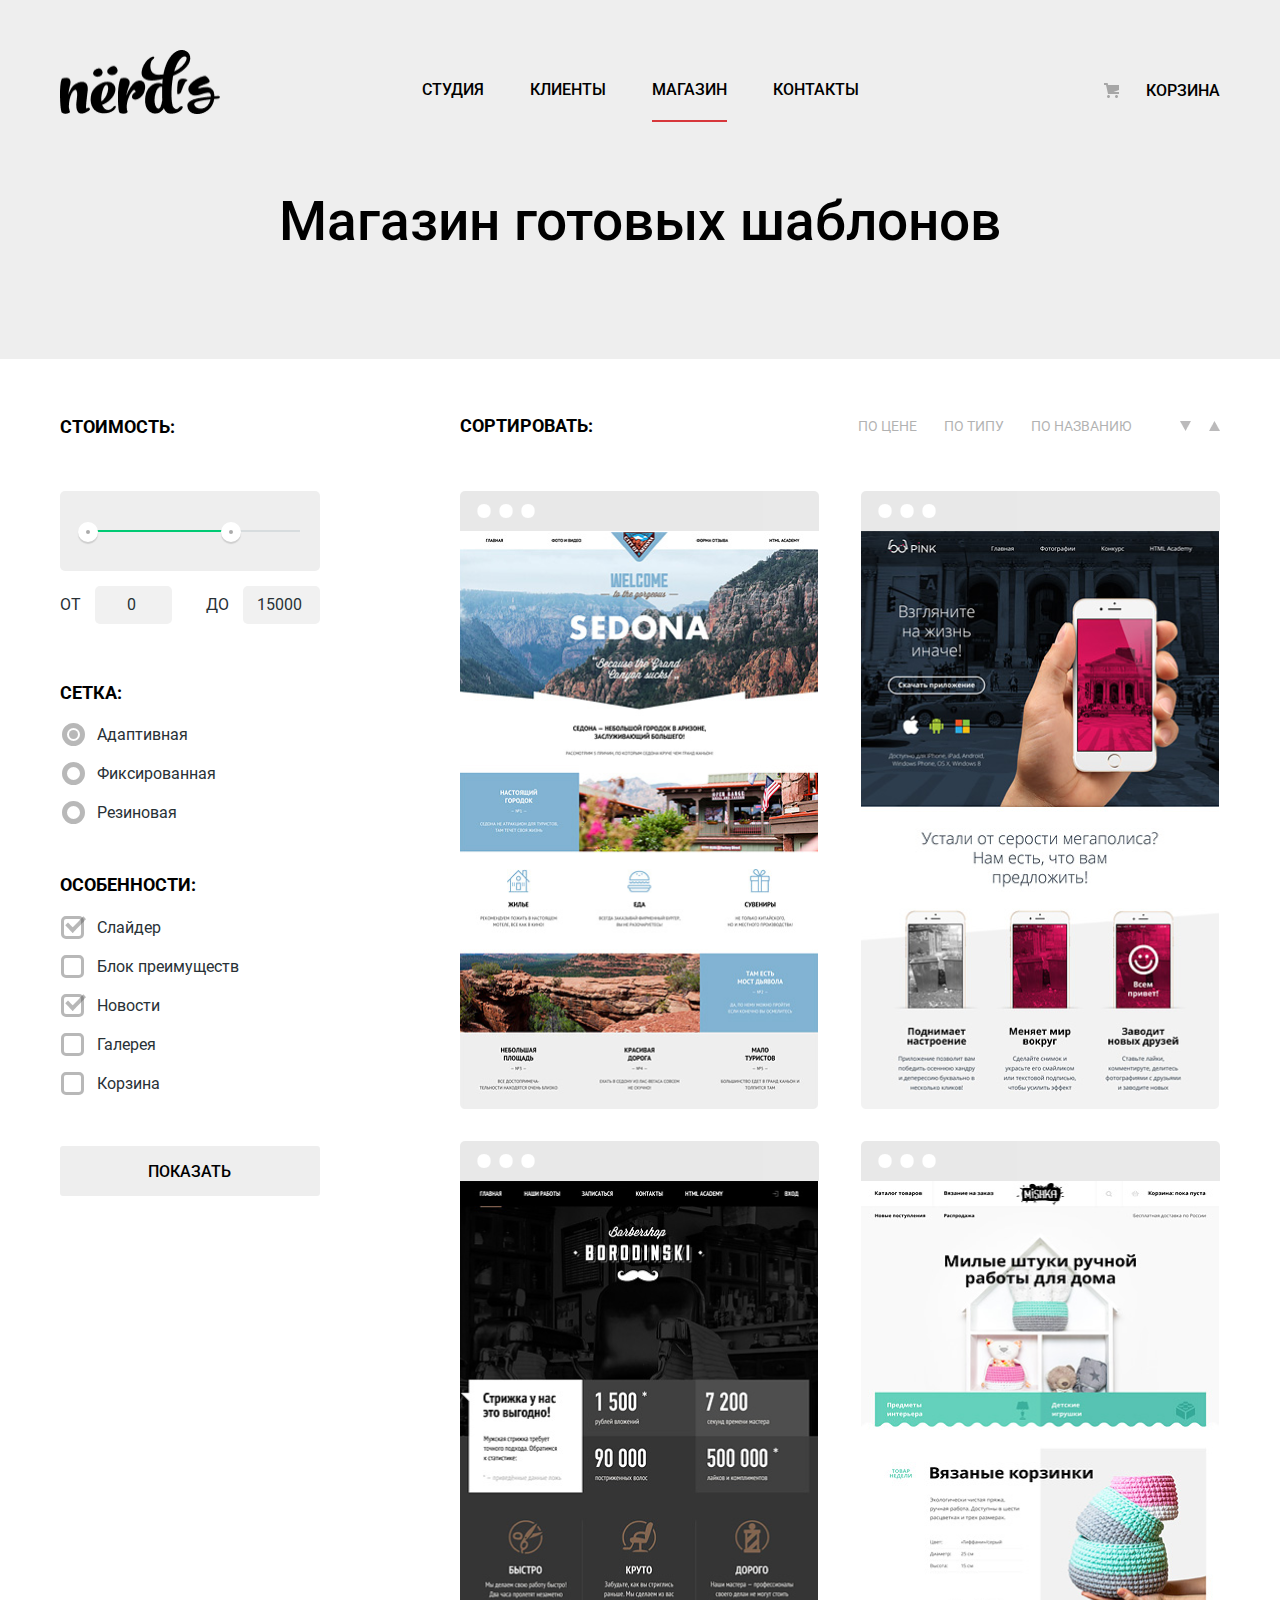
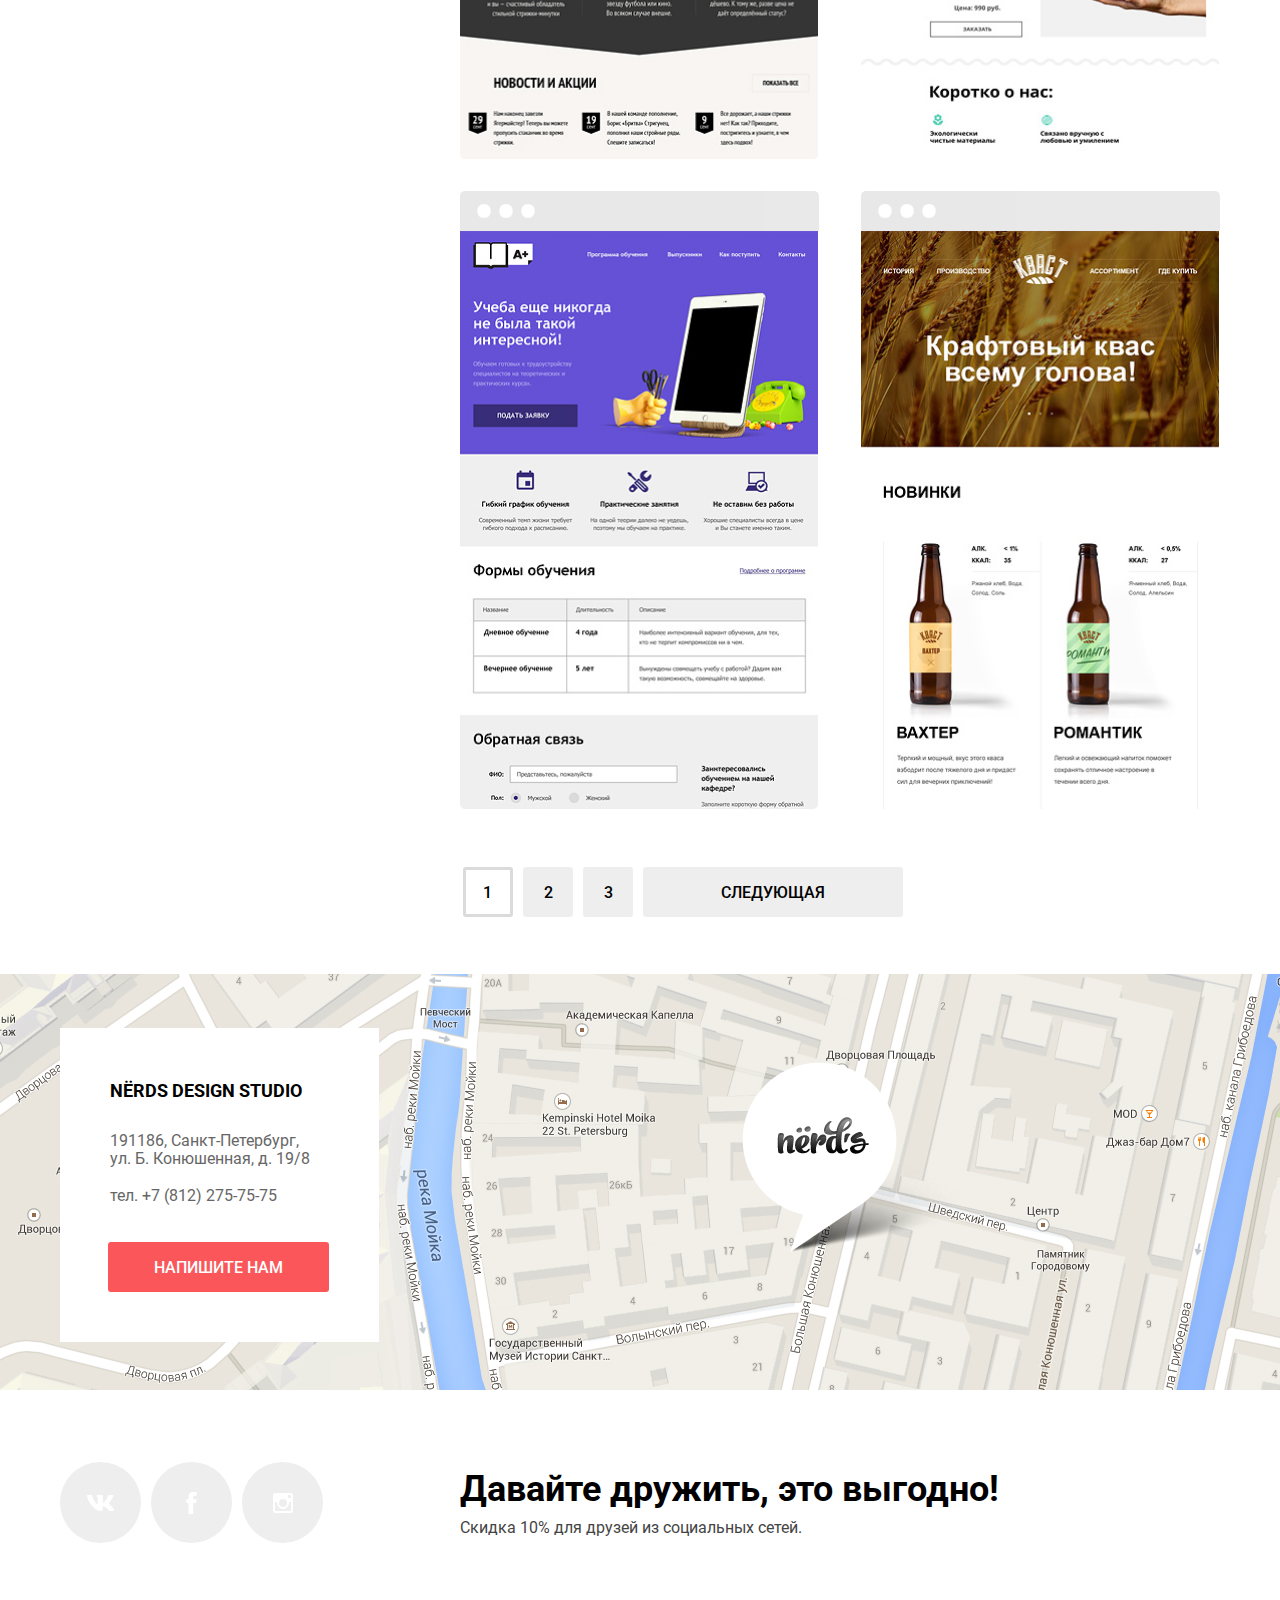
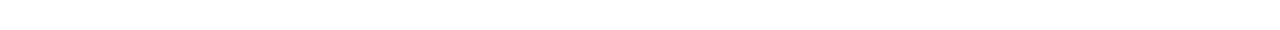
==== catalog.html @ e9440416 "Доступная разметка внутренней страницы" ====
<!DOCTYPE html>
<html class="page" lang="ru">
    <head>
        <meta charset="utf-8">
        <link rel="preconnect" href="https://fonts.gstatic.com">
        <link href="https://fonts.googleapis.com/css2?family=Roboto&display=swap" rel="stylesheet">
        <link rel="stylesheet" href="css/normalize.css">
        <link rel="stylesheet" href="css/catalog.css">
        <link rel="icon" href="favicon/favicon.ico">
        <link rel="icon" href="favicon/favicon.svg" type="image/svg+xml">
        <link rel="apple-touch-icon" href="favicon/152.png">
        <link rel="manifest" href="manifest.webmanifest">
        <title>HTML Academy: Нёрдс</title>
      </head>

  <body class="page-body">

    <header class="main-header">
      <nav class="main-nav">
        <div class="nav-container">
          <a class="nerds-logo" href="index.html">
            <img src="img/nerds-logo.png" width="160" height="65" alt="Логотип Нёрдс">
          </a>
              <ul class="nav-list">
                <li class="nav-list-item"><a class="navigation" href="#">Студия</a></li>
                <li class="nav-list-item"><a class="navigation" href="#">Клиенты</a></li>
                <li class="nav-list-item nav-list-item-current"><a class="navigation" href="catalog.html">Магазин</a></li>
                <li class="nav-list-item"><a class="navigation" href="#">Контакты</a></li>
              </ul>
              <div class="nav-cart">
                <a class="cart" href="#">Корзина</a>
              </div>
        </div> 
      </nav>
    </header>

    <main class="container">

        <h1 class="page-title">Магазин готовых шаблонов</h1>
        <div class="page-catalog">
          <section class="template-filter">
              <h2  class="visually-hidden">Фильтр шаблонов</h2>
              <form method="get" action="https://echo.htmlacademy.ru" target="_blank">
                <fieldset class="catalog-fieldset">
                  <legend class="textmidbold">Стоимость:</legend>
                  <div class="range-filter">
                    <div class="range-controls">
                      <div class="scale">
                        <div class="bar" style="
                        width: 60%;
                        margin-left: 5%
                      "></div>
                      </div>
                      <div class="toggle toggle-min" tabindex="0" style="
                      left: 7%
                    "></div>
                    <div class="toggle toggle-max" tabindex="0" style="
                      left: 62%
                    "></div>
                    </div>
                    <div class="price-controls">
                      <label class="min-price">
                        от <input type="number" name="min-price" value="0">
                      </label>
                      <label class="max-price">
                        до <input type="number" name="max-price" value="15000">
                      </label>
                    </div>
                  </div>
                </fieldset>  
                <fieldset class="catalog-fieldset-radio">
                  <legend class="textmidbold">Сетка:</legend>
                  <ul class="radio-list">
                    <li class="filter-item-radio">
                      <input class="item-radio visually-hidden" type="radio" name="grid" id="filter-adaptive" checked>
                      <label class="textform" for="filter-adaptive">Адаптивная</label>
                    </li>
                    <li class="filter-item-radio">
                      <input class="item-radio visually-hidden" type="radio" name="grid" id="filter-fixed">
                      <label class="textform" for="filter-fixed">Фиксированная</label>
                    </li>
                    <li class="filter-item-radio">
                      <input class="item-radio visually-hidden" type="radio" name="grid" id="filter-rubber">
                      <label class="textform" for="filter-rubber">Резиновая</label>
                    </li>
                  </ul>
                </fieldset>
                <fieldset class="catalog-fieldset-checkbox">
                  <legend class="textmidbold">Особенности:</legend>
                  <ul class="checkbox-list">
                      <li class="filter-item-checkbox">
                        <input class="item-checkbox visually-hidden" type="checkbox" name="slider" id="filter-slider" checked>
                        <label class="textform" for="filter-slider">Слайдер</label>
                      </li>
                      <li class="filter-item-checkbox">
                        <input class="item-checkbox visually-hidden" type="checkbox" name="advantage" id="filter-advantage">
                        <label class="textform" for="filter-advantage">Блок преимуществ</label>
                      </li>
                      <li class="filter-item-checkbox">
                        <input class="item-checkbox visually-hidden" type="checkbox" name="news" id="filter-news" checked>
                        <label class="textform" for="filter-news">Новости</label>
                      </li>
                      <li class="filter-item-checkbox">
                        <input class="item-checkbox visually-hidden" type="checkbox" name="gallery" id="filter-gallery">
                        <label class="textform" for="filter-gallery">Галерея</label>
                      </li>
                      <li class="filter-item-checkbox">
                        <input class="item-checkbox visually-hidden" type="checkbox" name="basket" id="filter-basket">
                        <label class="textform" for="filter-basket">Корзина</label>
                      </li>
                  </ul>
                </fieldset>
                <button class="buttonform" type="submit">Показать</button>
              </form>
          </section>  
          <section class="template-sortby">
                <h2 class="textmidbold">Сортировать:</h2>
                <ul class="sortby-list">
                    <li class="sortby-item"><a class="sortby" href="#">По цене</a></li>
                    <li class="sortby-item"><a class="sortby" href="#">По типу</a></li>
                    <li class="sortby-item"><a class="sortby" href="#">По названию</a></li>
                    <li class="sortby-item"><button class="downbutton" type="button"></button></li>
                    <li class="sortby-item"><button class="upbutton" type="button"></button></li>
                </ul>
          </section>
          <section class="template-section">
                <h2 class="visually-hidden">Список шаблонов</h2>
                  <ul class="template-list">
                    <li>
                    <div class="full-template"> 
                      <div class="panel">
                        <span>•</span><span>•</span><span>•</span>
                      </div>      
                      <img class="template" src="img/sedona.png" width="358" height="578" alt="sedona">
                      
                      <div class="subdiv">
                      <p class="template-name">SEDONA</p>
                      <p class="textmidpopup">Информационный сайт для туристов</p>
                      <button class="button button-template" type="button" aria-label="Заказать дизайн сайта SEDONA">9 900 ₽</button>
                      </div> 
                    </div>    
                    </li>   
                      <li>
                      <div class="full-template"> 
                          <div class="panel">
                              <span>•</span><span>•</span><span>•</span>
                          </div>   
                              <img class="template" src="img/pink.png" width="358" height="578" alt="pink">
                        <div class="subdiv">
                          <p class="template-name">PINK APP</p>
                          <p class="textmidpopup">Продуктовый лендинг приложения для iOS и Android</p>
                          <button class="button button-template" type="button" aria-label="Заказать дизайн сайта PINK APP">9 900 ₽</button>
                        </div>
                      </div>         
                      </li>
                      <li>
                        <div class="full-template">  
                          <div class="panel">
                              <span>•</span><span>•</span><span>•</span>
                            </div> 
                              <img class="template" src="img/borodinsky.png" width="358" height="578" alt="borodinsky">

                          <div class="subdiv">
                              <p class="template-name">BARBERSHOP</p>
                              <p class="textmidpopup">Сайт салона красоты. Для мужчин, да.</p>
                              <button class="button button-template" type="button" aria-label="Заказать дизайн сайта BARBERSHOP">9 900 ₽</button>
                          </div> 
                        </div>        
                      </li>
                      <li>
                        <div class="full-template">   
                          <div class="panel">
                              <span>•</span><span>•</span><span>•</span>
                            </div> 
                              <img class="template" src="img/mishka.png" width="358" height="578" alt="mishka">
                          <div class="subdiv">
                              <p class="template-name">MISHKA</p>
                              <p class="textmidpopup">Интернет-магазин вязаных игрушек</p>
                              <button class="button button-template" type="button" aria-label="Заказать дизайн сайта MISHKA">9 900 ₽</button>
                          </div>
                        </div>         
                      </li>
                      <li>
                        <div class="full-template"> 
                          <div class="panel">
                              <span>•</span><span>•</span><span>•</span>
                            </div> 
                              <img class="template" src="img/learning.png" width="358" height="578" alt="learning">
                          <div class="subdiv">
                              <p class="template-name">A PLUS</p>
                              <p class="textmidpopup">Лендинг курсов повышения квалификации</p>
                              <button class="button button-template" type="button" aria-label="Заказать дизайн сайта A PLUS">9 900 ₽</button>
                          </div>
                        </div>         
                      </li>
                      <li>
                        <div class="full-template">   
                          <div class="panel">
                              <span>•</span><span>•</span><span>•</span>
                          </div> 
                              <img class="template" src="img/kvas.png" width="358" height="578" alt="kvas">
                          <div class="subdiv">
                              <p class="template-name">КВАСТ</p>
                              <p class="textmidpopup">Промо-сайт производителя крафтового кваса</p>
                              <button class="button button-template" type="button" aria-label="Заказать дизайн сайта КВАСТ">9 900 ₽</button>
                          </div>
                        </div>         
                      </li>
                  </ul>              
          </section>
              <div class="pagination">
                  <ul class="pagination-list">
                      <li class="pagination-item">
                        <a class="button page-button current">1</a>
                      </li>
                      <li class="pagination-item">
                        <a class="button page-button" href="#">2</a>
                      </li>
                      <li class="pagination-item">
                        <a class="button page-button" href="#">3</a>
                      </li>
                      <li class="pagination-item">
                        <a class="button page-button forward" href="#">СЛЕДУЮЩАЯ</a>
                      </li>
                    </ul>
                </div>
        </div>                 
    </main>
    
    <footer class="main-footer">

      <figure class="map"> 
        <div class="main-footer-wrapper">
          <section class="footer-contacts">
          <!-- Здесь будет карта  -->
            <div class="footer-contacts-text">
              <h2 class="textfooterbold">NЁRDS DESIGN STUDIO</h2>
              <p class="textfooter">191186, Санкт-Петербург, ул. Б. Конюшенная, д. 19/8</p>
              <p class="textfooter">тел. +7 (812) 275-75-75</p>
            </div>  
            <a class="button button-contacts" href="#openmodal">НАПИШИТЕ НАМ</a>
          </section>
          <img class="map-marker" src="/img/map-marker.png" alt="Студия здесь">
        </div>  
      </figure>    
      <div class="main-footer-wrapper">
          <section class="footer-social">
            <ul class="footer-social-list">
              <li class="footer-social-item">
            <a class="social-button" href="#">
                <span class="visually-hidden">Вконтакте</span>
              <svg aria-hidden="true" focusable="false" width="27" height="16" viewBox="0 0 128 76"><path d="M125,5.15c.89-3,0-5.15-4.23-5.15h-14a6,6,0,0,0-6.09,4S93.59,21.31,83.5,32.59c-3.26,3.26-4.74,4.3-6.52,4.3-.89,0-2.18-1-2.18-4V5.15c0-3.56-1-5.15-4-5.15h-22a3.37,3.37,0,0,0-3.56,3.22c0,3.37,5,4.15,5.56,13.64V37.48c0,4.52-.82,5.34-2.6,5.34-4.74,0-16.29-17.43-23.13-37.38C23.72,1.57,22.38,0,18.8,0H4.8C.8,0,0,1.88,0,4c0,3.71,4.75,22.1,22.1,46.42C33.67,67,50,76,64.8,76c8.9,0,10-2,10-5.45V58c0-4,.84-4.8,3.66-4.8,2.08,0,5.64,1,13.94,9C101.9,71.74,103.46,76,108.8,76h14c4,0,6-2,4.85-6s-5.8-9.64-11.81-16.4c-3.27-3.86-8.16-8-9.64-10.09-2.08-2.67-1.49-3.86,0-6.23,0,0,17-24,18.83-32.18Z" fill="#fff"/></svg>
            </a>
              </li>
              <li class="footer-social-item">
                <a class="social-button" href="#">
                  <span class="visually-hidden">Фейсбук</span>
                  <svg aria-hidden="true" focusable="false" width="19" height="22" viewBox="0 0 10.15 21.74"><path d="M3.34 1.12A4.77 4.77 0 0 1 6.53 0h3.61v3.81H7.81a1.07 1.07 0 0 0-1.09.83v2.55h3.42c-.08 1.23-.24 2.45-.41 3.67h-3v10.87H2.21V10.86H0V7.21h2.19V3.66a3.83 3.83 0 0 1 1.15-2.54z" fill="#fff"/></svg>
                </a>
              </li>
              <li class="footer-social-item">
                <a class="social-button" href="#">
                  <span class="visually-hidden">Инстаграм</span>
                  <svg aria-hidden="true" focusable="false" width="20" height="20" viewBox="0 0 20 20"><path d="M18 0H2a2 2 0 0 0-2 2v16a2 2 0 0 0 2 2h16a2 2 0 0 0 2-2V2a2 2 0 0 0-2-2zm-8 6a4 4 0 1 1-4 4 4 4 0 0 1 4-4zM2.5 18a.47.47 0 0 1-.5-.5V9h2.1a3.4 3.4 0 0 0-.1 1 6 6 0 1 0 12 0 3.4 3.4 0 0 0-.1-1H18v8.5a.47.47 0 0 1-.5.5zM18 4.5a.47.47 0 0 1-.5.5h-2a.47.47 0 0 1-.5-.5v-2a.47.47 0 0 1 .5-.5h2a.47.47 0 0 1 .5.5z" fill="#fff"/></svg>
                </a>
              </li>
            </ul>
          </section>
            <div class="footer-text">
              <h2 class="textfooterbig">Давайте дружить, это выгодно!</h2>
              <p class="textfootersmall">Скидка 10% для друзей из социальных сетей.</p>
            </div>  
      </div>
  
     </footer>
  
     <section id="openmodal" class="modal">
      <h2 class="feedback-title">Напишите нам</h2>
      <a href="#close" title="Закрыть окно" class="modal-close">
          <svg aria-hidden="true" focusable="false" width="21" height="21" viewBox="0 0 21 21" fill="none" xmlns="http://www.w3.org/2000/svg">
            <path d="M13.3299 10.5005L20.7072 3.12321C21.0963 2.7317 21.0963 2.09952 20.7072 1.70801L19.292 0.291799C18.9005 -0.0972665 18.2683 -0.0972665 17.8768 0.291799L10.4995 7.67009L3.12221 0.2928C2.7307 -0.0962657 2.09852 -0.0962657 1.70701 0.2928L0.291799 1.70801C-0.0972665 2.09952 -0.0972665 2.7317 0.291799 3.12321L7.66909 10.5005L0.291799 17.8778C-0.0972665 18.2693 -0.0972665 18.9015 0.291799 19.293L1.70801 20.7082C2.09952 21.0973 2.7317 21.0973 3.12321 20.7082L10.5005 13.3309L17.8778 20.7082C18.2693 21.0973 18.9015 21.0973 19.293 20.7082L20.7082 19.293C21.0973 18.9015 21.0973 18.2693 20.7082 17.8778L13.3299 10.5005Z" fill="#FB565A"/>
          </svg>
      </a>
      <form class="feedback-form" action="https://echo.htmlacademy.ru" method="post" id="mailform">
        <div class="form-name">
          <label class="feedback-name" for="urname">Ваше имя:</label>
          <input class="form-input" id="urname" type="text" name="login" placeholder="Имя Фамилия">
        </div>
        <div class="form-mail">  
          <label class="feedback-name" for="uremail">Ваш email:</label>
          <input class="form-input" id="uremail" type="email" name="email" placeholder="email@example.com">
        </div>  
        <div class="form-text">
          <label class="feedback-name" for="lettertext">Текст письма:</label>
          <textarea class="form-textarea" id="lettertext" name="text" form="mailform" rows="4" placeholder="В свободной форме"></textarea>
        </div>
        <div class="form-button">
          <button class="button button-modal" type="submit" aria-label="Отправить письмо">Отправить</button>
        </div>  
      </form>
  </section>
  
    </body>
  </html>
---- css/catalog.css ----
:root {
    --basic-color-bg:#EEEEEE;
    --basic-color-btn:#FB565A;
    --basic-btn-hover:#E74246;
    --basic-btn-active:#D7373B;
    --green-btn:#00CA74;
    --green-btn-hover:#00BC6C;
    --green-btn-active:#00AA62;
    --gray-btn-hover:#DFDFDF;
    --gray-btn-active:#D5D5D5;
    --gold-btn:#EFC84A;
    --gold-btn-hover:#EAB534;
    --gold-btn-active:#E5A722;
    --color-btn:#FFFFFF;
    --basic-color-txt:#283136;
    --second-color-txt:#000000;
    --gray-txt:#666666;
    --darkgray-txt:#444444;
    --panel-gray:#4D4D4D;
    --toggle-color:#ABABAB;
}

@font-face {
    font-family: "Roboto";
    font-weight: 400;
    font-style: normal;
    src: url("../fonts/roboto.woff2") format("woff2"),
    url("../fonts/roboto.woff") format("woff");
}
@font-face {
    font-family: "Roboto Bold";
    font-weight: 700;
    font-style: normal;
    src: url("../fonts/robotobold.woff2") format("woff2"),
    url("../fonts/robotobold.woff") format("woff");
}


.visually-hidden {
    position: absolute;
    width: 1px;
    height: 1px;
    margin: -1px;
    border: 0;
    padding: 0;
    white-space: nowrap;
    clip-path: inset(100%);
    clip: rect(0 0 0 0);
    overflow: hidden;
}

.page {
    height: 100%;
}

.page-body {
    font-family: "Roboto", "Arial", sans-serif;
    font-size: 16px;
    line-height: 24px;
    color: var(--basic-color-txt);

    min-height: 100%;
    display: grid;
    grid-template-rows: min-content 1fr min-content;
    align-content: start;
}

.main-header {
    background-color: var(--basic-color-bg);
}

.main-nav {
    background-color: var(--basic-color-bg);
}

.nav-container {
    width: 1160px;
    margin: 0 auto;
    margin-top: 49px;

    display: flex;
    justify-content: space-between;
    align-items: center;
}

.nerds-logo:active {
    opacity: 0.3;  
}

.navigation {
    font-style: normal;
    font-weight: 500;
    font-size: 16px;
    line-height: 30px; 
    text-transform: uppercase; 
    color: var(--second-color-txt);
    text-decoration: none;  
    display: block;
    position: relative;
}

.nav-list {
    display: flex;
    flex-wrap: wrap;
    min-width: 440px;

    list-style-type: none;  
    margin: 0px 138px;
    padding: 0;
    margin-right: 223px;
    margin-top: 10px;
}

.nav-list-item {
    margin: 0 23px;
}

.nav-list-item-current {
    position: relative;
}

.nav-list-item-current::after {
    content: "";
    position: absolute;
    bottom: -17px;
    width: 100%;
    height: 2px;
    background-color: var(--basic-btn-active);
}

.navigation:hover {
    color: var(--basic-color-btn);
}

.navigation:active {
    color: var(--basic-color-txt);
    opacity: 0.3;  
}

.nav-cart {
    margin-top: 11px;
    position: relative;
}

.cart::before {
    content: "";
    position: absolute;
    top: 2px;
    right: 100px;
    width: 16px;
    height: 18px;
    background-image: url("../img/cart-icon.svg");
    background-repeat: no-repeat;
    background-position: 0 0;
  }

.cart {
    font-style: normal;
    font-weight: 500;
    font-size: 16px;
    line-height: 30px; 
    text-transform: uppercase; 
    color: var(--second-color-txt);
    text-decoration: none;
    position: relative;
}

.cart:hover {
    color: var(--basic-color-btn);
}

.cart:active {
    color: var(--basic-color-txt);
    opacity: 0.3;
}

.page-catalog {
    width: 1160px;
    margin: 0 auto;

    display: grid;
    column-gap: 140px;
    grid-template-columns: 260px 1fr;
    align-content: start;
}

.page-title {
    margin-top: 0;
    padding: 73px 210px 110px 210px;
    background-color: var(--basic-color-bg);
    text-align: center;
    font-weight: 500;
    font-size: 55px;
    line-height: 55px;
    color: var(--second-color-txt);
}

.catalog-fieldset {
    padding: 0;
    margin: 0;
    margin-bottom: 54px;
    border: none;
}

.catalog-fieldset-radio {
    padding: 0;
    margin: 0;
    margin-bottom: 30px;
    border: none;
}

.catalog-fieldset-checkbox {
    padding: 0;
    margin: 0;
    margin-bottom: 35px;
    border: none;
}

.template-section {
    margin: 0;
    padding: 0;
    margin-top: 10px;

    grid-column: 2 / -1;
}

.template-list {
    margin: 0;
    padding: 0;

    display: grid;
    grid-template-columns: 1fr 1fr;
    column-gap: 42px;
}

.template-filter {
    margin-top: 16px;
    width: 260px;

    grid-row: 1 / 3;
}

.template-sortby {
    padding: 0;
    margin: 0;

    grid-column: 2 / -1;

    display: flex;
    justify-content: space-between;
}

.sortby-list {
    display: flex;
    flex-wrap: wrap;
    align-items: center;
    margin: 0px;
}

.sortby-item {
    margin-left: 27px;
}

.sortby-item:nth-child(4) {
    margin-left: 47px;
}

.sortby-item:nth-child(5) {
    margin-left: 17px;
}

.upbutton {
    background-image: url(../img/up.png);
    background-position: center;
    background-repeat: no-repeat;
    background-color: var(--color-btn);
    border: none;
    width: 11px;
    height: 11px;
    opacity: 0.3;
}

.upbutton:hover {
    opacity: 0.6;
}

.upbutton:active {
    opacity: 1;
    border: none;
}

.downbutton {
    background-image: url(../img/down.png);
    background-position: center;
    background-repeat: no-repeat;
    background-color: var(--color-btn);
    border: none;
    width: 11px;
    height: 11px;
    opacity: 0.3;
}

.downbutton:hover {
    opacity: 0.6;
}

.downbutton:active {
    opacity: 1;
}

.pagination {
    grid-column-start: 2;
}

.pagination-list {
    padding: 0;
    margin: 0;
    margin-top: 54px;
    margin-top: 51px;
    margin-left: 3px;

    display:flex;
    justify-content: flex-start;
}

.pagination-item {
    margin-right: 10px;
}

.main-footer {
    margin-top: 57px;
    margin-bottom: 75px;
}

.main-footer-wrapper {
    width: 1160px;
    margin: 0 auto;

    display: grid;
    grid-template-columns: auto 2fr;
    align-items: center;
    column-gap: 40px;
}

.map {
    background-image: url(../img/map1.png);
    background-repeat: no-repeat;
    background-position-x: center;
    margin: 0;
    margin-bottom: 45px;
}

.map-marker {
    position:relative;
    right: -323px;
    top: -28px;
}

.footer-contacts {
    width: 319px;
    background-color: var(--color-btn);
    margin: 54px 0;
}

.footer-social {
    grid-column-start: 1;
    grid-row-start: 2;

    margin-top: 20px;
}

.footer-social-list {
    display: flex;
    flex-wrap: wrap;
    margin: 0;
}

.social-button {
    background-color: var(--basic-color-bg);
    border-radius: 50%;
    width: 81px;
    height: 81px;
    margin-right: 10px;
    margin-bottom: 10px;

    display: flex;
    justify-content: center;
    align-items: center;
}

.social-button:hover {
    background: linear-gradient(0deg, #E74246, #E74246);
}

.social-button:active {
    background: linear-gradient(0deg, #D7373B, #D7373B);
    box-shadow: inset 0px 3px 0px rgba(0, 1, 1, 0.1);
}

.social-button:active svg {
    opacity: 0.3;
}

.footer-text {
    grid-row-start: 2;
    grid-column-start: 2;

    margin-left: 87px;
}

.footer-contacts-text {
    margin: 48px 50px 0 50px;
}

.modal {
    position: fixed;
    bottom: 183px;
    z-index: 1000;
    pointer-events: none;
    width: 960px;
    min-height: 590px;
    padding: 0;
    margin: auto;
    left: 0;
    right: 0;
    opacity: 0;
    background-color: var(--color-btn);
    box-shadow: 0 0 30px rgba(0,0,0,0.5);
}

.modal:target {
    opacity: 1;
    pointer-events: visible;
}

.modal-close {
    justify-self: flex-end;
    background-color: var(--color-btn);
    padding: 0;
    border: 0;
    width: 21px;
    height: 21px;
    opacity: 0.3;
    position: absolute;
    top: 78px;
    right: 90px;
}

.modal-close:hover {
    opacity: 1;
}

.modal-close:active {
    opacity: 0.1;
}

.feedback-form {
    grid-column: 1 / -1;
    margin: 0 100px 84px 100px;
    padding: 0;

    display: grid;
    column-gap: 40px;
    grid-template-columns: 1fr 1fr;
    grid-template-rows: auto auto auto;
}

.form-name {
    display:flex;
    flex-wrap: wrap;

    width: 360px;
}

.form-mail {
    display:flex;
    flex-wrap: wrap;

    width: 360px;
}

.form-text {
    display:flex;
    flex-wrap: wrap;

    grid-column: 1 / -1;

    margin-top: 35px;
    width: 760px;
}

.form-button {
    margin-top: 47px;
}

.form-textarea {
    width: 760px;
    padding-left: 16px;
    padding-top: 16px;
    min-height: 118px;
    border: 2px solid #D7DCDE;
    box-sizing: border-box;
    border-radius: 3px;
}

.form-textarea:hover {
    border: 2px solid #B4B9BB;
}

.form-textarea:focus {
    border: 2px solid #000000;
}

.form-textarea:invalid {
    border: 2px solid #E74246;
    color: var(--basic-color-btn);
}

.form-input {
    width: 360px;
    min-height: 50px;
    padding: 16px 0;
    padding-left: 16px;
    border: 2px solid #D7DCDE;
    box-sizing: border-box;
    border-radius: 3px;
}

.form-input:hover {
    border: 2px solid #B4B9BB;
}

.form-input:focus {
    border: 2px solid #000000;
}

.form-input:invalid {
    border: 2px solid #E74246;
    color: var(--basic-color-btn);
}

ul {
    list-style-type: none;  
    margin: 0px 84px;
    padding: 0;
}

.button {
    /*width: 240px;*/
    padding: 17px 40px 15px 39px;
    background: var(--basic-color-btn);
    border-radius: 3px;
    border: none;
    font-weight: 500;
    font-size: 16px;
    line-height: 18px;
    text-transform: uppercase;
    color: var(--color-btn);
    box-sizing: border-box;
} 

.button-modal {
    min-width: 260px;
}

.button-more {
    padding: 17px 54px 15px;
    display: inline-block;
    background: var(--basic-color-btn);
    color: var(--color-btn);  
    text-decoration: none;
    text-align: center;
    margin-top: 37px;
}

.button:hover {
    background: var(--basic-btn-hover);
} 

.button:active {
    background: var(--basic-btn-active);
    box-shadow: inset 0px 3px 0px rgba(0, 1, 1, 0.1);
    color: rgba(255, 255, 255, 0.3);
} 

.buttonform {
    padding: 17px 89px 15px 88px;
    background: var(--basic-color-bg);
    border-radius: 3px;
    font-weight: 500;
    font-size: 16px;
    line-height: 18px;
    text-transform: uppercase;
    color: var(--second-color-txt);
    border: none;
}

.buttonform:hover {
    background: var(--gray-btn-hover);
}

.buttonform:active {
    background: var(--gray-btn-active);
    box-shadow: inset 0px 3px 0px rgba(0, 1, 1, 0.1);
    color: rgba(0, 0, 0, 0.3);
}

.button-template {
    padding: 17px 72px 15px 72px;
}

.page-button {
    display: inline-block;
    padding: 17px 20px 15px;
    background: var(--basic-color-bg);
    color: var(--second-color-txt);  
    width: 50px;
    text-decoration: none;
    text-align: center;
}

.page-button:hover {
    background: var(--gray-btn-hover);
}

.page-button:active {
    background: var(--gray-btn-active);
    box-shadow: inset 0px 3px 0px rgba(0, 1, 1, 0.1);
    color: rgba(0, 0, 0, 0.3);
}

.current,
.current:hover,
.current:active {
    box-sizing: border-box;
    background: rgba(0, 0, 0, 0.0001);
    border: 3px solid #DBDBDB;
    height: 50px;
    padding: 14px 2px 0 0;
}

.button-contacts {
    text-decoration: none;
    display: block;
    margin: 37px 50px 50px 48px;
    padding-left: 46px;
}

.forward {
    width: 260px;
}

.template-name {
    font-style: normal;
    font-weight: bold;
    font-size: 18px;
    line-height: 24px;
    text-transform: uppercase;
    color: var(--second-color-txt);
}

.template-name:hover {
    color: var(--basic-color-btn);
}

.template-name:active {
    color: var(--second-color-txt);
    opacity: 0.3;
}

.full-template {
    margin-top: 25px;
    position: relative;
}

.panel {
    background-color: var(--panel-gray);
    opacity: 0.12;
    width: 100%;
    height: 40px;
    color: var(--color-btn);
    font-size: 66px;
    padding-left: 13px;
    padding-top: 10px;
    box-sizing: border-box;
    border-top-left-radius: 5px;
    border-top-right-radius: 5px;
}

.subdiv {
    display: none;
    background-color: var(--basic-color-bg);
    width: 100%;
    text-align: center;
    padding: 9px 53px 48px 52px;
    position: absolute;
    bottom: 3px;
    box-sizing: border-box;
    border-bottom-left-radius: 5px;
    border-bottom-right-radius: 5px;
}

.full-template:hover .subdiv {
    display: block;
}

li:hover .panel {
    opacity: 1;
}

.textmidbold {
    font-style: normal;
    font-weight: bold;
    font-size: 18px;
    line-height: 30px;
    text-transform: uppercase;
    color: var(--second-color-txt);
}  

.filter-item-checkbox {
    position: relative;
    margin-bottom: 15px;
}

.filter-item-checkbox:hover {
    opacity: 1;
}

.filter-item-checkbox:disabled {
    opacity: 0.3;
}

.checkbox-list {
    margin-left: 37px;
    margin-top: 16px;
    margin-right: 0;
}

.item-checkbox + label::before {
    content: "";
    display: block;
    position: absolute;
    left: -36px;
    width: 23px;
    height: 23px;
    border: 3px solid var(--panel-gray);
    border-radius: 5px;
    box-sizing: border-box;
    opacity: 0.4;
}

.item-checkbox:hover + label::before {
    opacity: 1;
}

.item-checkbox:checked + label::after {
    content: "";
    position: absolute;
    left: -32px;
    top: 0;
    width: 21px;
    height: 17px;
    background-image: url(/img/Shape.png);
    background-repeat: no-repeat;
    display: block;
    margin: 0;
    padding: 0;
    opacity: 0.4;
}

.item-checkbox:hover + label::after {
    opacity: 1;
}

.radio-list {
    margin-left: 37px;
    margin-top: 15px;
}

.filter-item-radio {
    position: relative;
    margin-bottom: 15px;
}

.filter-item-radio:hover {
    opacity: 0.8;
}

.filter-item-radio:disabled {
    opacity: 0.3;
}

.item-radio + label::before {
    content: "";
    display: block;
    position: absolute;
    left: -35px;
    width: 23px;
    height: 23px;
    border: 5px solid var(--panel-gray);
    border-radius: 50%;
    box-sizing: border-box;
    opacity: 0.4;
}

.item-radio:hover + label::before {
    opacity: 1;
}

.item-radio:checked + label::after {
    content: "";
    position: absolute;
    left: -28px;
    top: 7px;
    width: 9px;
    height: 9px;
    background-color: var(--panel-gray);
    border-radius: 50%;
    display: block;
    margin: 0;
    padding: 0;
    opacity: 0.4;
}

.item-radio:hover + label::after {
    opacity: 1;
}

.sortby {
    text-decoration: none; 
    font-style: normal;
    font-weight: normal;
    font-size: 14px;
    line-height: 18px;
    text-transform: uppercase;
    color: var(--second-color-txt);
    opacity: 0.3;
}

.sortby:hover {
    opacity: 0.6;
}

.sortby:active {
    opacity: 1;
}

.textmidpopup {
    font-style: normal;
    font-weight: normal;
    font-size: 16px;
    line-height: 18px;
    margin-bottom: 34px;
    color: var(--gray-txt);
}

.textform {
    font-style: normal;
    font-weight: normal;
    font-size: 16px;
    line-height: 19px;
}

.textform:disabled {
    opacity: 0.3;
}

.textformuppercase {
    font-style: normal;
    font-weight: normal;
    font-size: 16px;
    line-height: 22px;
    text-transform: uppercase;
}

.textfooterbold {
    font-style: normal;
    font-weight: bold;
    font-size: 18px;
    line-height: 30px;
    text-transform: uppercase;
    color: var(--second-color-txt);
    margin-bottom: 26px;
}

.textfooter {
    font-style: normal;
    font-weight: normal;
    font-size: 16px;
    line-height: 18px;
    color: var(--gray-txt);
    margin-right: 10px;
    margin-top: 19px;
}

.textfooterbig {
    font-style: normal;
    font-weight: bold;
    font-size: 36px;
    line-height: 36px;
    color: var(--second-color-txt);
    margin-bottom: 0;
}

.textfootersmall {
    font-style: normal;
    font-weight: normal;
    font-size: 16px;
    line-height: 22px;
    color: var(--darkgray-txt);
    margin-top: 10px;
}

.feedback-title {
    font-style: normal;
    font-weight: bold;
    font-size: 45px;
    line-height: 53px;
    color: var(--second-color-txt);
    margin-left: 100px;
    margin-top: 63px;
    margin-right: 100px;
}

.feedback-name {
    margin-bottom: 10px;
    font-style: normal;
    padding: 0;
    font-weight: bold;
    font-size: 16px;
    line-height: 18px;
    color: var(--second-color-txt);
}

.range-filter {
    width: 260px;
    margin-top: 49px;
  }

.range-controls {
    position: relative;
    height: 41px;
    margin-bottom: 15px;
    padding-top: 39px;
    padding-right: 20px;
    padding-left: 20px;
    background-color: var(--basic-color-bg);
    border-radius: 5px;
}

.range-controls .scale {
    height: 2px;
    background: #d7dcde;
  }

.range-controls .bar {
    width: 70%;
    height: 2px;
    background: #00ca74;
}

.range-controls .toggle {
    position: absolute;
    top: 31px;
    left: 0;
    width: 4px;
    height: 4px;
    padding: 0;
    border: 8px solid var(--color-btn);
    background-color: var(--toggle-color);
    border-radius: 50%;
    box-shadow: 0 2px 1px 0 #cfcfcf;
    cursor: pointer;
}

.range-controls .toggle-min {
    left: 18px;
}

.price-controls {
    display: flex;
    justify-content: space-between;
}

.range-controls .toggle-max {
    left: 160px;
}

.price-controls label {
    text-transform: uppercase;
    font-size: 16px;
}

.price-controls input {
    width: 67px;
    padding: 10px;
    padding-right: 0;
    margin-left: 10px;
    text-align: center;
    color: #283136;
    border: none;
    border-radius: 5px;
    background: #f1f1f1;
    font-family: inherit;
    font-size: inherit;
}
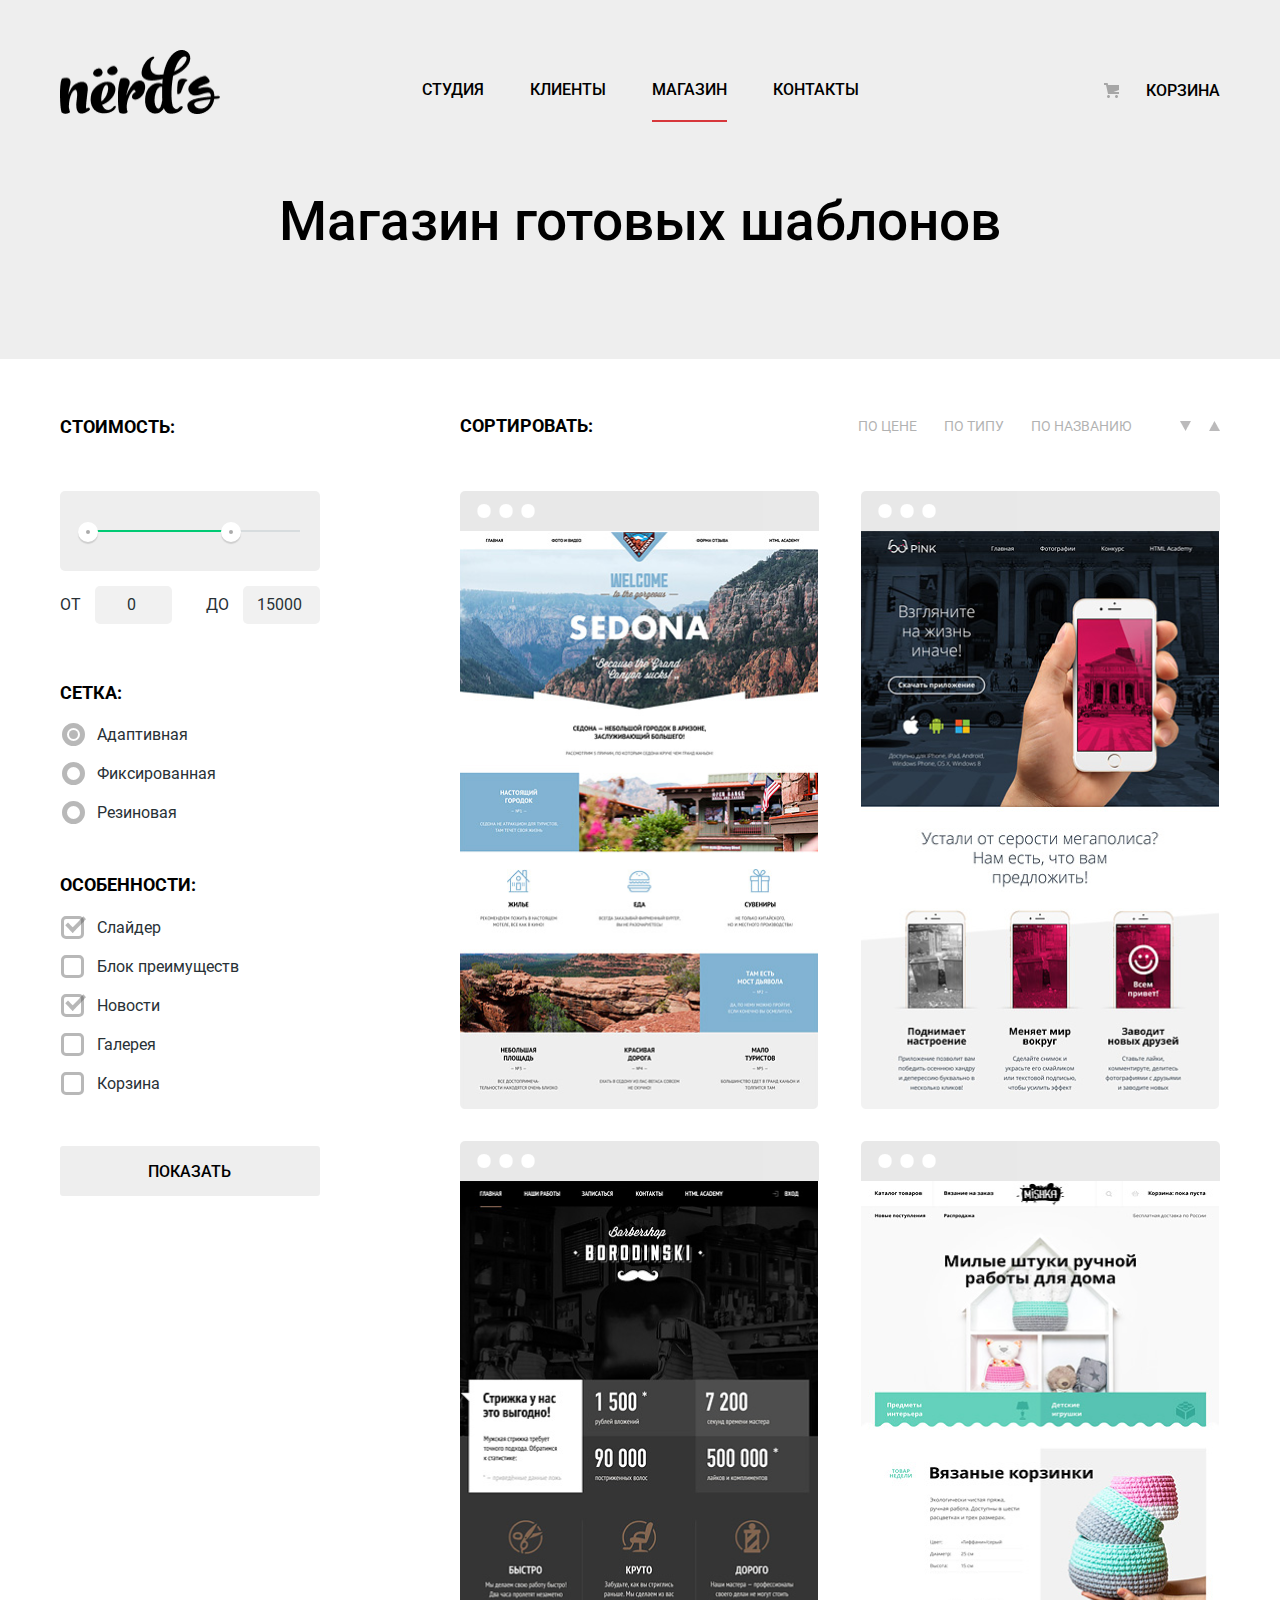
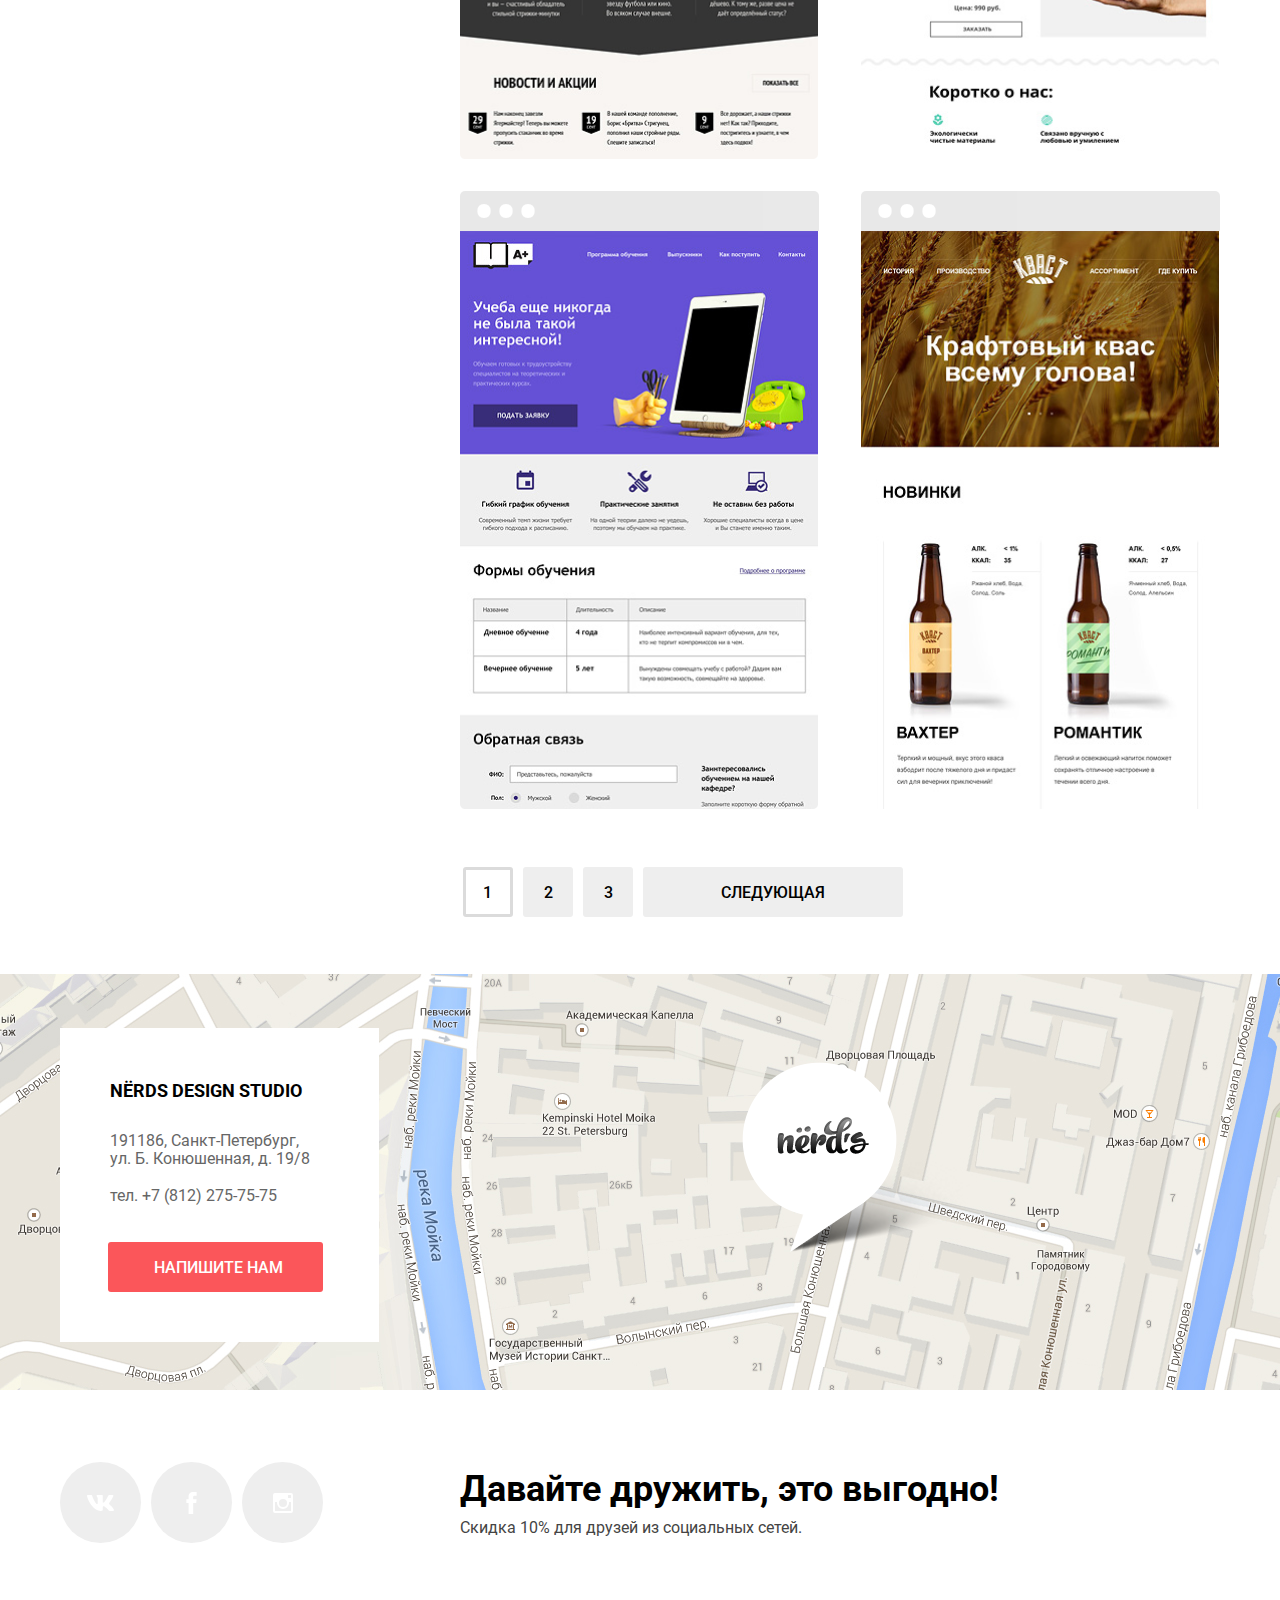
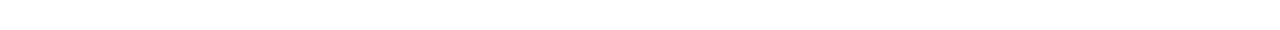
==== commit ac26cc51: "Оживляем интерактивные элементы" ====
--- a/catalog.html
+++ b/catalog.html
@@ -238,7 +238,7 @@
               <p class="textfooter">191186, Санкт-Петербург, ул. Б. Конюшенная, д. 19/8</p>
               <p class="textfooter">тел. +7 (812) 275-75-75</p>
             </div>  
-            <a class="button button-contacts" href="#openmodal">НАПИШИТЕ НАМ</a>
+            <button class="button button-contacts" aria-label="Открыть окно для заполнения">НАПИШИТЕ НАМ</button>
           </section>
           <img class="map-marker" src="/img/map-marker.png" alt="Студия здесь">
         </div>  
@@ -274,21 +274,21 @@
   
      </footer>
   
-     <section id="openmodal" class="modal">
+     <section class="modal">
       <h2 class="feedback-title">Напишите нам</h2>
-      <a href="#close" title="Закрыть окно" class="modal-close">
-          <svg aria-hidden="true" focusable="false" width="21" height="21" viewBox="0 0 21 21" fill="none" xmlns="http://www.w3.org/2000/svg">
-            <path d="M13.3299 10.5005L20.7072 3.12321C21.0963 2.7317 21.0963 2.09952 20.7072 1.70801L19.292 0.291799C18.9005 -0.0972665 18.2683 -0.0972665 17.8768 0.291799L10.4995 7.67009L3.12221 0.2928C2.7307 -0.0962657 2.09852 -0.0962657 1.70701 0.2928L0.291799 1.70801C-0.0972665 2.09952 -0.0972665 2.7317 0.291799 3.12321L7.66909 10.5005L0.291799 17.8778C-0.0972665 18.2693 -0.0972665 18.9015 0.291799 19.293L1.70801 20.7082C2.09952 21.0973 2.7317 21.0973 3.12321 20.7082L10.5005 13.3309L17.8778 20.7082C18.2693 21.0973 18.9015 21.0973 19.293 20.7082L20.7082 19.293C21.0973 18.9015 21.0973 18.2693 20.7082 17.8778L13.3299 10.5005Z" fill="#FB565A"/>
-          </svg>
-      </a>
+      <button class="modal-close" type="button" aria-label="Закрыть окно">
+        <svg aria-hidden="true" focusable="false" width="21" height="21" viewBox="0 0 21 21" fill="none" xmlns="http://www.w3.org/2000/svg">
+          <path d="M13.3299 10.5005L20.7072 3.12321C21.0963 2.7317 21.0963 2.09952 20.7072 1.70801L19.292 0.291799C18.9005 -0.0972665 18.2683 -0.0972665 17.8768 0.291799L10.4995 7.67009L3.12221 0.2928C2.7307 -0.0962657 2.09852 -0.0962657 1.70701 0.2928L0.291799 1.70801C-0.0972665 2.09952 -0.0972665 2.7317 0.291799 3.12321L7.66909 10.5005L0.291799 17.8778C-0.0972665 18.2693 -0.0972665 18.9015 0.291799 19.293L1.70801 20.7082C2.09952 21.0973 2.7317 21.0973 3.12321 20.7082L10.5005 13.3309L17.8778 20.7082C18.2693 21.0973 18.9015 21.0973 19.293 20.7082L20.7082 19.293C21.0973 18.9015 21.0973 18.2693 20.7082 17.8778L13.3299 10.5005Z" fill="#FB565A"/>
+        </svg>
+      </button>
       <form class="feedback-form" action="https://echo.htmlacademy.ru" method="post" id="mailform">
         <div class="form-name">
           <label class="feedback-name" for="urname">Ваше имя:</label>
-          <input class="form-input" id="urname" type="text" name="login" placeholder="Имя Фамилия">
+          <input class="form-input-name" id="urname" type="text" name="login" placeholder="Имя Фамилия">
         </div>
         <div class="form-mail">  
           <label class="feedback-name" for="uremail">Ваш email:</label>
-          <input class="form-input" id="uremail" type="email" name="email" placeholder="email@example.com">
+          <input class="form-input-mail" id="uremail" type="email" name="email" placeholder="email@example.com">
         </div>  
         <div class="form-text">
           <label class="feedback-name" for="lettertext">Текст письма:</label>
@@ -299,7 +299,7 @@
         </div>  
       </form>
   </section>
-  
+  <script src="js/script.js"></script>
     </body>
   </html>
   --- a/css/catalog.css
+++ b/css/catalog.css
@@ -415,22 +415,15 @@
 .modal {
     position: fixed;
     bottom: 183px;
-    z-index: 1000;
-    pointer-events: none;
     width: 960px;
     min-height: 590px;
     padding: 0;
     margin: auto;
     left: 0;
     right: 0;
-    opacity: 0;
+    display: none;
     background-color: var(--color-btn);
     box-shadow: 0 0 30px rgba(0,0,0,0.5);
-}
-
-.modal:target {
-    opacity: 1;
-    pointer-events: visible;
 }
 
 .modal-close {
@@ -452,6 +445,15 @@
 
 .modal-close:active {
     opacity: 0.1;
+}
+
+.modal-show {
+    display: block;
+    animation: bounce 0.6s;
+  }
+
+.modal-error {
+    animation: shake 0.6s;
 }
 
 .feedback-form {
@@ -1003,4 +1005,45 @@
     background: #f1f1f1;
     font-family: inherit;
     font-size: inherit;
-}+}
+
+
+@keyframes bounce {
+    0% {
+      transform: translateY(-2000px);
+    }
+  
+    70% {
+      transform: translateY(30px);
+    }
+  
+    90% {
+      transform: translateY(-10px);
+    }
+  
+    100% {
+      transform: translateY(0);
+    }
+  }
+
+  @keyframes shake {
+    0%,
+    100% {
+      transform: translateX(0);
+    }
+  
+    10%,
+    30%,
+    50%,
+    70%,
+    90% {
+      transform: translateX(-10px);
+    }
+  
+    20%,
+    40%,
+    60%,
+    80% {
+      transform: translateX(10px);
+    }
+  }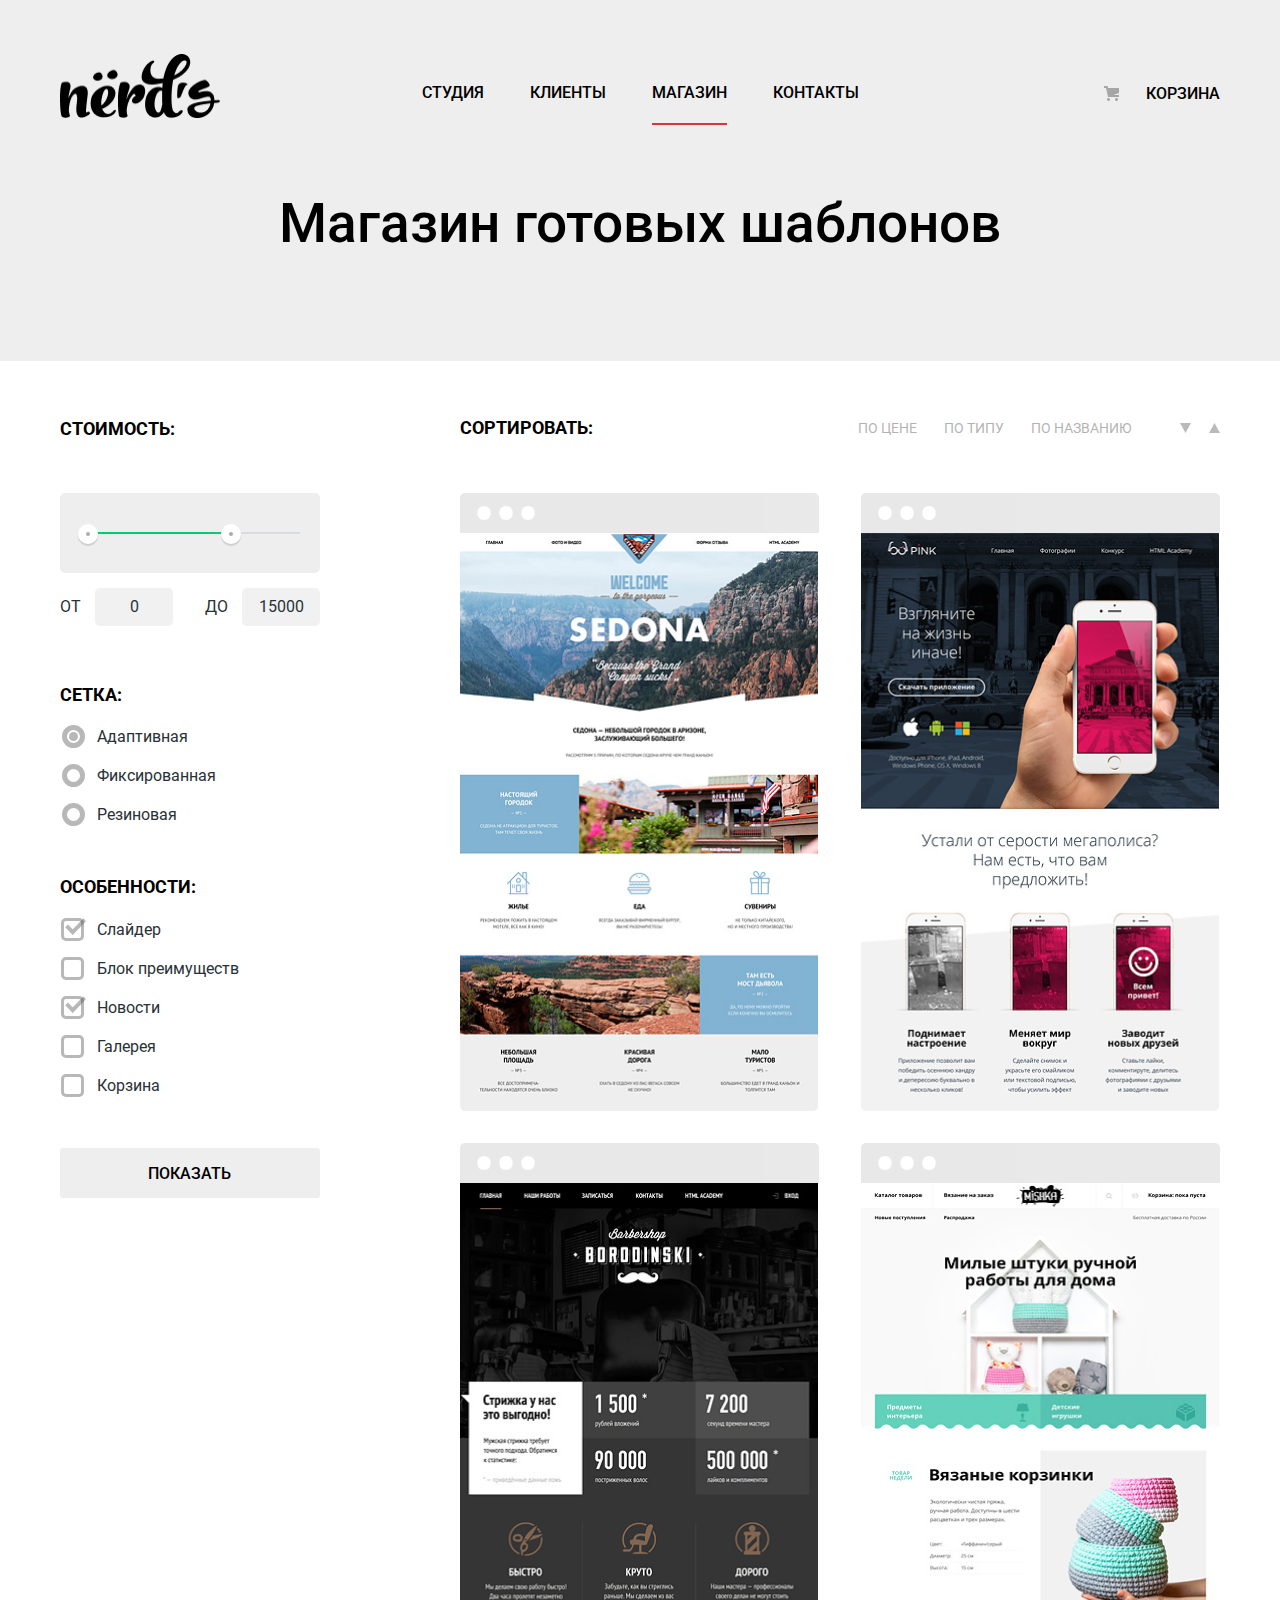
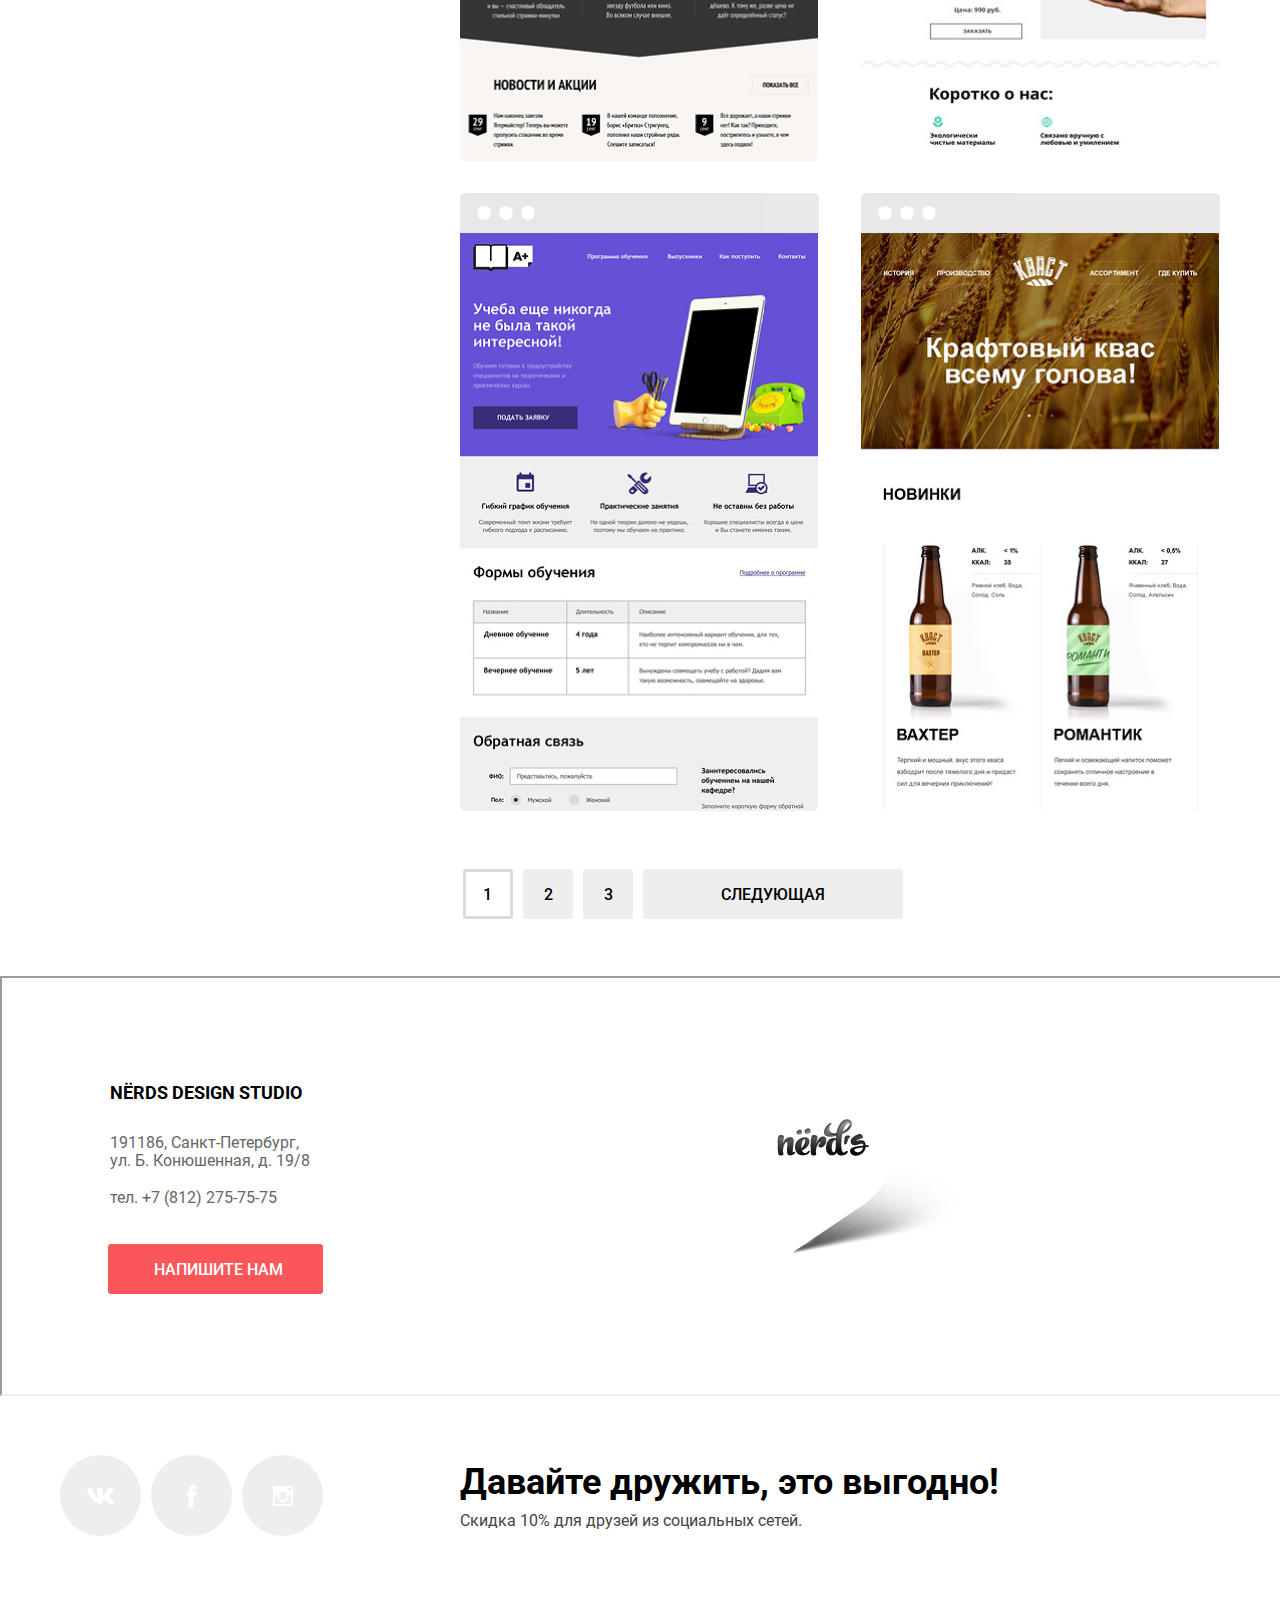
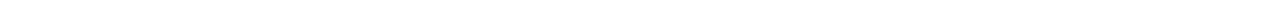
==== commit deaea07b: "Добавляем интерактивную карту" ====
--- a/catalog.html
+++ b/catalog.html
@@ -46,24 +46,20 @@
                   <div class="range-filter">
                     <div class="range-controls">
                       <div class="scale">
-                        <div class="bar" style="
-                        width: 60%;
-                        margin-left: 5%
-                      "></div>
+                        <div class="bar" style="width: 60%;margin-left: 5%">
+                        </div>
                       </div>
-                      <div class="toggle toggle-min" tabindex="0" style="
-                      left: 7%
-                    "></div>
-                    <div class="toggle toggle-max" tabindex="0" style="
-                      left: 62%
-                    "></div>
+                     <div class="toggle toggle-min" tabindex="0" style="left: 7%" aria-label="Минимальная стоимость">
+                     </div>
+                     <div class="toggle toggle-max" tabindex="0" style="left: 62%" aria-label="Максимальная стоимость">
+                     </div>
                     </div>
                     <div class="price-controls">
                       <label class="min-price">
-                        от <input type="number" name="min-price" value="0">
+                        от <input class="input-number" type="number" name="min-price" value="0">
                       </label>
                       <label class="max-price">
-                        до <input type="number" name="max-price" value="15000">
+                        до <input class="input-number" type="number" name="max-price" value="15000">
                       </label>
                     </div>
                   </div>
@@ -119,8 +115,8 @@
                     <li class="sortby-item"><a class="sortby" href="#">По цене</a></li>
                     <li class="sortby-item"><a class="sortby" href="#">По типу</a></li>
                     <li class="sortby-item"><a class="sortby" href="#">По названию</a></li>
-                    <li class="sortby-item"><button class="downbutton" type="button"></button></li>
-                    <li class="sortby-item"><button class="upbutton" type="button"></button></li>
+                    <li class="sortby-item"><button class="downbutton" type="button" aria-label="Сортировать по убыванию"></button></li>
+                    <li class="sortby-item"><button class="upbutton" type="button" aria-label="Сортировать по возрастанию"></button></li>
                 </ul>
           </section>
           <section class="template-section">
@@ -211,16 +207,16 @@
               <div class="pagination">
                   <ul class="pagination-list">
                       <li class="pagination-item">
-                        <a class="button page-button current">1</a>
+                        <a class="button page-button current" aria-label="Первая страница">1</a>
                       </li>
                       <li class="pagination-item">
-                        <a class="button page-button" href="#">2</a>
+                        <a class="button page-button" href="#"  aria-label="Вторая страница">2</a>
                       </li>
                       <li class="pagination-item">
-                        <a class="button page-button" href="#">3</a>
+                        <a class="button page-button" href="#"  aria-label="Третья страница">3</a>
                       </li>
                       <li class="pagination-item">
-                        <a class="button page-button forward" href="#">СЛЕДУЮЩАЯ</a>
+                        <a class="button page-button forward" href="#" aria-label="Следующая страница">СЛЕДУЮЩАЯ</a>
                       </li>
                     </ul>
                 </div>
@@ -230,6 +226,7 @@
     <footer class="main-footer">
 
       <figure class="map"> 
+        <iframe id="map" class="map-bg" src="https://www.google.com/maps/embed?pb=!1m18!1m12!1m3!1d1998.6036253003165!2d30.320858716173472!3d59.938719169054075!2m3!1f0!2f0!3f0!3m2!1i1024!2i768!4f13.1!3m3!1m2!1s0x4696310fca145cc1%3A0x42b32648d8238007!2z0JHQvtC70YzRiNCw0Y8g0JrQvtC90Y7RiNC10L3QvdCw0Y8g0YPQuy4sIDE5LzgsINCh0LDQvdC60YIt0J_QtdGC0LXRgNCx0YPRgNCzLCAxOTExODY!5e0!3m2!1sru!2sru!4v1615768935618!5m2!1sru!2sru" allowfullscreen="" loading="lazy"></iframe>
         <div class="main-footer-wrapper">
           <section class="footer-contacts">
           <!-- Здесь будет карта  -->
@@ -240,7 +237,7 @@
             </div>  
             <button class="button button-contacts" aria-label="Открыть окно для заполнения">НАПИШИТЕ НАМ</button>
           </section>
-          <img class="map-marker" src="/img/map-marker.png" alt="Студия здесь">
+          <img class="map-marker" src="/img/marker.png" alt="Студия здесь">
         </div>  
       </figure>    
       <div class="main-footer-wrapper">
--- a/css/catalog.css
+++ b/css/catalog.css
@@ -112,7 +112,7 @@
 }
 
 .nav-list-item {
-    margin: 0 23px;
+    margin: 19px 23px 20px;
 }
 
 .nav-list-item-current {
@@ -186,7 +186,7 @@
 
 .page-title {
     margin-top: 0;
-    padding: 73px 210px 110px 210px;
+    padding: 68px 210px 110px 210px;
     background-color: var(--basic-color-bg);
     text-align: center;
     font-weight: 500;
@@ -278,6 +278,7 @@
     width: 11px;
     height: 11px;
     opacity: 0.3;
+    cursor: pointer;
 }
 
 .upbutton:hover {
@@ -298,6 +299,7 @@
     width: 11px;
     height: 11px;
     opacity: 0.3;
+    cursor: pointer;
 }
 
 .downbutton:hover {
@@ -330,6 +332,7 @@
 .main-footer {
     margin-top: 57px;
     margin-bottom: 75px;
+    position: relative;
 }
 
 .main-footer-wrapper {
@@ -343,12 +346,19 @@
 }
 
 .map {
-    background-image: url(../img/map1.png);
-    background-repeat: no-repeat;
-    background-position-x: center;
-    margin: 0;
-    margin-bottom: 45px;
-}
+    height: 416px;
+    width: 100%;
+    margin: 0;
+    margin-bottom: 42px;
+}
+
+.map-bg {
+    height: inherit;
+    width: inherit;
+    position: absolute;
+    top: 0;
+}
+
 
 .map-marker {
     position:relative;
@@ -360,6 +370,7 @@
     width: 319px;
     background-color: var(--color-btn);
     margin: 54px 0;
+    z-index: 100;
 }
 
 .footer-social {
@@ -437,6 +448,7 @@
     position: absolute;
     top: 78px;
     right: 90px;
+    cursor: pointer;
 }
 
 .modal-close:hover {
@@ -518,7 +530,7 @@
     color: var(--basic-color-btn);
 }
 
-.form-input {
+.form-input-name {
     width: 360px;
     min-height: 50px;
     padding: 16px 0;
@@ -528,6 +540,16 @@
     border-radius: 3px;
 }
 
+.form-input-mail {
+    width: 360px;
+    min-height: 50px;
+    padding: 16px 0;
+    padding-left: 16px;
+    border: 2px solid #D7DCDE;
+    box-sizing: border-box;
+    border-radius: 3px;
+}
+
 .form-input:hover {
     border: 2px solid #B4B9BB;
 }
@@ -565,16 +587,6 @@
     min-width: 260px;
 }
 
-.button-more {
-    padding: 17px 54px 15px;
-    display: inline-block;
-    background: var(--basic-color-btn);
-    color: var(--color-btn);  
-    text-decoration: none;
-    text-align: center;
-    margin-top: 37px;
-}
-
 .button:hover {
     background: var(--basic-btn-hover);
 } 
@@ -595,6 +607,7 @@
     text-transform: uppercase;
     color: var(--second-color-txt);
     border: none;
+    cursor: pointer;
 }
 
 .buttonform:hover {
@@ -609,6 +622,7 @@
 
 .button-template {
     padding: 17px 72px 15px 72px;
+    cursor: pointer;
 }
 
 .page-button {
@@ -619,6 +633,7 @@
     width: 50px;
     text-decoration: none;
     text-align: center;
+    vertical-align: middle;
 }
 
 .page-button:hover {
@@ -646,6 +661,7 @@
     display: block;
     margin: 37px 50px 50px 48px;
     padding-left: 46px;
+    cursor: pointer;
 }
 
 .forward {
@@ -751,6 +767,10 @@
     opacity: 0.4;
 }
 
+.item-checkbox:focus + label::before {
+    outline: 3px solid var(--second-color-txt);
+}
+
 .item-checkbox:hover + label::before {
     opacity: 1;
 }
@@ -805,6 +825,10 @@
     opacity: 0.4;
 }
 
+.item-radio:focus + label::before {
+    outline: 3px solid var(--second-color-txt);
+}
+
 .item-radio:hover + label::before {
     opacity: 1;
 }
@@ -994,9 +1018,8 @@
 }
 
 .price-controls input {
-    width: 67px;
+    width: 58px;
     padding: 10px;
-    padding-right: 0;
     margin-left: 10px;
     text-align: center;
     color: #283136;
@@ -1007,6 +1030,10 @@
     font-size: inherit;
 }
 
+.input-number::-webkit-inner-spin-button {
+    -webkit-appearance: none;
+    margin: 0;
+}
 
 @keyframes bounce {
     0% {
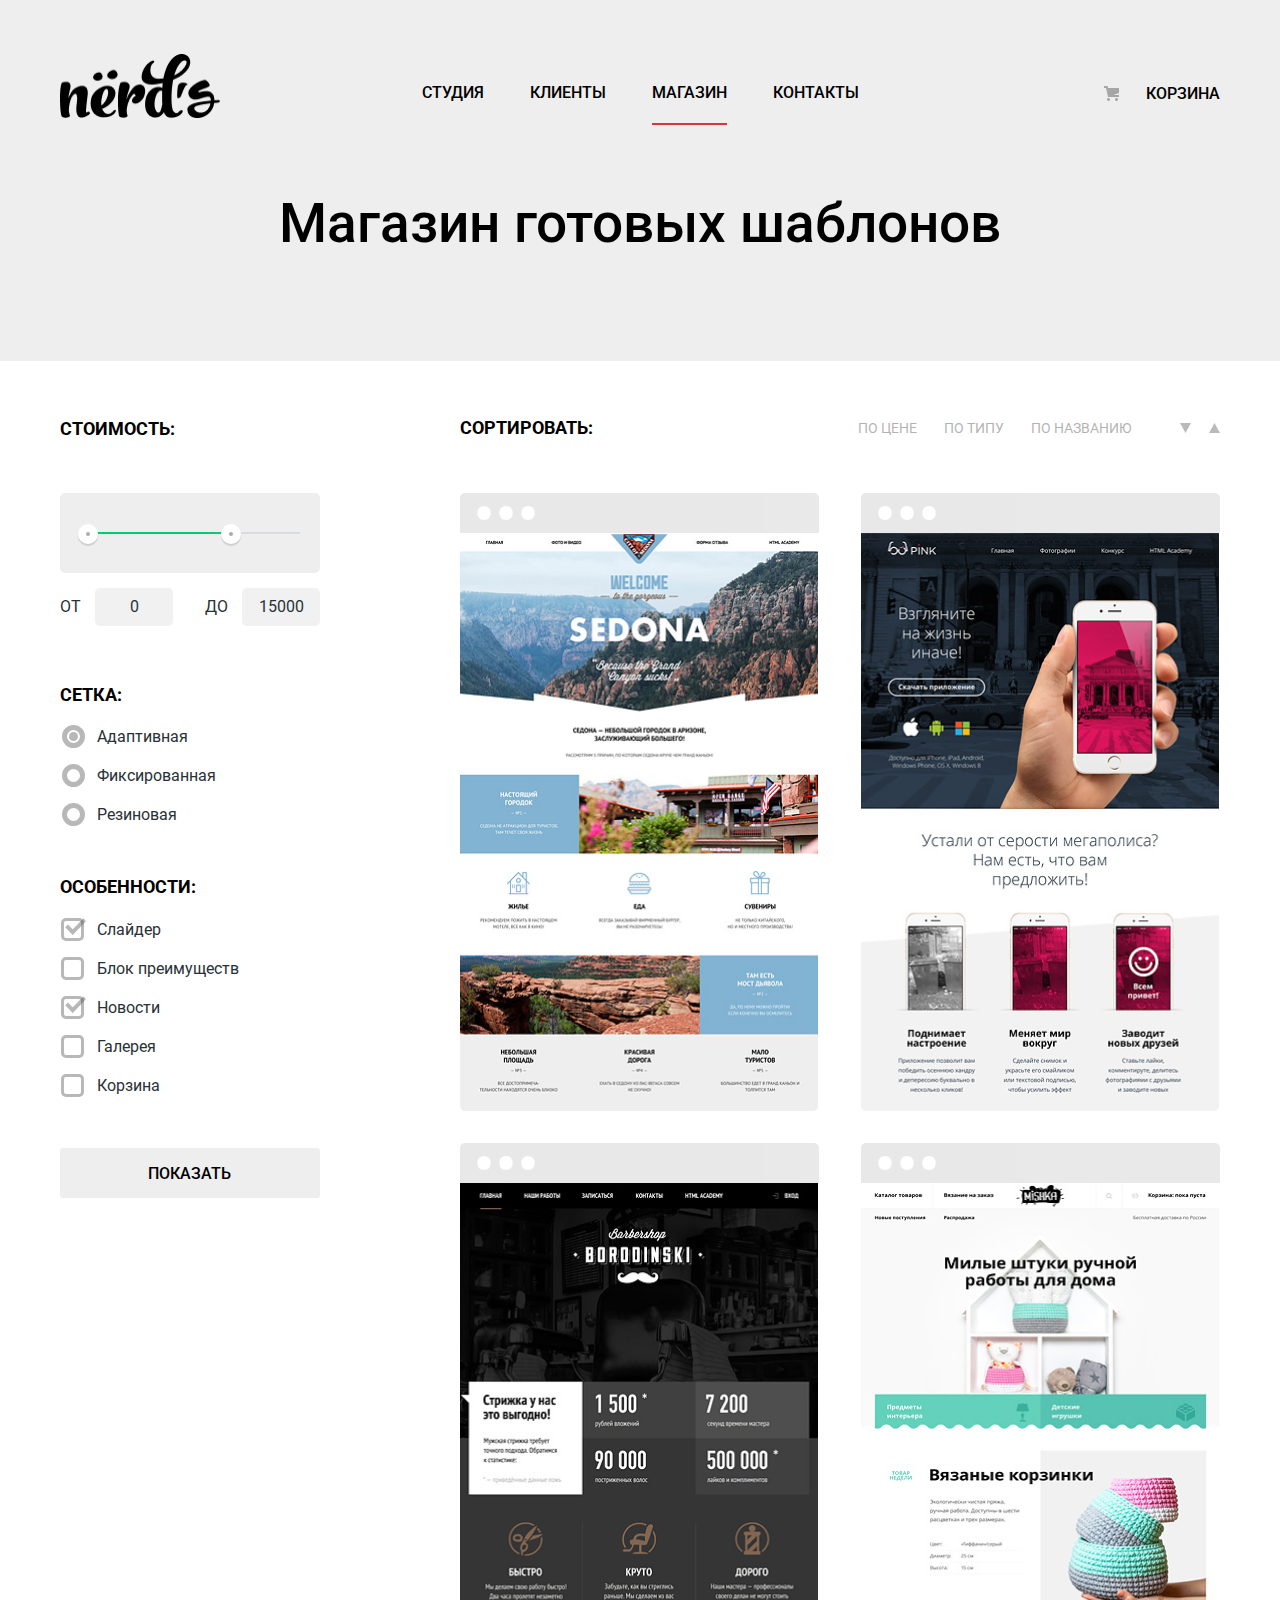
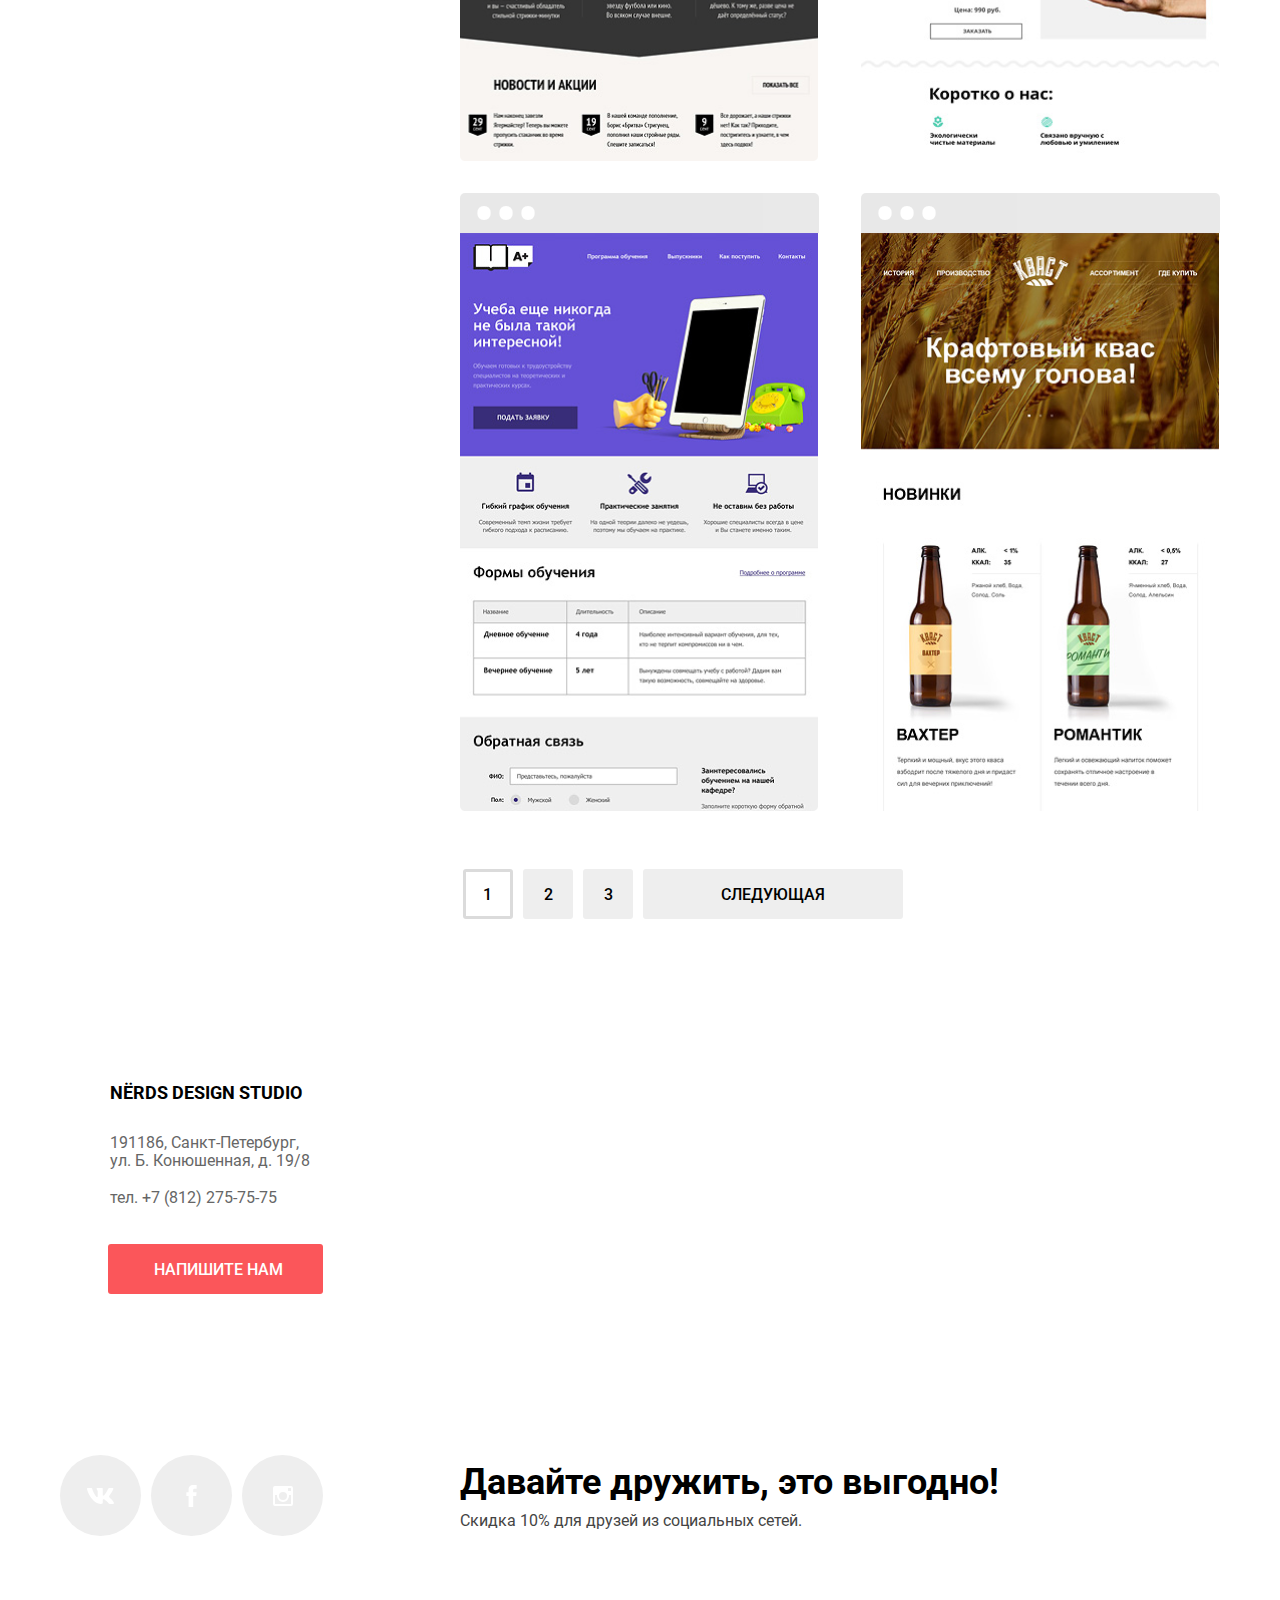
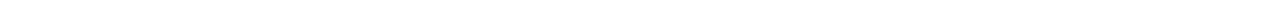
==== commit 23a41808: "Добавляем интерактивную карту" ====
--- a/catalog.html
+++ b/catalog.html
@@ -10,6 +10,7 @@
         <link rel="icon" href="favicon/favicon.svg" type="image/svg+xml">
         <link rel="apple-touch-icon" href="favicon/152.png">
         <link rel="manifest" href="manifest.webmanifest">
+        <script src="https://api-maps.yandex.ru/2.1/?lang=ru_RU" type="text/javascript"></script>
         <title>HTML Academy: Нёрдс</title>
       </head>
 
@@ -225,9 +226,9 @@
     
     <footer class="main-footer">
 
-      <figure class="map"> 
-        <iframe id="map" class="map-bg" src="https://www.google.com/maps/embed?pb=!1m18!1m12!1m3!1d1998.6036253003165!2d30.320858716173472!3d59.938719169054075!2m3!1f0!2f0!3f0!3m2!1i1024!2i768!4f13.1!3m3!1m2!1s0x4696310fca145cc1%3A0x42b32648d8238007!2z0JHQvtC70YzRiNCw0Y8g0JrQvtC90Y7RiNC10L3QvdCw0Y8g0YPQuy4sIDE5LzgsINCh0LDQvdC60YIt0J_QtdGC0LXRgNCx0YPRgNCzLCAxOTExODY!5e0!3m2!1sru!2sru!4v1615768935618!5m2!1sru!2sru" allowfullscreen="" loading="lazy"></iframe>
-        <div class="main-footer-wrapper">
+      <div id="map" class="map"></div>
+      <!--<iframe id="map" class="map-bg" src="https://www.google.com/maps/embed?pb=!1m18!1m12!1m3!1d1998.6036253003165!2d30.320858716173472!3d59.938719169054075!2m3!1f0!2f0!3f0!3m2!1i1024!2i768!4f13.1!3m3!1m2!1s0x4696310fca145cc1%3A0x42b32648d8238007!2z0JHQvtC70YzRiNCw0Y8g0JrQvtC90Y7RiNC10L3QvdCw0Y8g0YPQuy4sIDE5LzgsINCh0LDQvdC60YIt0J_QtdGC0LXRgNCx0YPRgNCzLCAxOTExODY!5e0!3m2!1sru!2sru!4v1615768935618!5m2!1sru!2sru" allowfullscreen="" loading="lazy"></iframe>--> 
+      <div class="main-footer-wrapper">
           <section class="footer-contacts">
           <!-- Здесь будет карта  -->
             <div class="footer-contacts-text">
@@ -237,7 +238,6 @@
             </div>  
             <button class="button button-contacts" aria-label="Открыть окно для заполнения">НАПИШИТЕ НАМ</button>
           </section>
-          <img class="map-marker" src="/img/marker.png" alt="Студия здесь">
         </div>  
       </figure>    
       <div class="main-footer-wrapper">
@@ -297,6 +297,7 @@
       </form>
   </section>
   <script src="js/script.js"></script>
+  <script src="js/map.js"></script>
     </body>
   </html>
   --- a/css/catalog.css
+++ b/css/catalog.css
@@ -371,6 +371,8 @@
     background-color: var(--color-btn);
     margin: 54px 0;
     z-index: 100;
+    position: absolute;
+    top: 0;
 }
 
 .footer-social {
@@ -435,6 +437,7 @@
     display: none;
     background-color: var(--color-btn);
     box-shadow: 0 0 30px rgba(0,0,0,0.5);
+    z-index: 200;
 }
 
 .modal-close {
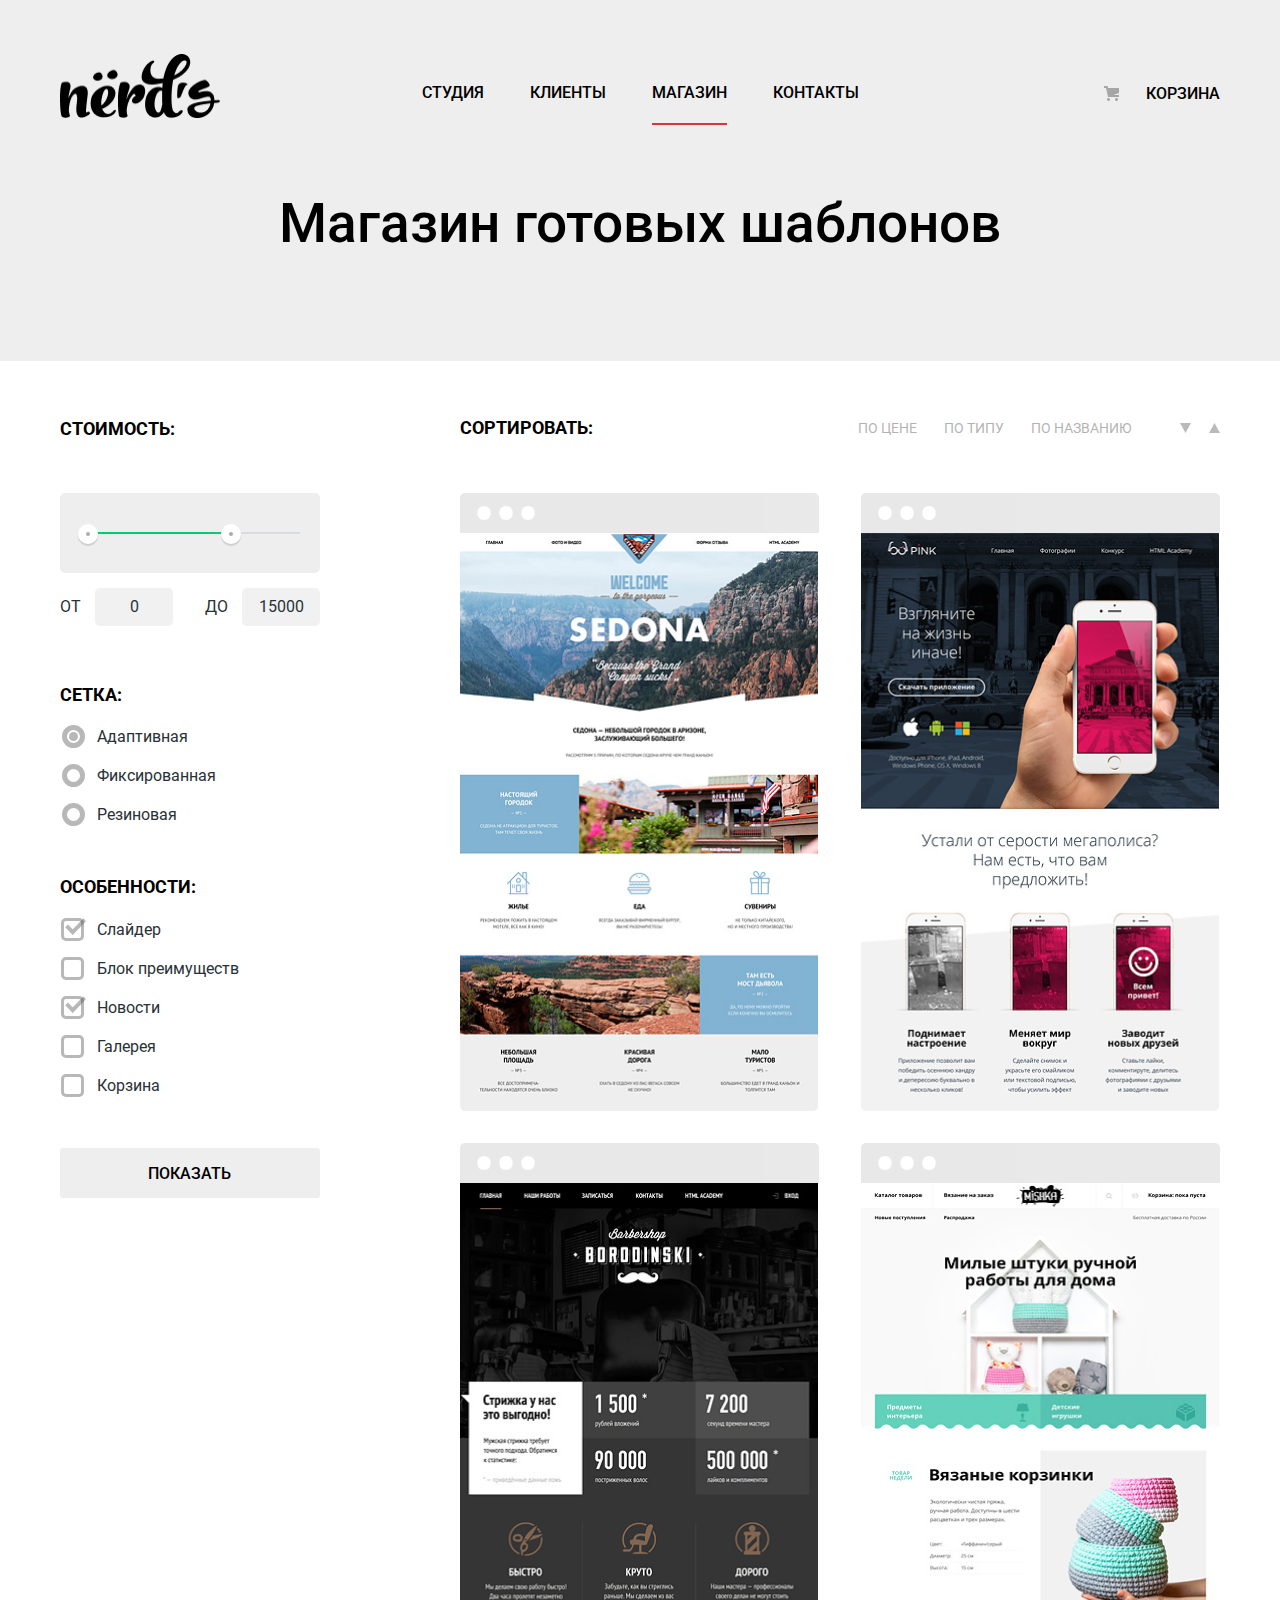
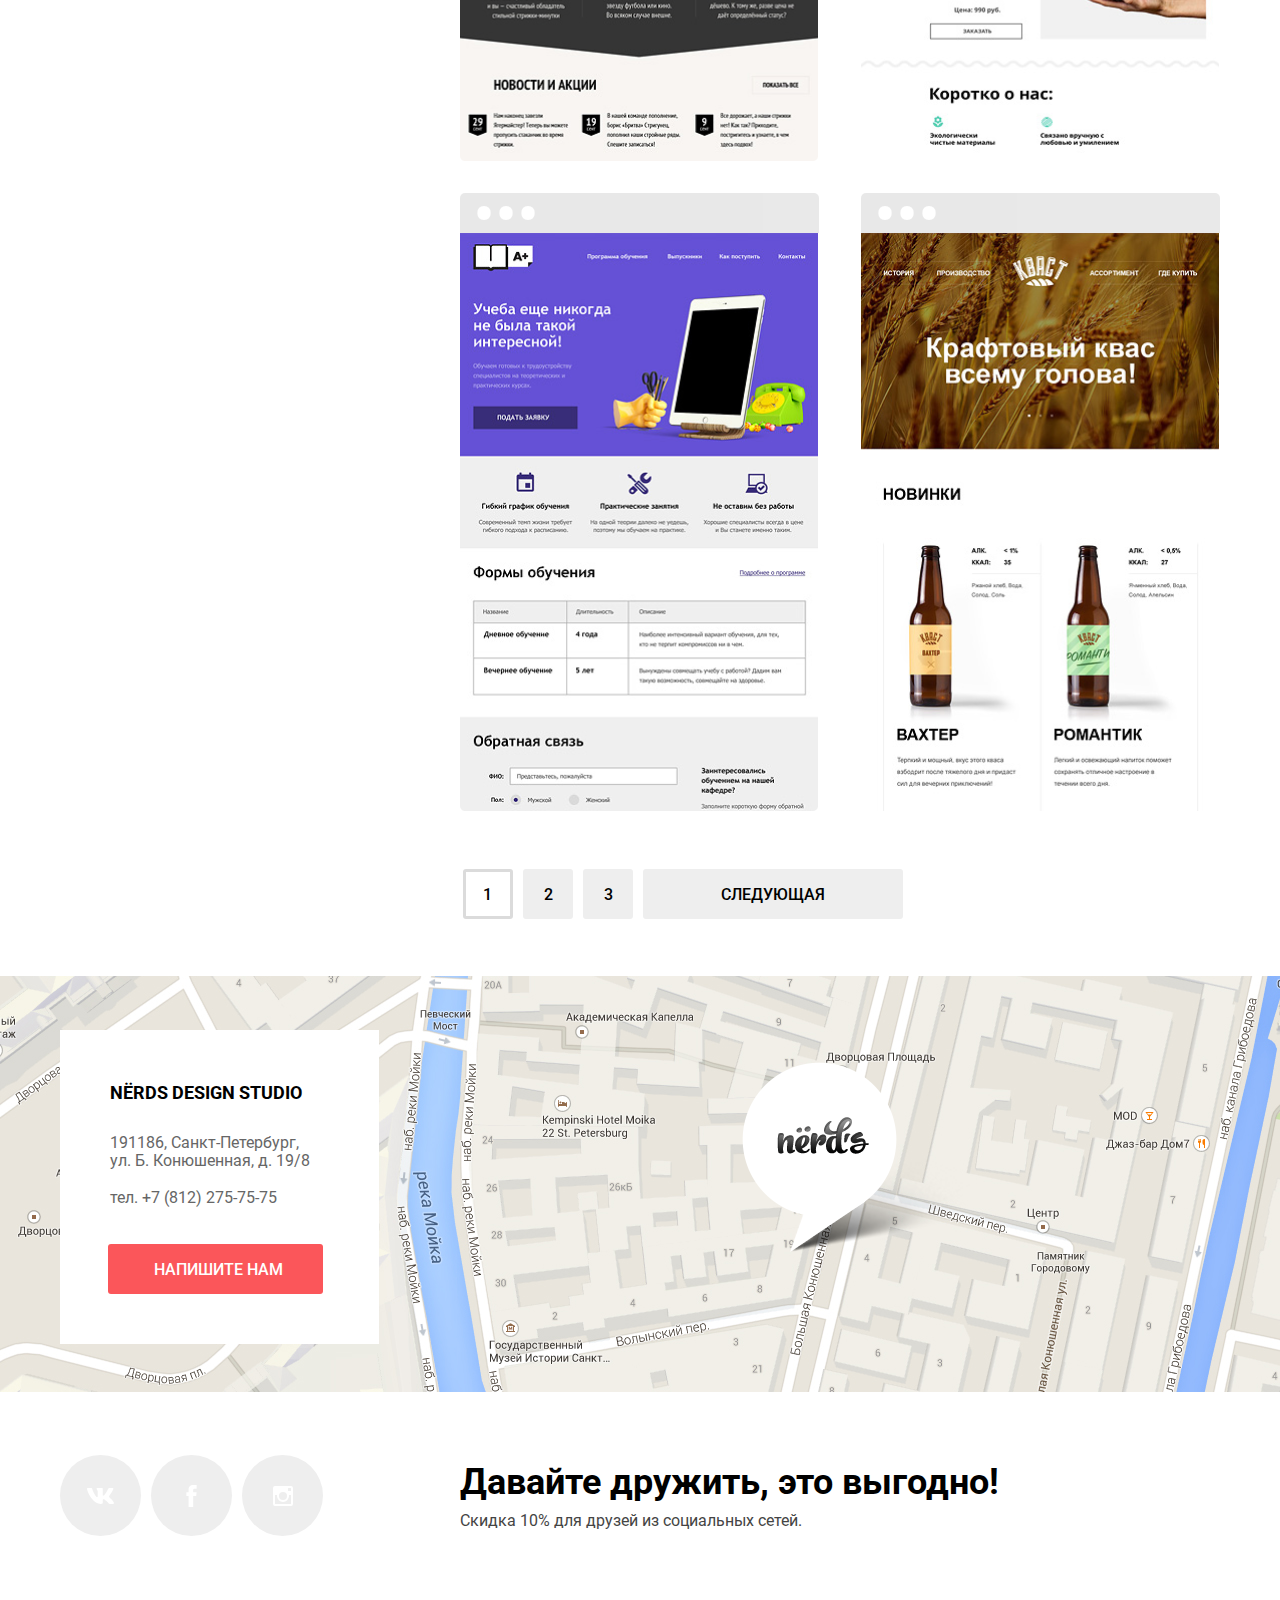
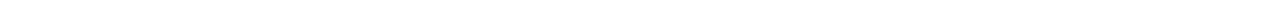
==== commit 21cf7578: "Добавляем интерактивную карту" ====
--- a/catalog.html
+++ b/catalog.html
@@ -227,7 +227,6 @@
     <footer class="main-footer">
 
       <div id="map" class="map"></div>
-      <!--<iframe id="map" class="map-bg" src="https://www.google.com/maps/embed?pb=!1m18!1m12!1m3!1d1998.6036253003165!2d30.320858716173472!3d59.938719169054075!2m3!1f0!2f0!3f0!3m2!1i1024!2i768!4f13.1!3m3!1m2!1s0x4696310fca145cc1%3A0x42b32648d8238007!2z0JHQvtC70YzRiNCw0Y8g0JrQvtC90Y7RiNC10L3QvdCw0Y8g0YPQuy4sIDE5LzgsINCh0LDQvdC60YIt0J_QtdGC0LXRgNCx0YPRgNCzLCAxOTExODY!5e0!3m2!1sru!2sru!4v1615768935618!5m2!1sru!2sru" allowfullscreen="" loading="lazy"></iframe>--> 
       <div class="main-footer-wrapper">
           <section class="footer-contacts">
           <!-- Здесь будет карта  -->
@@ -238,7 +237,7 @@
             </div>  
             <button class="button button-contacts" aria-label="Открыть окно для заполнения">НАПИШИТЕ НАМ</button>
           </section>
-        </div>  
+          </div>  
       </figure>    
       <div class="main-footer-wrapper">
           <section class="footer-social">
--- a/css/catalog.css
+++ b/css/catalog.css
@@ -350,20 +350,9 @@
     width: 100%;
     margin: 0;
     margin-bottom: 42px;
-}
-
-.map-bg {
-    height: inherit;
-    width: inherit;
-    position: absolute;
-    top: 0;
-}
-
-
-.map-marker {
-    position:relative;
-    right: -323px;
-    top: -28px;
+    background-image: url(../img/map1.png);
+    background-repeat: no-repeat;
+    background-position-x: center;
 }
 
 .footer-contacts {
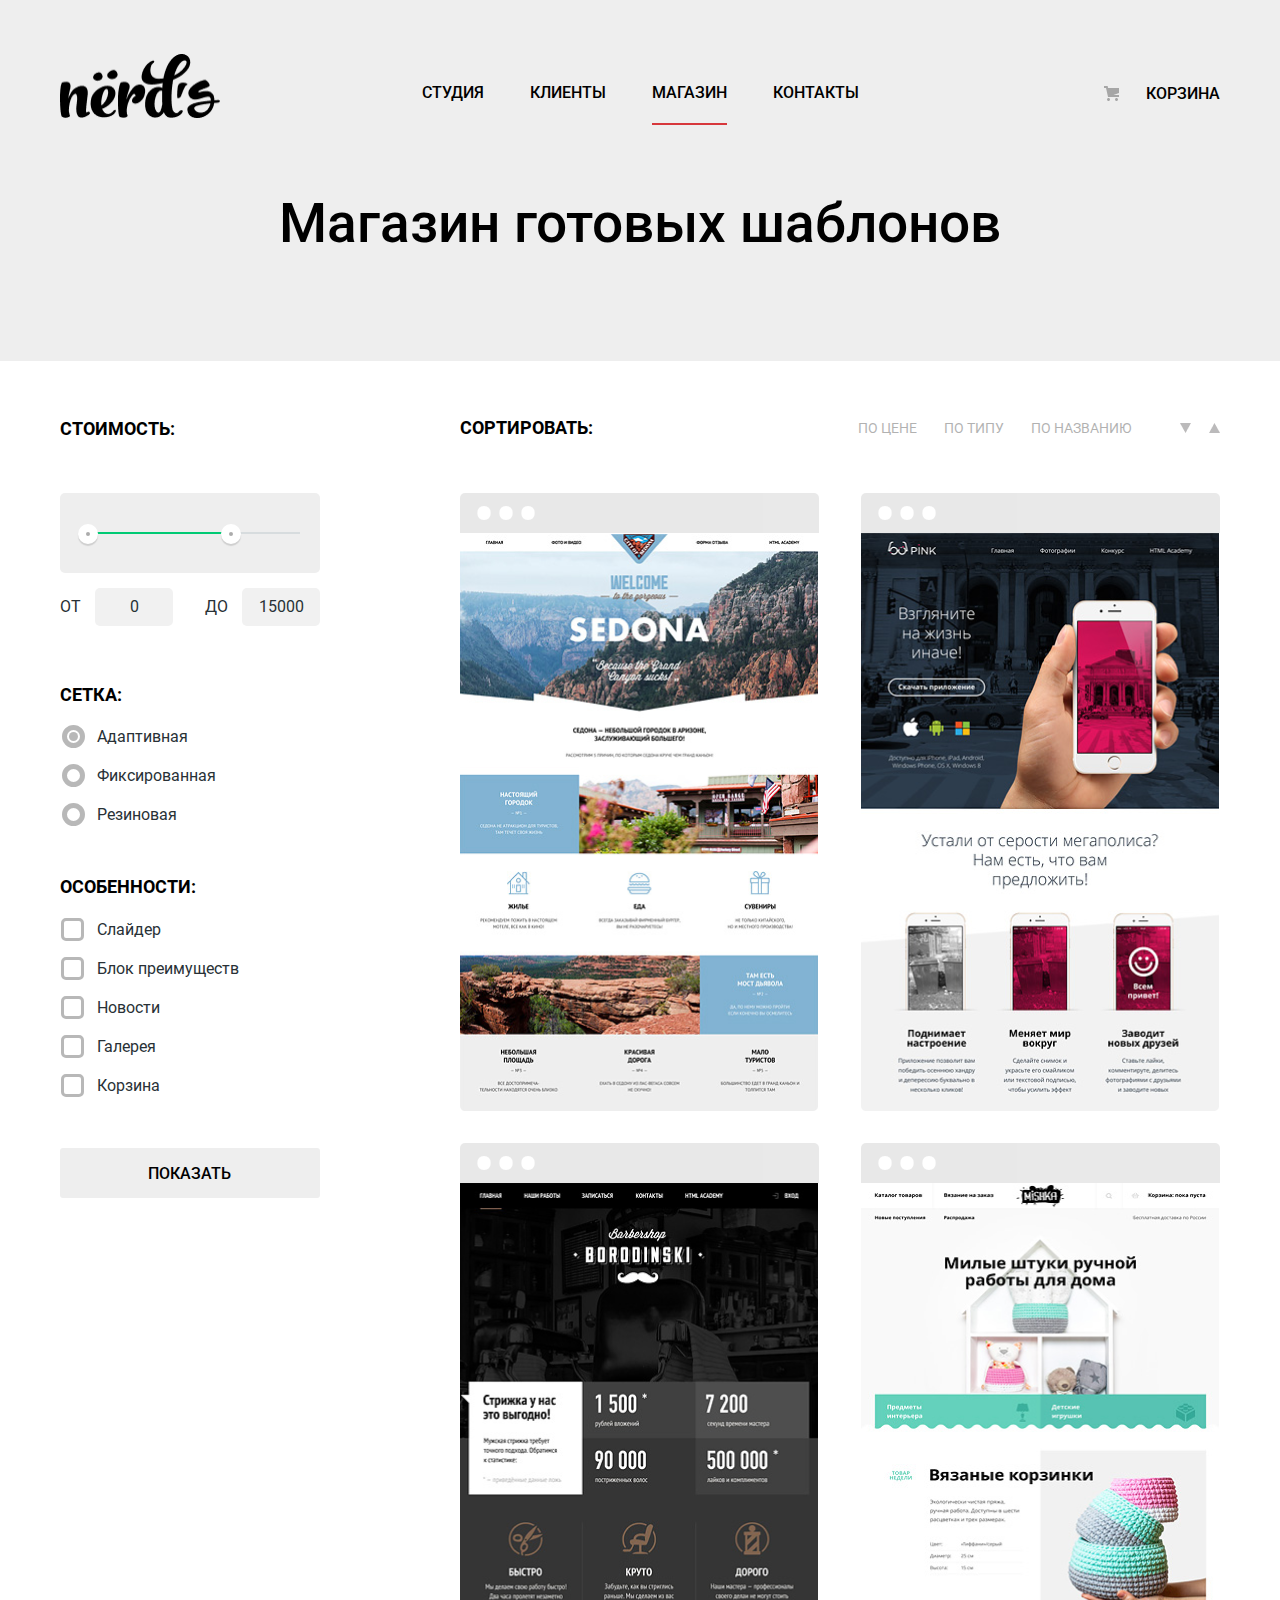
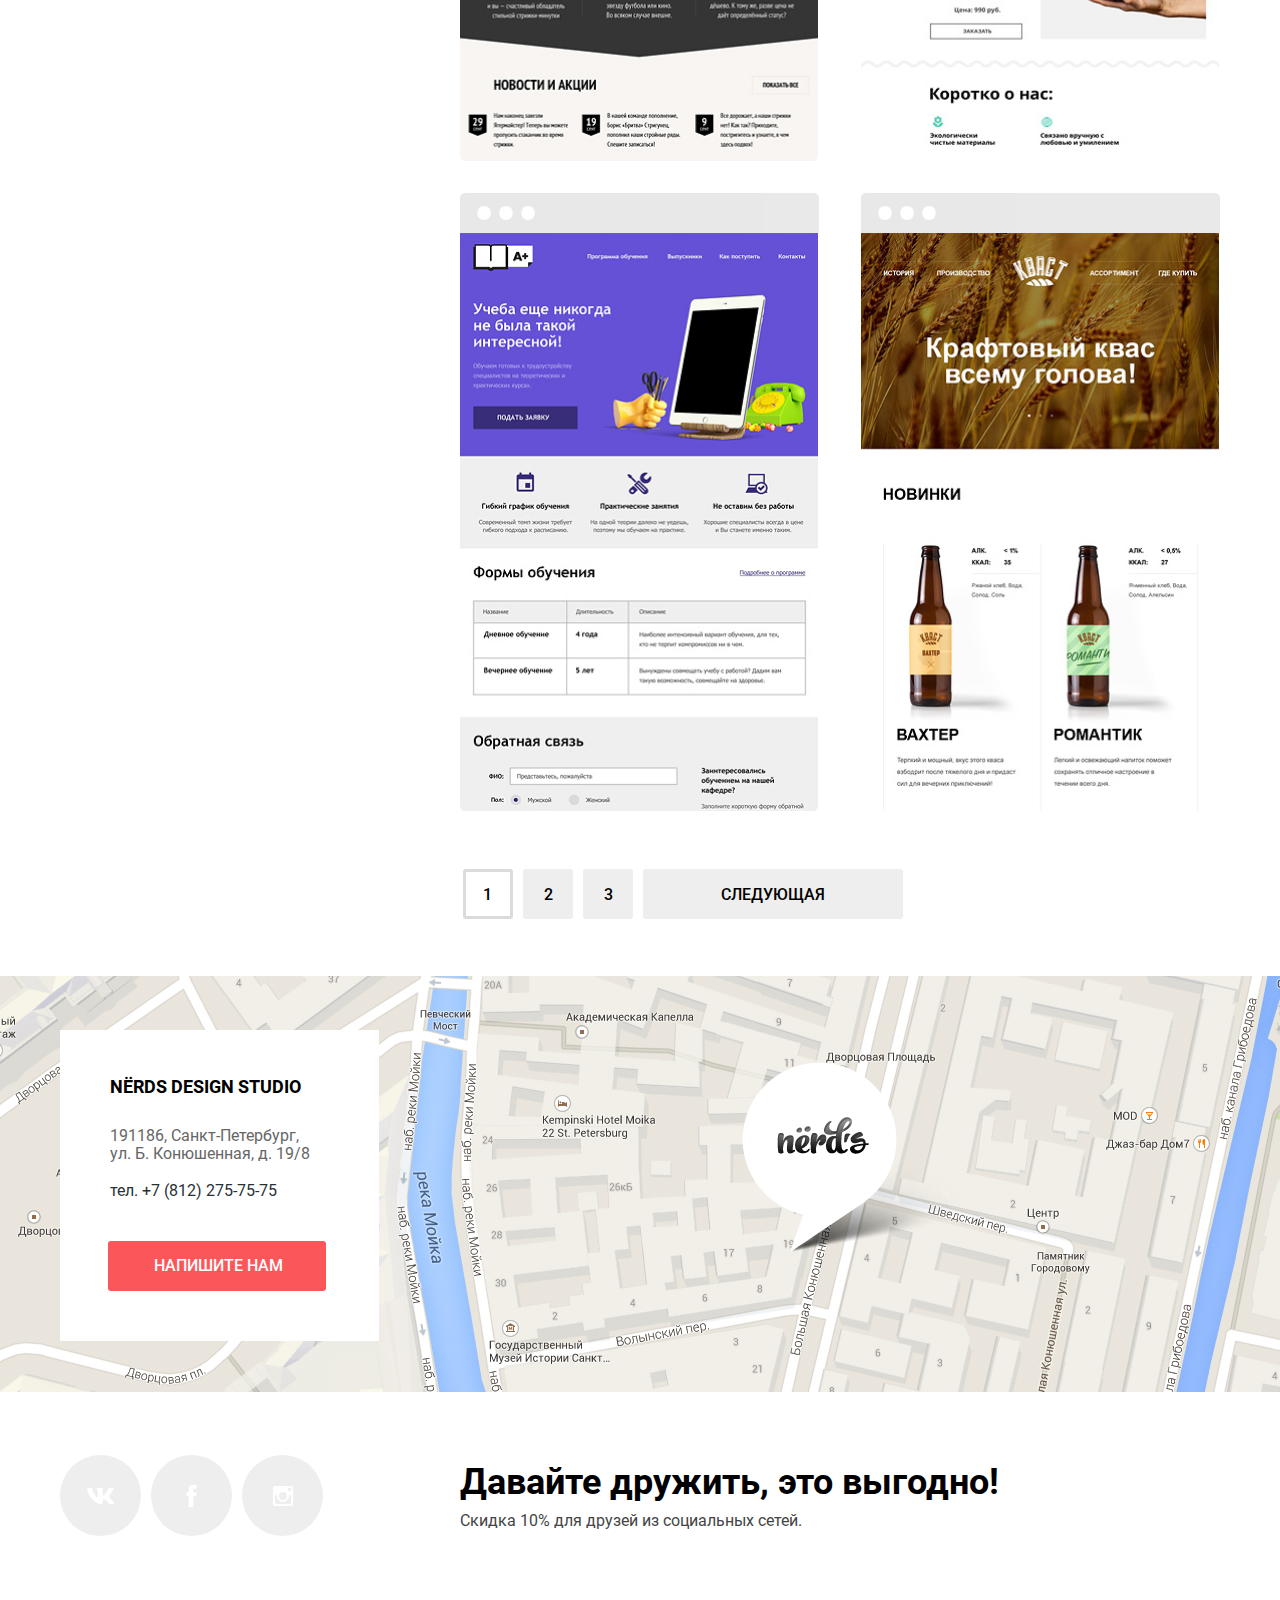
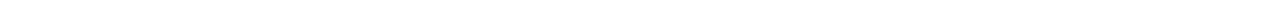
==== commit 98a1303f: "Доработки к защите" ====
--- a/catalog.html
+++ b/catalog.html
@@ -5,12 +5,11 @@
         <link rel="preconnect" href="https://fonts.gstatic.com">
         <link href="https://fonts.googleapis.com/css2?family=Roboto&display=swap" rel="stylesheet">
         <link rel="stylesheet" href="css/normalize.css">
-        <link rel="stylesheet" href="css/catalog.css">
+        <link rel="stylesheet" href="css/index-mini.css">
         <link rel="icon" href="favicon/favicon.ico">
         <link rel="icon" href="favicon/favicon.svg" type="image/svg+xml">
         <link rel="apple-touch-icon" href="favicon/152.png">
         <link rel="manifest" href="manifest.webmanifest">
-        <script src="https://api-maps.yandex.ru/2.1/?lang=ru_RU" type="text/javascript"></script>
         <title>HTML Academy: Нёрдс</title>
       </head>
 
@@ -224,7 +223,7 @@
         </div>                 
     </main>
     
-    <footer class="main-footer">
+    <footer class="main-footer-catalog">
 
       <div id="map" class="map"></div>
       <div class="main-footer-wrapper">
@@ -233,12 +232,11 @@
             <div class="footer-contacts-text">
               <h2 class="textfooterbold">NЁRDS DESIGN STUDIO</h2>
               <p class="textfooter">191186, Санкт-Петербург, ул. Б. Конюшенная, д. 19/8</p>
-              <p class="textfooter">тел. +7 (812) 275-75-75</p>
+              <p class="textfooter"><a class="tel" href="tel:+78122757575">тел. +7 (812) 275-75-75</a></p>
             </div>  
             <button class="button button-contacts" aria-label="Открыть окно для заполнения">НАПИШИТЕ НАМ</button>
           </section>
           </div>  
-      </figure>    
       <div class="main-footer-wrapper">
           <section class="footer-social">
             <ul class="footer-social-list">
@@ -296,6 +294,7 @@
       </form>
   </section>
   <script src="js/script.js"></script>
+  <script src="https://api-maps.yandex.ru/2.1/?lang=ru_RU"></script>
   <script src="js/map.js"></script>
     </body>
   </html>
--- a/css/index-mini.css
+++ b/css/index-mini.css
@@ -0,0 +1 @@
+:root{--basic-color-bg:#EEEEEE;--basic-color-btn:#FB565A;--basic-btn-hover:#E74246;--basic-btn-active:#D7373B;--green-btn:#00CA74;--green-btn-hover:#00BC6C;--green-btn-active:#00AA62;--gray-btn-hover:#DFDFDF;--gray-btn-active:#D5D5D5;--gold-btn:#EFC84A;--gold-btn-hover:#EAB534;--gold-btn-active:#E5A722;--color-btn:#FFFFFF;--basic-color-txt:#283136;--second-color-txt:#000000;--gray-txt:#666666;--darkgray-txt:#444444;--panel-gray:#4D4D4D;--toggle-color:#ABABAB;--slider-control:#C1C1C1;--border-color:#D7DCDE;--border-hover:#B4B9BB;--border-current:#DBDBDB;--shadow-color:#cfcfcf;--price-bg-color:#f1f1f1}@font-face{font-family:Roboto;font-weight:400;font-style:normal;src:url(../fonts/roboto.woff2) format("woff2"),url(../fonts/roboto.woff) format("woff")}@font-face{font-family:Roboto;font-weight:700;font-style:normal;src:url(../fonts/robotobold.woff2) format("woff2"),url(../fonts/robotobold.woff) format("woff")}.visually-hidden{position:absolute;width:1px;height:1px;margin:-1px;border:0;padding:0;white-space:nowrap;clip-path:inset(100%);clip:rect(0 0 0 0);overflow:hidden}.page{height:100%}.page-body{font-family:Roboto,Arial,sans-serif;font-size:16px;line-height:24px;color:var(--basic-color-txt);min-height:100%;display:grid;grid-template-rows:min-content 1fr min-content;align-content:start}.main-header{background-color:var(--basic-color-bg)}.main-nav{background-color:var(--basic-color-bg)}.nav-container{width:1160px;margin:0 auto;margin-top:49px;display:flex;justify-content:space-between;align-items:center}.nerds-logo:active{opacity:.3}.navigation{font-style:normal;font-weight:500;font-size:16px;line-height:30px;text-transform:uppercase;color:var(--second-color-txt);text-decoration:none;display:block;position:relative}.nav-list{display:flex;flex-wrap:wrap;min-width:440px;list-style-type:none;margin:0 138px;padding:0;margin-right:223px;margin-top:10px}.nav-list-item{margin:19px 23px 20px}.nav-list-item-current{position:relative}.nav-list-item-current::after{content:"";position:absolute;bottom:-17px;width:100%;height:2px;background-color:var(--basic-btn-active)}.navigation:hover{color:var(--basic-color-btn)}.navigation:active{color:var(--basic-color-txt);opacity:.3}.nav-cart{margin-top:11px;position:relative}.cart::before{content:"";position:absolute;top:2px;right:100px;width:16px;height:18px;background-image:url(../img/cart-icon.svg);background-repeat:no-repeat;background-position:0 0}.cart{font-style:normal;font-weight:500;font-size:16px;line-height:30px;text-transform:uppercase;color:var(--second-color-txt);text-decoration:none;position:relative}.cart:hover{color:var(--basic-color-btn)}.cart:active{color:var(--basic-color-txt);opacity:.3}.sliders{margin:0;padding:0;background-color:var(--basic-color-bg)}.sliders-wrapper{width:1160px;margin:0 auto;padding:0 10px;margin-bottom:80px}.slider-text{width:45%;padding:70px 0}.slider-p{width:368px;margin:0;padding:0}.slider1{background-image:url(../img/nerds-index-slide1.png);background-position:right;background-repeat:no-repeat;padding-bottom:10px;margin-bottom:-17px}.slider2{background-image:url(../img/nerds-index-slide2.png);background-position:right;background-repeat:no-repeat;padding-bottom:10px;margin-bottom:-17px}.slider3{background-image:url(../img/nerds-index-slide3.png);background-position:right;background-repeat:no-repeat;padding-bottom:10px;margin-bottom:-17px}.slide{display:none}.slide-current{display:block}.slider-controls{margin:auto;left:0;right:0;position:relative;top:-102px;z-index:20;display:flex;width:88px;justify-content:space-between}.slider-controls button{padding:0;width:17px;height:17px;background-color:var(--color-btn);border:2px solid var(--color-btn);border-radius:50%;cursor:pointer}.slider-controls .current{border:2px solid var(--slider-control)}.services{width:1160px;margin:0 auto;padding:0;margin-bottom:76px}.services-list{margin:0;padding:0;padding-right:60px;display:flex;justify-content:space-between}.services-item{width:300px}.services-text{margin-right:40px;margin-bottom:33px}.about-columns{border-top:var(--basic-color-bg) solid 2px;width:1160px;margin:0 auto;margin-bottom:40px;padding:0;padding-top:45px;display:flex}.about-article{width:650px}.about-item{margin-bottom:23px;margin-left:20px;position:relative}.about-item::before{content:"";position:absolute;width:25px;height:2px;background-color:var(--basic-color-btn);top:14px;left:-36px}.about-info{margin-left:150px;width:360px}.about-list{margin-top:24px;margin-left:16px;margin-right:0}.about-info-list{display:grid;grid-template-columns:1fr 1fr 1fr;grid-template-rows:auto 1fr;row-gap:13px}.partnership{border-top:var(--basic-color-bg) solid 2px;border-bottom:var(--basic-color-bg) solid 2px;width:1160px;margin:0 auto;margin-top:54px;margin-bottom:16px;padding-top:51px;padding-bottom:33px;display:flex;flex-wrap:wrap;justify-content:space-around;align-items:center}.border{width:1px;height:52px;box-sizing:border-box;border-left:1px solid var(--basic-color-bg);border-right:1px solid var(--basic-color-bg)}.page-catalog{width:1160px;margin:0 auto;display:grid;column-gap:140px;grid-template-columns:260px 1fr;align-content:start}.page-title{margin-top:0;padding:68px 210px 110px 210px;background-color:var(--basic-color-bg);text-align:center;font-weight:500;font-size:55px;line-height:55px;color:var(--second-color-txt)}.catalog-fieldset{padding:0;margin:0;margin-bottom:54px;border:none}.catalog-fieldset-radio{padding:0;margin:0;margin-bottom:30px;border:none}.catalog-fieldset-checkbox{padding:0;margin:0;margin-bottom:35px;border:none}.template-section{margin:0;padding:0;margin-top:10px;grid-column:2/-1}.template-list{margin:0;padding:0;display:grid;grid-template-columns:1fr 1fr;column-gap:42px}.template-filter{margin-top:16px;width:260px;grid-row:1/3}.template-sortby{padding:0;margin:0;grid-column:2/-1;display:flex;justify-content:space-between}.sortby-list{display:flex;flex-wrap:wrap;align-items:center;margin:0}.sortby-item{margin-left:27px}.sortby-item:nth-child(4){margin-left:47px}.sortby-item:nth-child(5){margin-left:17px}.upbutton{background-image:url(../img/up.png);background-position:center;background-repeat:no-repeat;background-color:var(--color-btn);border:none;width:11px;height:11px;opacity:.3;cursor:pointer}.upbutton:hover{opacity:.6}.upbutton:active{opacity:1;border:none}.downbutton{background-image:url(../img/down.png);background-position:center;background-repeat:no-repeat;background-color:var(--color-btn);border:none;width:11px;height:11px;opacity:.3;cursor:pointer}.downbutton:hover{opacity:.6}.downbutton:active{opacity:1}.pagination{grid-column-start:2}.pagination-list{padding:0;margin:0;margin-top:54px;margin-top:51px;margin-left:3px;display:flex;justify-content:flex-start}.pagination-item{margin-right:10px}.main-footer{margin-top:65px;margin-bottom:75px;position:relative}.main-footer-catalog{margin-top:57px;margin-bottom:75px;position:relative}.main-footer-wrapper{width:1160px;margin:0 auto;display:grid;grid-template-columns:auto 2fr;align-items:center;column-gap:40px}.map{height:416px;width:100%;margin:0;margin-bottom:42px;background-image:url(../img/map1.png);background-repeat:no-repeat;background-position-x:center}.footer-contacts{width:319px;background-color:var(--color-btn);margin:54px 0;z-index:100;position:absolute;top:0}.footer-social{grid-column-start:1;grid-row-start:2;margin-top:20px}.footer-social-list{display:flex;flex-wrap:wrap;margin:0}.social-button{background-color:var(--basic-color-bg);border-radius:50%;width:81px;height:81px;margin-right:10px;margin-bottom:10px;display:flex;justify-content:center;align-items:center}.social-button:hover{background:linear-gradient(0deg,var(--basic-btn-hover),var(--basic-btn-hover))}.social-button:active{background:linear-gradient(0deg,var(--basic-btn-active),var(--basic-btn-active));box-shadow:inset 0 3px 0 rgba(0,1,1,.1)}.social-button:active svg{opacity:.3}.footer-text{grid-row-start:2;grid-column-start:2;margin-left:87px}.footer-contacts-text{margin:42px 50px 0 50px}.modal{position:fixed;bottom:183px;width:960px;min-height:590px;padding:0;margin:auto;left:0;right:0;display:none;background-color:var(--color-btn);box-shadow:0 0 30px rgba(0,0,0,.5);z-index:200}.modal-close{justify-self:flex-end;background-color:var(--color-btn);padding:0;border:0;width:21px;height:21px;opacity:.3;position:absolute;top:78px;right:90px;cursor:pointer}.modal-close:hover{opacity:1}.modal-close:active{opacity:.1}.modal-show{display:block;animation:bounce .6s}.modal-error{animation:shake .6s}.feedback-form{grid-column:1/-1;margin:0 100px 84px 100px;padding:0;display:grid;column-gap:40px;grid-template-columns:1fr 1fr;grid-template-rows:auto auto auto}.form-name{display:flex;flex-wrap:wrap;width:360px}.form-mail{display:flex;flex-wrap:wrap;width:360px}.form-text{display:flex;flex-wrap:wrap;grid-column:1/-1;margin-top:35px;width:760px}.form-button{margin-top:47px}.form-textarea{width:760px;padding-left:16px;padding-top:16px;min-height:118px;border:2px solid var(--border-color);box-sizing:border-box;border-radius:3px}.form-textarea:hover{border:2px solid var(--border-hover)}.form-textarea:focus{border:2px solid var(--second-color-txt)}.form-textarea:invalid{border:2px solid var(--basic-btn-hover);color:var(--basic-color-btn)}.form-input-name{width:360px;min-height:50px;padding:16px 0;padding-left:16px;border:2px solid var(--border-color);box-sizing:border-box;border-radius:3px}.form-input-mail{width:360px;min-height:50px;padding:16px 0;padding-left:16px;border:2px solid var(--border-color);box-sizing:border-box;border-radius:3px}.form-input:hover{border:2px solid var(--border-hover)}.form-input:focus{border:2px solid var(--second-color-txt)}.form-input:invalid{border:2px solid var(--basic-btn-hover);color:var(--basic-color-btn)}ul{list-style-type:none;margin:0 84px;padding:0}.button{padding:17px 40px 15px 39px;background:var(--basic-color-btn);border-radius:3px;border:none;font-weight:500;font-size:16px;line-height:18px;text-transform:uppercase;color:var(--color-btn);box-sizing:border-box}.button-modal{min-width:260px;cursor:pointer}.button-more{padding:17px 54px 15px;display:inline-block;background:var(--basic-color-btn);color:var(--color-btn);text-decoration:none;text-align:center;margin-top:39px;vertical-align:middle}.button:hover{background:var(--basic-btn-hover)}.button:active{background:var(--basic-btn-active);box-shadow:inset 0 3px 0 rgba(0,1,1,.1);color:rgba(255,255,255,.3)}.button-red{padding:17px 40px 15px 39px;background:var(--basic-color-btn);border-radius:3px;border:none;font-weight:500;font-size:16px;line-height:18px;text-transform:uppercase;color:var(--color-btn);cursor:pointer}.button-red:hover{background:var(--basic-btn-hover)}.button-red:active{background:var(--basic-btn-active);box-shadow:inset 0 3px 0 rgba(0,1,1,.1);color:rgba(255,255,255,.3)}.button-green{padding:17px 40px 15px 39px;background:var(--green-btn);border-radius:3px;border:none;font-weight:500;font-size:16px;line-height:18px;text-transform:uppercase;color:var(--color-btn);cursor:pointer}.button-green:hover{background:var(--green-btn-hover)}.button-green:active{background:var(--green-btn-active);box-shadow:inset 0 3px 0 rgba(0,1,1,.1);color:rgba(255,255,255,.3)}.button-gold{padding:17px 40px 15px 39px;background:var(--gold-btn);border-radius:3px;border:none;font-weight:500;font-size:16px;line-height:18px;text-transform:uppercase;color:var(--color-btn);cursor:pointer}.button-gold:hover{background:var(--gold-btn-hover)}.button-gold:active{background:var(--gold-btn-active);box-shadow:inset 0 3px 0 rgba(0,1,1,.1);color:rgba(255,255,255,.3)}.buttonform{padding:17px 89px 15px 88px;background:var(--basic-color-bg);border-radius:3px;font-weight:500;font-size:16px;line-height:18px;text-transform:uppercase;color:var(--second-color-txt);border:none;cursor:pointer}.buttonform:hover{background:var(--gray-btn-hover)}.buttonform:active{background:var(--gray-btn-active);box-shadow:inset 0 3px 0 rgba(0,1,1,.1);color:rgba(0,0,0,.3)}.button-template{padding:17px 72px 15px 72px;cursor:pointer}.page-button{display:inline-block;padding:17px 20px 15px;background:var(--basic-color-bg);color:var(--second-color-txt);width:50px;text-decoration:none;text-align:center;vertical-align:middle}.page-button:hover{background:var(--gray-btn-hover)}.page-button:active{background:var(--gray-btn-active);box-shadow:inset 0 3px 0 rgba(0,1,1,.1);color:rgba(0,0,0,.3)}.current,.current:active,.current:hover{box-sizing:border-box;background:rgba(0,0,0,.0001);border:3px solid var(--border-current);height:50px;padding:14px 2px 0 0}.forward{width:260px}.template-name{font-style:normal;font-weight:700;font-size:18px;line-height:24px;text-transform:uppercase;color:var(--second-color-txt)}.template-name:hover{color:var(--basic-color-btn)}.template-name:active{color:var(--second-color-txt);opacity:.3}.full-template{margin-top:25px;position:relative}.panel{background-color:var(--panel-gray);opacity:.12;width:100%;height:40px;color:var(--color-btn);font-size:66px;padding-left:13px;padding-top:10px;box-sizing:border-box;border-top-left-radius:5px;border-top-right-radius:5px}.subdiv{display:none;background-color:var(--basic-color-bg);width:100%;text-align:center;padding:9px 53px 48px 52px;position:absolute;bottom:3px;box-sizing:border-box;border-bottom-left-radius:5px;border-bottom-right-radius:5px}.full-template:hover .subdiv{display:block}li:hover .panel{opacity:1}.filter-item-checkbox{position:relative;margin-bottom:15px}.filter-item-checkbox:hover{opacity:1}.filter-item-checkbox:disabled{opacity:.3}.checkbox-list{margin-left:37px;margin-top:16px;margin-right:0}.item-checkbox+label::before{content:"";display:block;position:absolute;left:-36px;width:23px;height:23px;border:3px solid var(--panel-gray);border-radius:5px;box-sizing:border-box;opacity:.4}.item-checkbox:focus+label::before{outline:3px solid var(--second-color-txt)}.item-checkbox:hover+label::before{opacity:1}.item-checkbox:checked+label::after{content:"";position:absolute;left:-32px;top:0;width:21px;height:17px;background-image:url(/img/shape.png);background-repeat:no-repeat;display:block;margin:0;padding:0;opacity:.4}.item-checkbox:hover+label::after{opacity:1}.radio-list{margin-left:37px;margin-top:15px}.filter-item-radio{position:relative;margin-bottom:15px}.filter-item-radio:hover{opacity:.8}.filter-item-radio:disabled{opacity:.3}.item-radio+label::before{content:"";display:block;position:absolute;left:-35px;width:23px;height:23px;border:5px solid var(--panel-gray);border-radius:50%;box-sizing:border-box;opacity:.4}.item-radio:focus+label::before{outline:3px solid var(--second-color-txt)}.item-radio:hover+label::before{opacity:1}.item-radio:checked+label::after{content:"";position:absolute;left:-28px;top:7px;width:9px;height:9px;background-color:var(--panel-gray);border-radius:50%;display:block;margin:0;padding:0;opacity:.4}.item-radio:hover+label::after{opacity:1}.sortby{text-decoration:none;font-style:normal;font-weight:400;font-size:14px;line-height:18px;text-transform:uppercase;color:var(--second-color-txt);opacity:.3}.sortby:hover{opacity:.6}.sortby:active{opacity:1}.button-contacts{margin:47px 50px 50px 48px;padding:16px 43px 16px 46px;cursor:pointer}.partner-logo{position:relative}.partner-logo-img{opacity:.2}.partner-logo-img:hover{opacity:1}.partner-logo-img:active{opacity:.1}.partner-logo::after{content:"";position:absolute;width:2px;height:52px;background-color:var(--basic-color-bg);right:-50px;top:50%;transform:translateY(-50%)}.partner-logo:nth-child(4n+4)::after{opacity:0}.slider-title{font-style:normal;font-weight:500;font-size:55px;line-height:55px;color:var(--second-color-txt);margin-top:0;margin-bottom:24px}.about-title{font-style:normal;font-weight:500;font-size:45px;line-height:45px;color:var(--second-color-txt);margin:35px 0}.service-title{font-style:normal;font-weight:700;font-size:24px;line-height:30px;color:var(--second-color-txt);text-transform:uppercase;margin:17px 2px}.textmidpopup{font-style:normal;font-weight:400;font-size:16px;line-height:18px;margin-bottom:34px;color:var(--gray-txt)}.textform{font-style:normal;font-weight:400;font-size:16px;line-height:19px}.textform:disabled{opacity:.3}.textformuppercase{font-style:normal;font-weight:400;font-size:16px;line-height:22px;text-transform:uppercase}.textmidbold{font-style:normal;font-weight:700;font-size:18px;line-height:30px;text-transform:uppercase;color:var(--second-color-txt)}.textbold{font-style:normal;font-weight:700;font-size:16px;line-height:24px;text-transform:uppercase;margin-top:39px}.about-info-text{font-style:normal;font-weight:700;font-size:16px;line-height:24px;text-transform:uppercase;margin:29px 0 31px 18px}.textpercent{font-style:normal;font-weight:700;font-size:45px;line-height:64px;color:var(--second-color-txt);grid-row-start:1}.textsubpercent{font-style:normal;font-weight:400;font-size:16px;line-height:18px;margin:0;padding:0;grid-row-start:2}.textfooterbold{font-style:normal;font-weight:700;font-size:18px;line-height:30px;text-transform:uppercase;color:var(--second-color-txt)}.textfooter{font-style:normal;font-weight:400;font-size:16px;line-height:18px;color:var(--gray-txt);margin-right:10px;margin-top:25px;margin-bottom:-6px}.tel{text-decoration:none;color:var(--basic-color-txt)}.textfooterbig{font-style:normal;font-weight:700;font-size:36px;line-height:36px;color:var(--second-color-txt);margin-bottom:0}.textfootersmall{font-style:normal;font-weight:400;font-size:16px;line-height:22px;color:var(--darkgray-txt);margin-top:10px}.feedback-title{font-style:normal;font-weight:700;font-size:45px;line-height:53px;color:var(--second-color-txt);margin-left:100px;margin-top:63px;margin-right:100px}.feedback-name{margin-bottom:10px;font-style:normal;padding:0;font-weight:700;font-size:16px;line-height:18px;color:var(--second-color-txt)}.range-filter{width:260px;margin-top:49px}.range-controls{position:relative;height:41px;margin-bottom:15px;padding-top:39px;padding-right:20px;padding-left:20px;background-color:var(--basic-color-bg);border-radius:5px}.range-controls .scale{height:2px;background:var(--border-color)}.range-controls .bar{width:70%;height:2px;background:var(--green-btn)}.range-controls .toggle{position:absolute;top:31px;left:0;width:4px;height:4px;padding:0;border:8px solid var(--color-btn);background-color:var(--toggle-color);border-radius:50%;box-shadow:0 2px 1px 0 var(--shadow-color);cursor:pointer}.range-controls .toggle-min{left:18px}.price-controls{display:flex;justify-content:space-between}.range-controls .toggle-max{left:160px}.price-controls label{text-transform:uppercase;font-size:16px}.price-controls input{width:58px;padding:10px;margin-left:10px;text-align:center;color:var(--basic-color-txt);border:none;border-radius:5px;background:var(--price-bg-color);font-family:inherit;font-size:inherit}.input-number::-webkit-inner-spin-button{-webkit-appearance:none;margin:0}@keyframes bounce{0%{transform:translateY(-2000px)}70%{transform:translateY(30px)}90%{transform:translateY(-10px)}100%{transform:translateY(0)}}@keyframes shake{0%,100%{transform:translateX(0)}10%,30%,50%,70%,90%{transform:translateX(-10px)}20%,40%,60%,80%{transform:translateX(10px)}}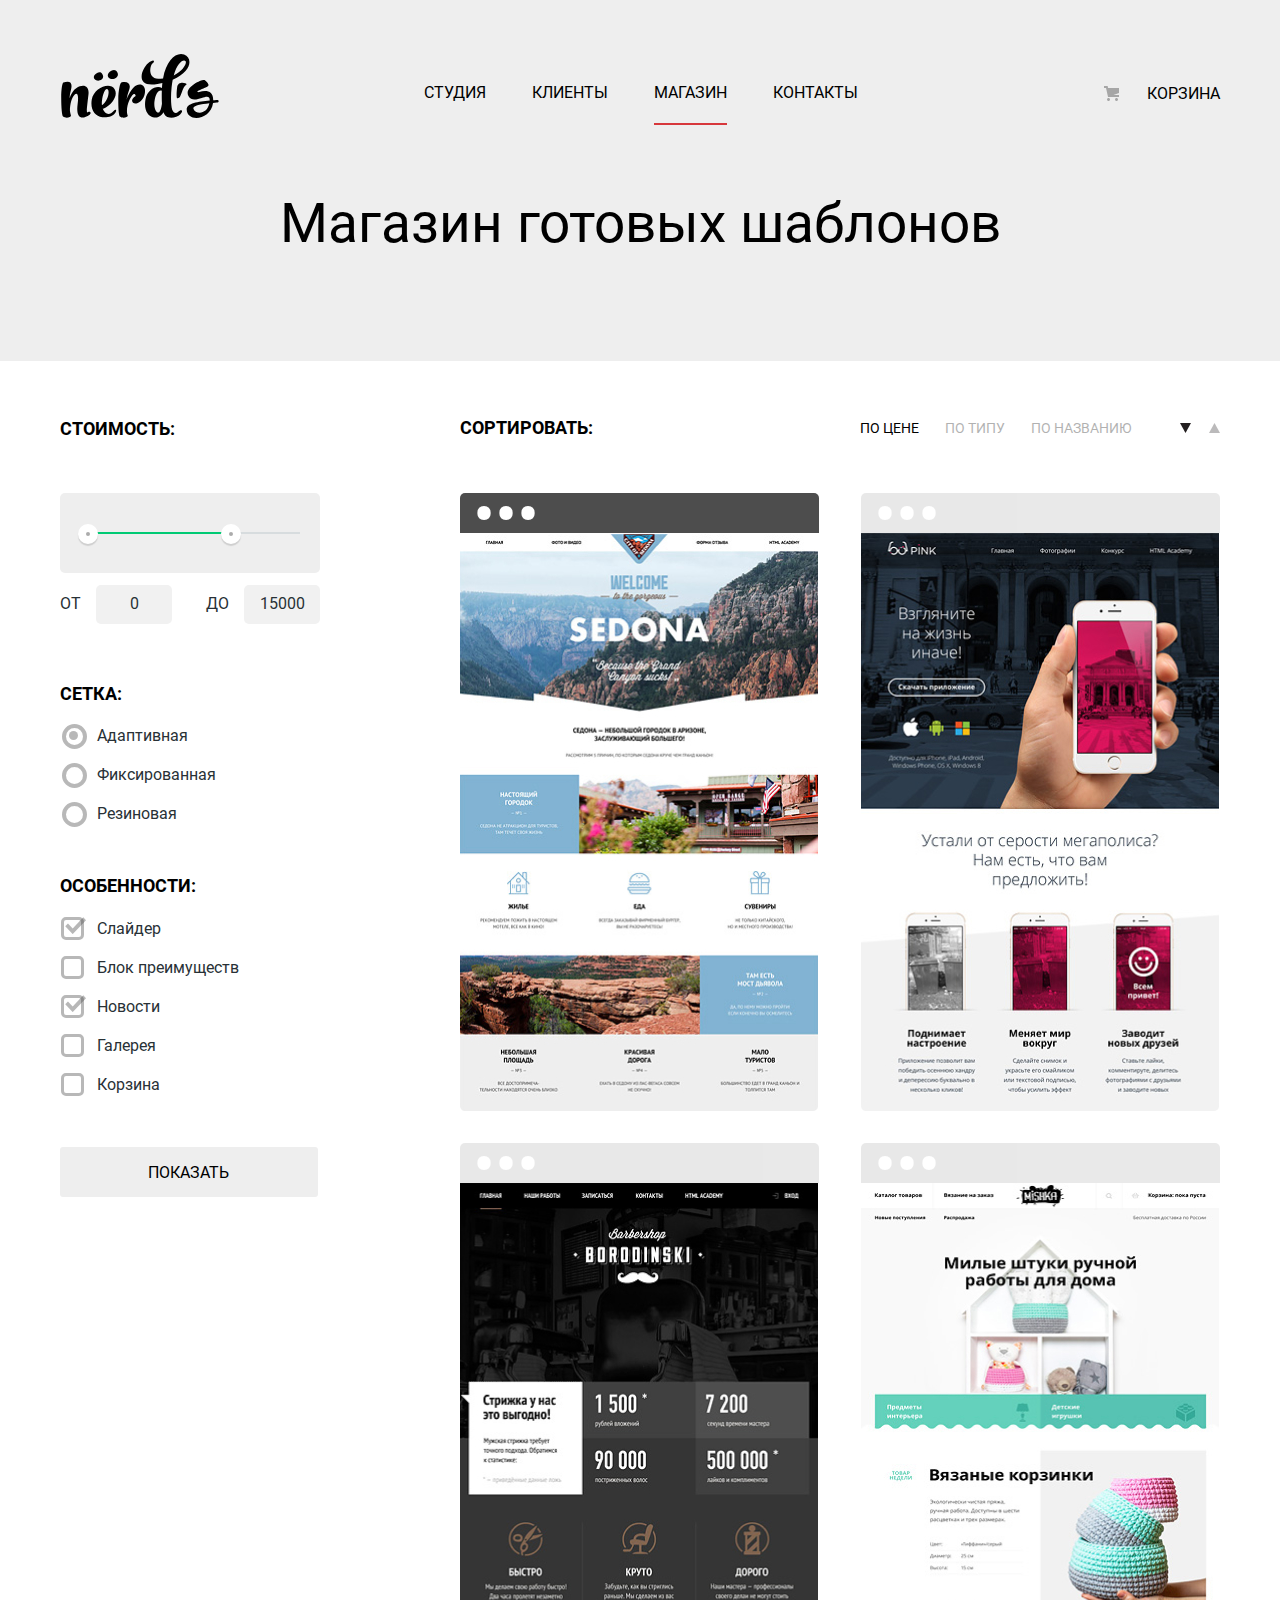
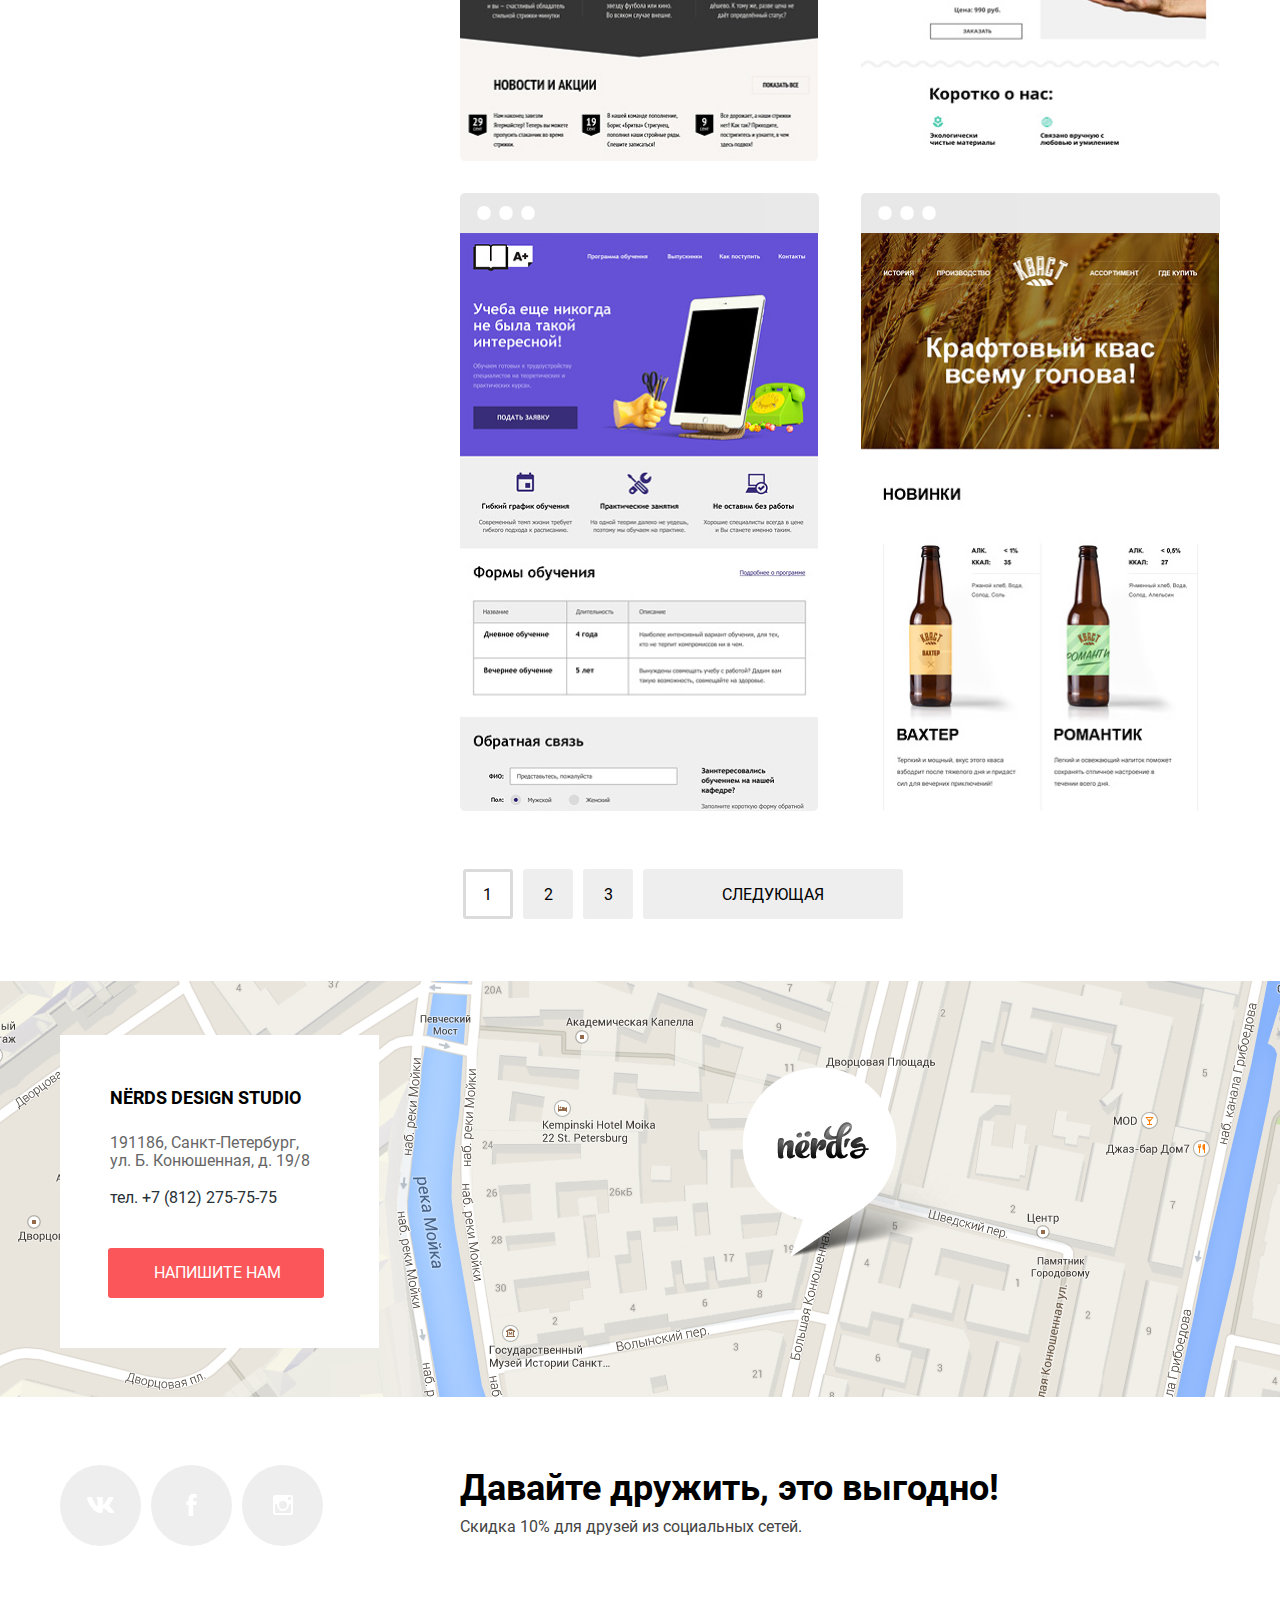
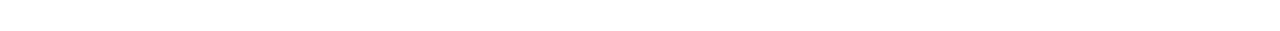
==== commit ecc835b0: "К защите 2" ====
--- a/catalog.html
+++ b/catalog.html
@@ -1,301 +1,321 @@
 <!DOCTYPE html>
 <html class="page" lang="ru">
-    <head>
-        <meta charset="utf-8">
-        <link rel="preconnect" href="https://fonts.gstatic.com">
-        <link href="https://fonts.googleapis.com/css2?family=Roboto&display=swap" rel="stylesheet">
-        <link rel="stylesheet" href="css/normalize.css">
-        <link rel="stylesheet" href="css/index-mini.css">
-        <link rel="icon" href="favicon/favicon.ico">
-        <link rel="icon" href="favicon/favicon.svg" type="image/svg+xml">
-        <link rel="apple-touch-icon" href="favicon/152.png">
-        <link rel="manifest" href="manifest.webmanifest">
-        <title>HTML Academy: Нёрдс</title>
-      </head>
-
-  <body class="page-body">
-
-    <header class="main-header">
-      <nav class="main-nav">
-        <div class="nav-container">
-          <a class="nerds-logo" href="index.html">
-            <img src="img/nerds-logo.png" width="160" height="65" alt="Логотип Нёрдс">
-          </a>
-              <ul class="nav-list">
-                <li class="nav-list-item"><a class="navigation" href="#">Студия</a></li>
-                <li class="nav-list-item"><a class="navigation" href="#">Клиенты</a></li>
-                <li class="nav-list-item nav-list-item-current"><a class="navigation" href="catalog.html">Магазин</a></li>
-                <li class="nav-list-item"><a class="navigation" href="#">Контакты</a></li>
-              </ul>
-              <div class="nav-cart">
-                <a class="cart" href="#">Корзина</a>
-              </div>
-        </div> 
-      </nav>
-    </header>
-
-    <main class="container">
-
-        <h1 class="page-title">Магазин готовых шаблонов</h1>
-        <div class="page-catalog">
-          <section class="template-filter">
-              <h2  class="visually-hidden">Фильтр шаблонов</h2>
-              <form method="get" action="https://echo.htmlacademy.ru" target="_blank">
-                <fieldset class="catalog-fieldset">
-                  <legend class="textmidbold">Стоимость:</legend>
-                  <div class="range-filter">
-                    <div class="range-controls">
-                      <div class="scale">
-                        <div class="bar" style="width: 60%;margin-left: 5%">
-                        </div>
-                      </div>
-                     <div class="toggle toggle-min" tabindex="0" style="left: 7%" aria-label="Минимальная стоимость">
-                     </div>
-                     <div class="toggle toggle-max" tabindex="0" style="left: 62%" aria-label="Максимальная стоимость">
-                     </div>
-                    </div>
-                    <div class="price-controls">
-                      <label class="min-price">
-                        от <input class="input-number" type="number" name="min-price" value="0">
-                      </label>
-                      <label class="max-price">
-                        до <input class="input-number" type="number" name="max-price" value="15000">
-                      </label>
-                    </div>
+
+<head>
+  <meta charset="utf-8">
+  <link rel="preconnect" href="https://fonts.gstatic.com">
+  <link rel="stylesheet" href="css/normalize.css">
+  <link rel="stylesheet" href="css/index-mini.css">
+  <link rel="icon" href="favicon/favicon.ico">
+  <link rel="icon" href="favicon/favicon.svg" type="image/svg+xml">
+  <link rel="apple-touch-icon" href="favicon/152.png">
+  <link rel="manifest" href="manifest.webmanifest">
+  <title>HTML Academy: Нёрдс</title>
+</head>
+
+<body class="page-body">
+
+  <header class="main-header">
+    <nav class="main-nav">
+      <div class="nav-container">
+        <a class="nerds-logo" href="index.html">
+          <img src="img/nerds-logo.svg" width="160" height="65" alt="Логотип Нёрдс">
+        </a>
+        <ul class="nav-list ul-style">
+          <li class="nav-list-item"><a class="navigation" href="#">Студия</a></li>
+          <li class="nav-list-item"><a class="navigation" href="#">Клиенты</a></li>
+          <li class="nav-list-item nav-list-item-current"><a class="navigation" href="catalog.html">Магазин</a></li>
+          <li class="nav-list-item"><a class="navigation" href="#">Контакты</a></li>
+        </ul>
+        <div class="nav-cart">
+          <a class="cart" href="#">Корзина</a>
+        </div>
+      </div>
+    </nav>
+  </header>
+
+  <main class="container-catalog-main">
+
+    <h1 class="page-title">Магазин готовых шаблонов</h1>
+    <div class="page-catalog">
+      <section class="template-filter">
+        <h2 class="visually-hidden">Фильтр шаблонов</h2>
+        <form method="get" action="https://echo.htmlacademy.ru" target="_blank">
+          <fieldset class="catalog-fieldset">
+            <legend class="textmidbold">Стоимость:</legend>
+            <div class="range-filter">
+              <div class="range-controls">
+                <div class="scale">
+                  <div class="bar" style="width: 60%;margin-left: 5%">
                   </div>
-                </fieldset>  
-                <fieldset class="catalog-fieldset-radio">
-                  <legend class="textmidbold">Сетка:</legend>
-                  <ul class="radio-list">
-                    <li class="filter-item-radio">
-                      <input class="item-radio visually-hidden" type="radio" name="grid" id="filter-adaptive" checked>
-                      <label class="textform" for="filter-adaptive">Адаптивная</label>
-                    </li>
-                    <li class="filter-item-radio">
-                      <input class="item-radio visually-hidden" type="radio" name="grid" id="filter-fixed">
-                      <label class="textform" for="filter-fixed">Фиксированная</label>
-                    </li>
-                    <li class="filter-item-radio">
-                      <input class="item-radio visually-hidden" type="radio" name="grid" id="filter-rubber">
-                      <label class="textform" for="filter-rubber">Резиновая</label>
-                    </li>
-                  </ul>
-                </fieldset>
-                <fieldset class="catalog-fieldset-checkbox">
-                  <legend class="textmidbold">Особенности:</legend>
-                  <ul class="checkbox-list">
-                      <li class="filter-item-checkbox">
-                        <input class="item-checkbox visually-hidden" type="checkbox" name="slider" id="filter-slider" checked>
-                        <label class="textform" for="filter-slider">Слайдер</label>
-                      </li>
-                      <li class="filter-item-checkbox">
-                        <input class="item-checkbox visually-hidden" type="checkbox" name="advantage" id="filter-advantage">
-                        <label class="textform" for="filter-advantage">Блок преимуществ</label>
-                      </li>
-                      <li class="filter-item-checkbox">
-                        <input class="item-checkbox visually-hidden" type="checkbox" name="news" id="filter-news" checked>
-                        <label class="textform" for="filter-news">Новости</label>
-                      </li>
-                      <li class="filter-item-checkbox">
-                        <input class="item-checkbox visually-hidden" type="checkbox" name="gallery" id="filter-gallery">
-                        <label class="textform" for="filter-gallery">Галерея</label>
-                      </li>
-                      <li class="filter-item-checkbox">
-                        <input class="item-checkbox visually-hidden" type="checkbox" name="basket" id="filter-basket">
-                        <label class="textform" for="filter-basket">Корзина</label>
-                      </li>
-                  </ul>
-                </fieldset>
-                <button class="buttonform" type="submit">Показать</button>
-              </form>
-          </section>  
-          <section class="template-sortby">
-                <h2 class="textmidbold">Сортировать:</h2>
-                <ul class="sortby-list">
-                    <li class="sortby-item"><a class="sortby" href="#">По цене</a></li>
-                    <li class="sortby-item"><a class="sortby" href="#">По типу</a></li>
-                    <li class="sortby-item"><a class="sortby" href="#">По названию</a></li>
-                    <li class="sortby-item"><button class="downbutton" type="button" aria-label="Сортировать по убыванию"></button></li>
-                    <li class="sortby-item"><button class="upbutton" type="button" aria-label="Сортировать по возрастанию"></button></li>
-                </ul>
-          </section>
-          <section class="template-section">
-                <h2 class="visually-hidden">Список шаблонов</h2>
-                  <ul class="template-list">
-                    <li>
-                    <div class="full-template"> 
-                      <div class="panel">
-                        <span>•</span><span>•</span><span>•</span>
-                      </div>      
-                      <img class="template" src="img/sedona.png" width="358" height="578" alt="sedona">
-                      
-                      <div class="subdiv">
-                      <p class="template-name">SEDONA</p>
-                      <p class="textmidpopup">Информационный сайт для туристов</p>
-                      <button class="button button-template" type="button" aria-label="Заказать дизайн сайта SEDONA">9 900 ₽</button>
-                      </div> 
-                    </div>    
-                    </li>   
-                      <li>
-                      <div class="full-template"> 
-                          <div class="panel">
-                              <span>•</span><span>•</span><span>•</span>
-                          </div>   
-                              <img class="template" src="img/pink.png" width="358" height="578" alt="pink">
-                        <div class="subdiv">
-                          <p class="template-name">PINK APP</p>
-                          <p class="textmidpopup">Продуктовый лендинг приложения для iOS и Android</p>
-                          <button class="button button-template" type="button" aria-label="Заказать дизайн сайта PINK APP">9 900 ₽</button>
-                        </div>
-                      </div>         
-                      </li>
-                      <li>
-                        <div class="full-template">  
-                          <div class="panel">
-                              <span>•</span><span>•</span><span>•</span>
-                            </div> 
-                              <img class="template" src="img/borodinsky.png" width="358" height="578" alt="borodinsky">
-
-                          <div class="subdiv">
-                              <p class="template-name">BARBERSHOP</p>
-                              <p class="textmidpopup">Сайт салона красоты. Для мужчин, да.</p>
-                              <button class="button button-template" type="button" aria-label="Заказать дизайн сайта BARBERSHOP">9 900 ₽</button>
-                          </div> 
-                        </div>        
-                      </li>
-                      <li>
-                        <div class="full-template">   
-                          <div class="panel">
-                              <span>•</span><span>•</span><span>•</span>
-                            </div> 
-                              <img class="template" src="img/mishka.png" width="358" height="578" alt="mishka">
-                          <div class="subdiv">
-                              <p class="template-name">MISHKA</p>
-                              <p class="textmidpopup">Интернет-магазин вязаных игрушек</p>
-                              <button class="button button-template" type="button" aria-label="Заказать дизайн сайта MISHKA">9 900 ₽</button>
-                          </div>
-                        </div>         
-                      </li>
-                      <li>
-                        <div class="full-template"> 
-                          <div class="panel">
-                              <span>•</span><span>•</span><span>•</span>
-                            </div> 
-                              <img class="template" src="img/learning.png" width="358" height="578" alt="learning">
-                          <div class="subdiv">
-                              <p class="template-name">A PLUS</p>
-                              <p class="textmidpopup">Лендинг курсов повышения квалификации</p>
-                              <button class="button button-template" type="button" aria-label="Заказать дизайн сайта A PLUS">9 900 ₽</button>
-                          </div>
-                        </div>         
-                      </li>
-                      <li>
-                        <div class="full-template">   
-                          <div class="panel">
-                              <span>•</span><span>•</span><span>•</span>
-                          </div> 
-                              <img class="template" src="img/kvas.png" width="358" height="578" alt="kvas">
-                          <div class="subdiv">
-                              <p class="template-name">КВАСТ</p>
-                              <p class="textmidpopup">Промо-сайт производителя крафтового кваса</p>
-                              <button class="button button-template" type="button" aria-label="Заказать дизайн сайта КВАСТ">9 900 ₽</button>
-                          </div>
-                        </div>         
-                      </li>
-                  </ul>              
-          </section>
-              <div class="pagination">
-                  <ul class="pagination-list">
-                      <li class="pagination-item">
-                        <a class="button page-button current" aria-label="Первая страница">1</a>
-                      </li>
-                      <li class="pagination-item">
-                        <a class="button page-button" href="#"  aria-label="Вторая страница">2</a>
-                      </li>
-                      <li class="pagination-item">
-                        <a class="button page-button" href="#"  aria-label="Третья страница">3</a>
-                      </li>
-                      <li class="pagination-item">
-                        <a class="button page-button forward" href="#" aria-label="Следующая страница">СЛЕДУЮЩАЯ</a>
-                      </li>
-                    </ul>
                 </div>
-        </div>                 
-    </main>
-    
-    <footer class="main-footer-catalog">
-
-      <div id="map" class="map"></div>
-      <div class="main-footer-wrapper">
-          <section class="footer-contacts">
-          <!-- Здесь будет карта  -->
-            <div class="footer-contacts-text">
-              <h2 class="textfooterbold">NЁRDS DESIGN STUDIO</h2>
-              <p class="textfooter">191186, Санкт-Петербург, ул. Б. Конюшенная, д. 19/8</p>
-              <p class="textfooter"><a class="tel" href="tel:+78122757575">тел. +7 (812) 275-75-75</a></p>
-            </div>  
-            <button class="button button-contacts" aria-label="Открыть окно для заполнения">НАПИШИТЕ НАМ</button>
-          </section>
-          </div>  
-      <div class="main-footer-wrapper">
-          <section class="footer-social">
-            <ul class="footer-social-list">
-              <li class="footer-social-item">
+                <div class="toggle toggle-min" tabindex="0" style="left: 7%" aria-label="Минимальная стоимость">
+                </div>
+                <div class="toggle toggle-max" tabindex="0" style="left: 62%" aria-label="Максимальная стоимость">
+                </div>
+              </div>
+              <div class="price-controls">
+                <label class="min-price">
+                  от <input class="input-number" type="number" name="min-price" value="0">
+                </label>
+                <label class="max-price">
+                  до <input class="input-number" type="number" name="max-price" value="15000">
+                </label>
+              </div>
+            </div>
+          </fieldset>
+          <fieldset class="catalog-fieldset-radio">
+            <legend class="textmidbold">Сетка:</legend>
+            <ul class="radio-list ul-style">
+              <li class="filter-item-radio">
+                <input class="item-radio visually-hidden" type="radio" name="grid" id="filter-adaptive" checked>
+                <label class="textform" for="filter-adaptive">Адаптивная</label>
+              </li>
+              <li class="filter-item-radio">
+                <input class="item-radio visually-hidden" type="radio" name="grid" id="filter-fixed">
+                <label class="textform" for="filter-fixed">Фиксированная</label>
+              </li>
+              <li class="filter-item-radio">
+                <input class="item-radio visually-hidden" type="radio" name="grid" id="filter-rubber">
+                <label class="textform" for="filter-rubber">Резиновая</label>
+              </li>
+            </ul>
+          </fieldset>
+          <fieldset class="catalog-fieldset-checkbox">
+            <legend class="textmidbold">Особенности:</legend>
+            <ul class="checkbox-list ul-style">
+              <li class="filter-item-checkbox">
+                <input class="item-checkbox visually-hidden" type="checkbox" name="slider" id="filter-slider" checked>
+                <label class="textform" for="filter-slider">Слайдер</label>
+              </li>
+              <li class="filter-item-checkbox">
+                <input class="item-checkbox visually-hidden" type="checkbox" name="advantage" id="filter-advantage">
+                <label class="textform" for="filter-advantage">Блок преимуществ</label>
+              </li>
+              <li class="filter-item-checkbox">
+                <input class="item-checkbox visually-hidden" type="checkbox" name="news" id="filter-news" checked>
+                <label class="textform" for="filter-news">Новости</label>
+              </li>
+              <li class="filter-item-checkbox">
+                <input class="item-checkbox visually-hidden" type="checkbox" name="gallery" id="filter-gallery">
+                <label class="textform" for="filter-gallery">Галерея</label>
+              </li>
+              <li class="filter-item-checkbox">
+                <input class="item-checkbox visually-hidden" type="checkbox" name="basket" id="filter-basket">
+                <label class="textform" for="filter-basket">Корзина</label>
+              </li>
+            </ul>
+          </fieldset>
+          <button class="buttonform" type="submit">Показать</button>
+        </form>
+      </section>
+      <section class="template-sortby">
+        <h2 class="textmidbold">Сортировать:</h2>
+        <ul class="sortby-list ul-style">
+          <li class="sortby-item"><a class="sortby active" href="#">По цене</a></li>
+          <li class="sortby-item"><a class="sortby" href="#">По типу</a></li>
+          <li class="sortby-item"><a class="sortby" href="#">По названию</a></li>
+          <li class="sortby-item"><button class="downbutton active" type="button"
+              aria-label="Сортировать по убыванию"></button></li>
+          <li class="sortby-item"><button class="upbutton" type="button"
+              aria-label="Сортировать по возрастанию"></button></li>
+        </ul>
+      </section>
+      <section class="template-section">
+        <h2 class="visually-hidden">Список шаблонов</h2>
+        <ul class="template-list ul-style">
+          <li class="template-item">
+            <div class="full-template">
+              <div class="panel active">
+                <span>•</span><span>•</span><span>•</span>
+              </div>
+              <img class="template" src="img/sedona.jpg" width="358" height="578" alt="sedona">
+
+              <div class="subdiv">
+                <a href="#" class="template-name">SEDONA</a>
+                <p class="textmidpopup">Информационный сайт для туристов</p>
+                <button class="button button-template" type="button" aria-label="Заказать дизайн сайта SEDONA">9 900
+                  ₽</button>
+              </div>
+            </div>
+          </li>
+          <li class="template-item">
+            <div class="full-template">
+              <div class="panel">
+                <span>•</span><span>•</span><span>•</span>
+              </div>
+              <img class="template" src="img/pink.jpg" width="358" height="578" alt="pink">
+              <div class="subdiv">
+                <a href="#" class="template-name">PINK APP</a>
+                <p class="textmidpopup">Продуктовый лендинг приложения для iOS и Android</p>
+                <button class="button button-template" type="button" aria-label="Заказать дизайн сайта PINK APP">9 900
+                  ₽</button>
+              </div>
+            </div>
+          </li>
+          <li class="template-item">
+            <div class="full-template">
+              <div class="panel">
+                <span>•</span><span>•</span><span>•</span>
+              </div>
+              <img class="template" src="img/borodinsky.jpg" width="358" height="578" alt="borodinsky">
+
+              <div class="subdiv">
+                <a href="#" class="template-name">BARBERSHOP</a>
+                <p class="textmidpopup">Сайт салона красоты. Для мужчин, да.</p>
+                <button class="button button-template" type="button" aria-label="Заказать дизайн сайта BARBERSHOP">9 900
+                  ₽</button>
+              </div>
+            </div>
+          </li>
+          <li class="template-item">
+            <div class="full-template">
+              <div class="panel">
+                <span>•</span><span>•</span><span>•</span>
+              </div>
+              <img class="template" src="img/mishka.jpg" width="358" height="578" alt="mishka">
+              <div class="subdiv">
+                <a href="#" class="template-name">MISHKA</a>
+                <p class="textmidpopup">Интернет-магазин вязаных игрушек</p>
+                <button class="button button-template" type="button" aria-label="Заказать дизайн сайта MISHKA">9 900
+                  ₽</button>
+              </div>
+            </div>
+          </li>
+          <li class="template-item">
+            <div class="full-template">
+              <div class="panel">
+                <span>•</span><span>•</span><span>•</span>
+              </div>
+              <img class="template" src="img/learning.jpg" width="358" height="578" alt="learning">
+              <div class="subdiv">
+                <a href="#" class="template-name">A PLUS</a>
+                <p class="textmidpopup">Лендинг курсов повышения квалификации</p>
+                <button class="button button-template" type="button" aria-label="Заказать дизайн сайта A PLUS">9 900
+                  ₽</button>
+              </div>
+            </div>
+          </li>
+          <li class="template-item">
+            <div class="full-template">
+              <div class="panel">
+                <span>•</span><span>•</span><span>•</span>
+              </div>
+              <img class="template" src="img/kvas.jpg" width="358" height="578" alt="kvas">
+              <div class="subdiv">
+                <a href="#" class="template-name">КВАСТ</a>
+                <p class="textmidpopup">Промо-сайт производителя крафтового кваса</p>
+                <button class="button button-template" type="button" aria-label="Заказать дизайн сайта КВАСТ">9 900
+                  ₽</button>
+              </div>
+            </div>
+          </li>
+        </ul>
+      </section>
+      <div class="pagination">
+        <ul class="pagination-list ul-style">
+          <li class="pagination-item">
+            <a class="button page-button current" aria-label="Первая страница">1</a>
+          </li>
+          <li class="pagination-item">
+            <a class="button page-button" href="#" aria-label="Вторая страница">2</a>
+          </li>
+          <li class="pagination-item">
+            <a class="button page-button" href="#" aria-label="Третья страница">3</a>
+          </li>
+          <li class="pagination-item">
+            <a class="button page-button forward" href="#" aria-label="Следующая страница">СЛЕДУЮЩАЯ</a>
+          </li>
+        </ul>
+      </div>
+    </div>
+  </main>
+
+  <footer class="main-footer-catalog">
+
+    <div id="map" class="map"></div>
+    <div class="main-footer-wrapper">
+      <section class="footer-contacts">
+        <div class="footer-contacts-text">
+          <h2 class="textfooterbold">NЁRDS DESIGN STUDIO</h2>
+          <p class="textfooter">191186, Санкт-Петербург, ул. Б. Конюшенная, д. 19/8</p>
+          <p class="textfooter"><a class="tel" href="tel:+78122757575">тел. +7 (812) 275-75-75</a></p>
+        </div>
+        <button class="button button-contacts" aria-label="Открыть окно для заполнения">НАПИШИТЕ НАМ</button>
+      </section>
+    </div>
+    <div class="main-footer-wrapper">
+      <section class="footer-social">
+        <ul class="footer-social-list ul-style">
+          <li class="footer-social-item">
             <a class="social-button" href="#">
-                <span class="visually-hidden">Вконтакте</span>
-              <svg aria-hidden="true" focusable="false" width="27" height="16" viewBox="0 0 128 76"><path d="M125,5.15c.89-3,0-5.15-4.23-5.15h-14a6,6,0,0,0-6.09,4S93.59,21.31,83.5,32.59c-3.26,3.26-4.74,4.3-6.52,4.3-.89,0-2.18-1-2.18-4V5.15c0-3.56-1-5.15-4-5.15h-22a3.37,3.37,0,0,0-3.56,3.22c0,3.37,5,4.15,5.56,13.64V37.48c0,4.52-.82,5.34-2.6,5.34-4.74,0-16.29-17.43-23.13-37.38C23.72,1.57,22.38,0,18.8,0H4.8C.8,0,0,1.88,0,4c0,3.71,4.75,22.1,22.1,46.42C33.67,67,50,76,64.8,76c8.9,0,10-2,10-5.45V58c0-4,.84-4.8,3.66-4.8,2.08,0,5.64,1,13.94,9C101.9,71.74,103.46,76,108.8,76h14c4,0,6-2,4.85-6s-5.8-9.64-11.81-16.4c-3.27-3.86-8.16-8-9.64-10.09-2.08-2.67-1.49-3.86,0-6.23,0,0,17-24,18.83-32.18Z" fill="#fff"/></svg>
+              <span class="visually-hidden">Вконтакте</span>
+              <svg aria-hidden="true" focusable="false" width="27" height="16" viewBox="0 0 128 76">
+                <path
+                  d="M125,5.15c.89-3,0-5.15-4.23-5.15h-14a6,6,0,0,0-6.09,4S93.59,21.31,83.5,32.59c-3.26,3.26-4.74,4.3-6.52,4.3-.89,0-2.18-1-2.18-4V5.15c0-3.56-1-5.15-4-5.15h-22a3.37,3.37,0,0,0-3.56,3.22c0,3.37,5,4.15,5.56,13.64V37.48c0,4.52-.82,5.34-2.6,5.34-4.74,0-16.29-17.43-23.13-37.38C23.72,1.57,22.38,0,18.8,0H4.8C.8,0,0,1.88,0,4c0,3.71,4.75,22.1,22.1,46.42C33.67,67,50,76,64.8,76c8.9,0,10-2,10-5.45V58c0-4,.84-4.8,3.66-4.8,2.08,0,5.64,1,13.94,9C101.9,71.74,103.46,76,108.8,76h14c4,0,6-2,4.85-6s-5.8-9.64-11.81-16.4c-3.27-3.86-8.16-8-9.64-10.09-2.08-2.67-1.49-3.86,0-6.23,0,0,17-24,18.83-32.18Z"
+                  fill="#fff" /></svg>
             </a>
-              </li>
-              <li class="footer-social-item">
-                <a class="social-button" href="#">
-                  <span class="visually-hidden">Фейсбук</span>
-                  <svg aria-hidden="true" focusable="false" width="19" height="22" viewBox="0 0 10.15 21.74"><path d="M3.34 1.12A4.77 4.77 0 0 1 6.53 0h3.61v3.81H7.81a1.07 1.07 0 0 0-1.09.83v2.55h3.42c-.08 1.23-.24 2.45-.41 3.67h-3v10.87H2.21V10.86H0V7.21h2.19V3.66a3.83 3.83 0 0 1 1.15-2.54z" fill="#fff"/></svg>
-                </a>
-              </li>
-              <li class="footer-social-item">
-                <a class="social-button" href="#">
-                  <span class="visually-hidden">Инстаграм</span>
-                  <svg aria-hidden="true" focusable="false" width="20" height="20" viewBox="0 0 20 20"><path d="M18 0H2a2 2 0 0 0-2 2v16a2 2 0 0 0 2 2h16a2 2 0 0 0 2-2V2a2 2 0 0 0-2-2zm-8 6a4 4 0 1 1-4 4 4 4 0 0 1 4-4zM2.5 18a.47.47 0 0 1-.5-.5V9h2.1a3.4 3.4 0 0 0-.1 1 6 6 0 1 0 12 0 3.4 3.4 0 0 0-.1-1H18v8.5a.47.47 0 0 1-.5.5zM18 4.5a.47.47 0 0 1-.5.5h-2a.47.47 0 0 1-.5-.5v-2a.47.47 0 0 1 .5-.5h2a.47.47 0 0 1 .5.5z" fill="#fff"/></svg>
-                </a>
-              </li>
-            </ul>
-          </section>
-            <div class="footer-text">
-              <h2 class="textfooterbig">Давайте дружить, это выгодно!</h2>
-              <p class="textfootersmall">Скидка 10% для друзей из социальных сетей.</p>
-            </div>  
-      </div>
-  
-     </footer>
-  
-     <section class="modal">
-      <h2 class="feedback-title">Напишите нам</h2>
-      <button class="modal-close" type="button" aria-label="Закрыть окно">
-        <svg aria-hidden="true" focusable="false" width="21" height="21" viewBox="0 0 21 21" fill="none" xmlns="http://www.w3.org/2000/svg">
-          <path d="M13.3299 10.5005L20.7072 3.12321C21.0963 2.7317 21.0963 2.09952 20.7072 1.70801L19.292 0.291799C18.9005 -0.0972665 18.2683 -0.0972665 17.8768 0.291799L10.4995 7.67009L3.12221 0.2928C2.7307 -0.0962657 2.09852 -0.0962657 1.70701 0.2928L0.291799 1.70801C-0.0972665 2.09952 -0.0972665 2.7317 0.291799 3.12321L7.66909 10.5005L0.291799 17.8778C-0.0972665 18.2693 -0.0972665 18.9015 0.291799 19.293L1.70801 20.7082C2.09952 21.0973 2.7317 21.0973 3.12321 20.7082L10.5005 13.3309L17.8778 20.7082C18.2693 21.0973 18.9015 21.0973 19.293 20.7082L20.7082 19.293C21.0973 18.9015 21.0973 18.2693 20.7082 17.8778L13.3299 10.5005Z" fill="#FB565A"/>
-        </svg>
-      </button>
-      <form class="feedback-form" action="https://echo.htmlacademy.ru" method="post" id="mailform">
-        <div class="form-name">
-          <label class="feedback-name" for="urname">Ваше имя:</label>
-          <input class="form-input-name" id="urname" type="text" name="login" placeholder="Имя Фамилия">
-        </div>
-        <div class="form-mail">  
-          <label class="feedback-name" for="uremail">Ваш email:</label>
-          <input class="form-input-mail" id="uremail" type="email" name="email" placeholder="email@example.com">
-        </div>  
-        <div class="form-text">
-          <label class="feedback-name" for="lettertext">Текст письма:</label>
-          <textarea class="form-textarea" id="lettertext" name="text" form="mailform" rows="4" placeholder="В свободной форме"></textarea>
-        </div>
-        <div class="form-button">
-          <button class="button button-modal" type="submit" aria-label="Отправить письмо">Отправить</button>
-        </div>  
-      </form>
+          </li>
+          <li class="footer-social-item">
+            <a class="social-button" href="#">
+              <span class="visually-hidden">Фейсбук</span>
+              <svg aria-hidden="true" focusable="false" width="19" height="22" viewBox="0 0 10.15 21.74">
+                <path
+                  d="M3.34 1.12A4.77 4.77 0 0 1 6.53 0h3.61v3.81H7.81a1.07 1.07 0 0 0-1.09.83v2.55h3.42c-.08 1.23-.24 2.45-.41 3.67h-3v10.87H2.21V10.86H0V7.21h2.19V3.66a3.83 3.83 0 0 1 1.15-2.54z"
+                  fill="#fff" /></svg>
+            </a>
+          </li>
+          <li class="footer-social-item">
+            <a class="social-button" href="#">
+              <span class="visually-hidden">Инстаграм</span>
+              <svg aria-hidden="true" focusable="false" width="20" height="20" viewBox="0 0 20 20">
+                <path
+                  d="M18 0H2a2 2 0 0 0-2 2v16a2 2 0 0 0 2 2h16a2 2 0 0 0 2-2V2a2 2 0 0 0-2-2zm-8 6a4 4 0 1 1-4 4 4 4 0 0 1 4-4zM2.5 18a.47.47 0 0 1-.5-.5V9h2.1a3.4 3.4 0 0 0-.1 1 6 6 0 1 0 12 0 3.4 3.4 0 0 0-.1-1H18v8.5a.47.47 0 0 1-.5.5zM18 4.5a.47.47 0 0 1-.5.5h-2a.47.47 0 0 1-.5-.5v-2a.47.47 0 0 1 .5-.5h2a.47.47 0 0 1 .5.5z"
+                  fill="#fff" /></svg>
+            </a>
+          </li>
+        </ul>
+      </section>
+      <div class="footer-text">
+        <h2 class="textfooterbig-catalog">Давайте дружить, это выгодно!</h2>
+        <p class="textfootersmall">Скидка 10% для друзей из социальных сетей.</p>
+      </div>
+    </div>
+
+  </footer>
+
+  <section class="modal">
+    <h2 class="feedback-title">Напишите нам</h2>
+    <button class="modal-close" type="button" aria-label="Закрыть окно">
+      <svg aria-hidden="true" focusable="false" width="21" height="21" viewBox="0 0 21 21" fill="none"
+        xmlns="http://www.w3.org/2000/svg">
+        <path
+          d="M13.3299 10.5005L20.7072 3.12321C21.0963 2.7317 21.0963 2.09952 20.7072 1.70801L19.292 0.291799C18.9005 -0.0972665 18.2683 -0.0972665 17.8768 0.291799L10.4995 7.67009L3.12221 0.2928C2.7307 -0.0962657 2.09852 -0.0962657 1.70701 0.2928L0.291799 1.70801C-0.0972665 2.09952 -0.0972665 2.7317 0.291799 3.12321L7.66909 10.5005L0.291799 17.8778C-0.0972665 18.2693 -0.0972665 18.9015 0.291799 19.293L1.70801 20.7082C2.09952 21.0973 2.7317 21.0973 3.12321 20.7082L10.5005 13.3309L17.8778 20.7082C18.2693 21.0973 18.9015 21.0973 19.293 20.7082L20.7082 19.293C21.0973 18.9015 21.0973 18.2693 20.7082 17.8778L13.3299 10.5005Z"
+          fill="#FB565A" />
+      </svg>
+    </button>
+    <form class="feedback-form" action="https://echo.htmlacademy.ru" method="post" id="mailform">
+      <div class="form-name">
+        <label class="feedback-name" for="urname">Ваше имя:</label>
+        <input class="form-input-name" id="urname" type="text" name="login" placeholder="Имя Фамилия">
+      </div>
+      <div class="form-mail">
+        <label class="feedback-name" for="uremail">Ваш email:</label>
+        <input class="form-input-mail" id="uremail" type="email" name="email" placeholder="email@example.com">
+      </div>
+      <div class="form-text">
+        <label class="feedback-name" for="lettertext">Текст письма:</label>
+        <textarea class="form-textarea" id="lettertext" name="text" form="mailform" rows="4"
+          placeholder="В свободной форме"></textarea>
+      </div>
+      <div class="form-button">
+        <button class="button button-modal" type="submit" aria-label="Отправить письмо">Отправить</button>
+      </div>
+    </form>
   </section>
-  <script src="js/script.js"></script>
+  <script src="js/script-mini.js"></script>
   <script src="https://api-maps.yandex.ru/2.1/?lang=ru_RU"></script>
-  <script src="js/map.js"></script>
-    </body>
-  </html>
-  +  <script src="js/map-mini.js"></script>
+</body>
+
+</html>
--- a/css/index-mini.css
+++ b/css/index-mini.css
@@ -1 +1 @@
-:root{--basic-color-bg:#EEEEEE;--basic-color-btn:#FB565A;--basic-btn-hover:#E74246;--basic-btn-active:#D7373B;--green-btn:#00CA74;--green-btn-hover:#00BC6C;--green-btn-active:#00AA62;--gray-btn-hover:#DFDFDF;--gray-btn-active:#D5D5D5;--gold-btn:#EFC84A;--gold-btn-hover:#EAB534;--gold-btn-active:#E5A722;--color-btn:#FFFFFF;--basic-color-txt:#283136;--second-color-txt:#000000;--gray-txt:#666666;--darkgray-txt:#444444;--panel-gray:#4D4D4D;--toggle-color:#ABABAB;--slider-control:#C1C1C1;--border-color:#D7DCDE;--border-hover:#B4B9BB;--border-current:#DBDBDB;--shadow-color:#cfcfcf;--price-bg-color:#f1f1f1}@font-face{font-family:Roboto;font-weight:400;font-style:normal;src:url(../fonts/roboto.woff2) format("woff2"),url(../fonts/roboto.woff) format("woff")}@font-face{font-family:Roboto;font-weight:700;font-style:normal;src:url(../fonts/robotobold.woff2) format("woff2"),url(../fonts/robotobold.woff) format("woff")}.visually-hidden{position:absolute;width:1px;height:1px;margin:-1px;border:0;padding:0;white-space:nowrap;clip-path:inset(100%);clip:rect(0 0 0 0);overflow:hidden}.page{height:100%}.page-body{font-family:Roboto,Arial,sans-serif;font-size:16px;line-height:24px;color:var(--basic-color-txt);min-height:100%;display:grid;grid-template-rows:min-content 1fr min-content;align-content:start}.main-header{background-color:var(--basic-color-bg)}.main-nav{background-color:var(--basic-color-bg)}.nav-container{width:1160px;margin:0 auto;margin-top:49px;display:flex;justify-content:space-between;align-items:center}.nerds-logo:active{opacity:.3}.navigation{font-style:normal;font-weight:500;font-size:16px;line-height:30px;text-transform:uppercase;color:var(--second-color-txt);text-decoration:none;display:block;position:relative}.nav-list{display:flex;flex-wrap:wrap;min-width:440px;list-style-type:none;margin:0 138px;padding:0;margin-right:223px;margin-top:10px}.nav-list-item{margin:19px 23px 20px}.nav-list-item-current{position:relative}.nav-list-item-current::after{content:"";position:absolute;bottom:-17px;width:100%;height:2px;background-color:var(--basic-btn-active)}.navigation:hover{color:var(--basic-color-btn)}.navigation:active{color:var(--basic-color-txt);opacity:.3}.nav-cart{margin-top:11px;position:relative}.cart::before{content:"";position:absolute;top:2px;right:100px;width:16px;height:18px;background-image:url(../img/cart-icon.svg);background-repeat:no-repeat;background-position:0 0}.cart{font-style:normal;font-weight:500;font-size:16px;line-height:30px;text-transform:uppercase;color:var(--second-color-txt);text-decoration:none;position:relative}.cart:hover{color:var(--basic-color-btn)}.cart:active{color:var(--basic-color-txt);opacity:.3}.sliders{margin:0;padding:0;background-color:var(--basic-color-bg)}.sliders-wrapper{width:1160px;margin:0 auto;padding:0 10px;margin-bottom:80px}.slider-text{width:45%;padding:70px 0}.slider-p{width:368px;margin:0;padding:0}.slider1{background-image:url(../img/nerds-index-slide1.png);background-position:right;background-repeat:no-repeat;padding-bottom:10px;margin-bottom:-17px}.slider2{background-image:url(../img/nerds-index-slide2.png);background-position:right;background-repeat:no-repeat;padding-bottom:10px;margin-bottom:-17px}.slider3{background-image:url(../img/nerds-index-slide3.png);background-position:right;background-repeat:no-repeat;padding-bottom:10px;margin-bottom:-17px}.slide{display:none}.slide-current{display:block}.slider-controls{margin:auto;left:0;right:0;position:relative;top:-102px;z-index:20;display:flex;width:88px;justify-content:space-between}.slider-controls button{padding:0;width:17px;height:17px;background-color:var(--color-btn);border:2px solid var(--color-btn);border-radius:50%;cursor:pointer}.slider-controls .current{border:2px solid var(--slider-control)}.services{width:1160px;margin:0 auto;padding:0;margin-bottom:76px}.services-list{margin:0;padding:0;padding-right:60px;display:flex;justify-content:space-between}.services-item{width:300px}.services-text{margin-right:40px;margin-bottom:33px}.about-columns{border-top:var(--basic-color-bg) solid 2px;width:1160px;margin:0 auto;margin-bottom:40px;padding:0;padding-top:45px;display:flex}.about-article{width:650px}.about-item{margin-bottom:23px;margin-left:20px;position:relative}.about-item::before{content:"";position:absolute;width:25px;height:2px;background-color:var(--basic-color-btn);top:14px;left:-36px}.about-info{margin-left:150px;width:360px}.about-list{margin-top:24px;margin-left:16px;margin-right:0}.about-info-list{display:grid;grid-template-columns:1fr 1fr 1fr;grid-template-rows:auto 1fr;row-gap:13px}.partnership{border-top:var(--basic-color-bg) solid 2px;border-bottom:var(--basic-color-bg) solid 2px;width:1160px;margin:0 auto;margin-top:54px;margin-bottom:16px;padding-top:51px;padding-bottom:33px;display:flex;flex-wrap:wrap;justify-content:space-around;align-items:center}.border{width:1px;height:52px;box-sizing:border-box;border-left:1px solid var(--basic-color-bg);border-right:1px solid var(--basic-color-bg)}.page-catalog{width:1160px;margin:0 auto;display:grid;column-gap:140px;grid-template-columns:260px 1fr;align-content:start}.page-title{margin-top:0;padding:68px 210px 110px 210px;background-color:var(--basic-color-bg);text-align:center;font-weight:500;font-size:55px;line-height:55px;color:var(--second-color-txt)}.catalog-fieldset{padding:0;margin:0;margin-bottom:54px;border:none}.catalog-fieldset-radio{padding:0;margin:0;margin-bottom:30px;border:none}.catalog-fieldset-checkbox{padding:0;margin:0;margin-bottom:35px;border:none}.template-section{margin:0;padding:0;margin-top:10px;grid-column:2/-1}.template-list{margin:0;padding:0;display:grid;grid-template-columns:1fr 1fr;column-gap:42px}.template-filter{margin-top:16px;width:260px;grid-row:1/3}.template-sortby{padding:0;margin:0;grid-column:2/-1;display:flex;justify-content:space-between}.sortby-list{display:flex;flex-wrap:wrap;align-items:center;margin:0}.sortby-item{margin-left:27px}.sortby-item:nth-child(4){margin-left:47px}.sortby-item:nth-child(5){margin-left:17px}.upbutton{background-image:url(../img/up.png);background-position:center;background-repeat:no-repeat;background-color:var(--color-btn);border:none;width:11px;height:11px;opacity:.3;cursor:pointer}.upbutton:hover{opacity:.6}.upbutton:active{opacity:1;border:none}.downbutton{background-image:url(../img/down.png);background-position:center;background-repeat:no-repeat;background-color:var(--color-btn);border:none;width:11px;height:11px;opacity:.3;cursor:pointer}.downbutton:hover{opacity:.6}.downbutton:active{opacity:1}.pagination{grid-column-start:2}.pagination-list{padding:0;margin:0;margin-top:54px;margin-top:51px;margin-left:3px;display:flex;justify-content:flex-start}.pagination-item{margin-right:10px}.main-footer{margin-top:65px;margin-bottom:75px;position:relative}.main-footer-catalog{margin-top:57px;margin-bottom:75px;position:relative}.main-footer-wrapper{width:1160px;margin:0 auto;display:grid;grid-template-columns:auto 2fr;align-items:center;column-gap:40px}.map{height:416px;width:100%;margin:0;margin-bottom:42px;background-image:url(../img/map1.png);background-repeat:no-repeat;background-position-x:center}.footer-contacts{width:319px;background-color:var(--color-btn);margin:54px 0;z-index:100;position:absolute;top:0}.footer-social{grid-column-start:1;grid-row-start:2;margin-top:20px}.footer-social-list{display:flex;flex-wrap:wrap;margin:0}.social-button{background-color:var(--basic-color-bg);border-radius:50%;width:81px;height:81px;margin-right:10px;margin-bottom:10px;display:flex;justify-content:center;align-items:center}.social-button:hover{background:linear-gradient(0deg,var(--basic-btn-hover),var(--basic-btn-hover))}.social-button:active{background:linear-gradient(0deg,var(--basic-btn-active),var(--basic-btn-active));box-shadow:inset 0 3px 0 rgba(0,1,1,.1)}.social-button:active svg{opacity:.3}.footer-text{grid-row-start:2;grid-column-start:2;margin-left:87px}.footer-contacts-text{margin:42px 50px 0 50px}.modal{position:fixed;bottom:183px;width:960px;min-height:590px;padding:0;margin:auto;left:0;right:0;display:none;background-color:var(--color-btn);box-shadow:0 0 30px rgba(0,0,0,.5);z-index:200}.modal-close{justify-self:flex-end;background-color:var(--color-btn);padding:0;border:0;width:21px;height:21px;opacity:.3;position:absolute;top:78px;right:90px;cursor:pointer}.modal-close:hover{opacity:1}.modal-close:active{opacity:.1}.modal-show{display:block;animation:bounce .6s}.modal-error{animation:shake .6s}.feedback-form{grid-column:1/-1;margin:0 100px 84px 100px;padding:0;display:grid;column-gap:40px;grid-template-columns:1fr 1fr;grid-template-rows:auto auto auto}.form-name{display:flex;flex-wrap:wrap;width:360px}.form-mail{display:flex;flex-wrap:wrap;width:360px}.form-text{display:flex;flex-wrap:wrap;grid-column:1/-1;margin-top:35px;width:760px}.form-button{margin-top:47px}.form-textarea{width:760px;padding-left:16px;padding-top:16px;min-height:118px;border:2px solid var(--border-color);box-sizing:border-box;border-radius:3px}.form-textarea:hover{border:2px solid var(--border-hover)}.form-textarea:focus{border:2px solid var(--second-color-txt)}.form-textarea:invalid{border:2px solid var(--basic-btn-hover);color:var(--basic-color-btn)}.form-input-name{width:360px;min-height:50px;padding:16px 0;padding-left:16px;border:2px solid var(--border-color);box-sizing:border-box;border-radius:3px}.form-input-mail{width:360px;min-height:50px;padding:16px 0;padding-left:16px;border:2px solid var(--border-color);box-sizing:border-box;border-radius:3px}.form-input:hover{border:2px solid var(--border-hover)}.form-input:focus{border:2px solid var(--second-color-txt)}.form-input:invalid{border:2px solid var(--basic-btn-hover);color:var(--basic-color-btn)}ul{list-style-type:none;margin:0 84px;padding:0}.button{padding:17px 40px 15px 39px;background:var(--basic-color-btn);border-radius:3px;border:none;font-weight:500;font-size:16px;line-height:18px;text-transform:uppercase;color:var(--color-btn);box-sizing:border-box}.button-modal{min-width:260px;cursor:pointer}.button-more{padding:17px 54px 15px;display:inline-block;background:var(--basic-color-btn);color:var(--color-btn);text-decoration:none;text-align:center;margin-top:39px;vertical-align:middle}.button:hover{background:var(--basic-btn-hover)}.button:active{background:var(--basic-btn-active);box-shadow:inset 0 3px 0 rgba(0,1,1,.1);color:rgba(255,255,255,.3)}.button-red{padding:17px 40px 15px 39px;background:var(--basic-color-btn);border-radius:3px;border:none;font-weight:500;font-size:16px;line-height:18px;text-transform:uppercase;color:var(--color-btn);cursor:pointer}.button-red:hover{background:var(--basic-btn-hover)}.button-red:active{background:var(--basic-btn-active);box-shadow:inset 0 3px 0 rgba(0,1,1,.1);color:rgba(255,255,255,.3)}.button-green{padding:17px 40px 15px 39px;background:var(--green-btn);border-radius:3px;border:none;font-weight:500;font-size:16px;line-height:18px;text-transform:uppercase;color:var(--color-btn);cursor:pointer}.button-green:hover{background:var(--green-btn-hover)}.button-green:active{background:var(--green-btn-active);box-shadow:inset 0 3px 0 rgba(0,1,1,.1);color:rgba(255,255,255,.3)}.button-gold{padding:17px 40px 15px 39px;background:var(--gold-btn);border-radius:3px;border:none;font-weight:500;font-size:16px;line-height:18px;text-transform:uppercase;color:var(--color-btn);cursor:pointer}.button-gold:hover{background:var(--gold-btn-hover)}.button-gold:active{background:var(--gold-btn-active);box-shadow:inset 0 3px 0 rgba(0,1,1,.1);color:rgba(255,255,255,.3)}.buttonform{padding:17px 89px 15px 88px;background:var(--basic-color-bg);border-radius:3px;font-weight:500;font-size:16px;line-height:18px;text-transform:uppercase;color:var(--second-color-txt);border:none;cursor:pointer}.buttonform:hover{background:var(--gray-btn-hover)}.buttonform:active{background:var(--gray-btn-active);box-shadow:inset 0 3px 0 rgba(0,1,1,.1);color:rgba(0,0,0,.3)}.button-template{padding:17px 72px 15px 72px;cursor:pointer}.page-button{display:inline-block;padding:17px 20px 15px;background:var(--basic-color-bg);color:var(--second-color-txt);width:50px;text-decoration:none;text-align:center;vertical-align:middle}.page-button:hover{background:var(--gray-btn-hover)}.page-button:active{background:var(--gray-btn-active);box-shadow:inset 0 3px 0 rgba(0,1,1,.1);color:rgba(0,0,0,.3)}.current,.current:active,.current:hover{box-sizing:border-box;background:rgba(0,0,0,.0001);border:3px solid var(--border-current);height:50px;padding:14px 2px 0 0}.forward{width:260px}.template-name{font-style:normal;font-weight:700;font-size:18px;line-height:24px;text-transform:uppercase;color:var(--second-color-txt)}.template-name:hover{color:var(--basic-color-btn)}.template-name:active{color:var(--second-color-txt);opacity:.3}.full-template{margin-top:25px;position:relative}.panel{background-color:var(--panel-gray);opacity:.12;width:100%;height:40px;color:var(--color-btn);font-size:66px;padding-left:13px;padding-top:10px;box-sizing:border-box;border-top-left-radius:5px;border-top-right-radius:5px}.subdiv{display:none;background-color:var(--basic-color-bg);width:100%;text-align:center;padding:9px 53px 48px 52px;position:absolute;bottom:3px;box-sizing:border-box;border-bottom-left-radius:5px;border-bottom-right-radius:5px}.full-template:hover .subdiv{display:block}li:hover .panel{opacity:1}.filter-item-checkbox{position:relative;margin-bottom:15px}.filter-item-checkbox:hover{opacity:1}.filter-item-checkbox:disabled{opacity:.3}.checkbox-list{margin-left:37px;margin-top:16px;margin-right:0}.item-checkbox+label::before{content:"";display:block;position:absolute;left:-36px;width:23px;height:23px;border:3px solid var(--panel-gray);border-radius:5px;box-sizing:border-box;opacity:.4}.item-checkbox:focus+label::before{outline:3px solid var(--second-color-txt)}.item-checkbox:hover+label::before{opacity:1}.item-checkbox:checked+label::after{content:"";position:absolute;left:-32px;top:0;width:21px;height:17px;background-image:url(/img/shape.png);background-repeat:no-repeat;display:block;margin:0;padding:0;opacity:.4}.item-checkbox:hover+label::after{opacity:1}.radio-list{margin-left:37px;margin-top:15px}.filter-item-radio{position:relative;margin-bottom:15px}.filter-item-radio:hover{opacity:.8}.filter-item-radio:disabled{opacity:.3}.item-radio+label::before{content:"";display:block;position:absolute;left:-35px;width:23px;height:23px;border:5px solid var(--panel-gray);border-radius:50%;box-sizing:border-box;opacity:.4}.item-radio:focus+label::before{outline:3px solid var(--second-color-txt)}.item-radio:hover+label::before{opacity:1}.item-radio:checked+label::after{content:"";position:absolute;left:-28px;top:7px;width:9px;height:9px;background-color:var(--panel-gray);border-radius:50%;display:block;margin:0;padding:0;opacity:.4}.item-radio:hover+label::after{opacity:1}.sortby{text-decoration:none;font-style:normal;font-weight:400;font-size:14px;line-height:18px;text-transform:uppercase;color:var(--second-color-txt);opacity:.3}.sortby:hover{opacity:.6}.sortby:active{opacity:1}.button-contacts{margin:47px 50px 50px 48px;padding:16px 43px 16px 46px;cursor:pointer}.partner-logo{position:relative}.partner-logo-img{opacity:.2}.partner-logo-img:hover{opacity:1}.partner-logo-img:active{opacity:.1}.partner-logo::after{content:"";position:absolute;width:2px;height:52px;background-color:var(--basic-color-bg);right:-50px;top:50%;transform:translateY(-50%)}.partner-logo:nth-child(4n+4)::after{opacity:0}.slider-title{font-style:normal;font-weight:500;font-size:55px;line-height:55px;color:var(--second-color-txt);margin-top:0;margin-bottom:24px}.about-title{font-style:normal;font-weight:500;font-size:45px;line-height:45px;color:var(--second-color-txt);margin:35px 0}.service-title{font-style:normal;font-weight:700;font-size:24px;line-height:30px;color:var(--second-color-txt);text-transform:uppercase;margin:17px 2px}.textmidpopup{font-style:normal;font-weight:400;font-size:16px;line-height:18px;margin-bottom:34px;color:var(--gray-txt)}.textform{font-style:normal;font-weight:400;font-size:16px;line-height:19px}.textform:disabled{opacity:.3}.textformuppercase{font-style:normal;font-weight:400;font-size:16px;line-height:22px;text-transform:uppercase}.textmidbold{font-style:normal;font-weight:700;font-size:18px;line-height:30px;text-transform:uppercase;color:var(--second-color-txt)}.textbold{font-style:normal;font-weight:700;font-size:16px;line-height:24px;text-transform:uppercase;margin-top:39px}.about-info-text{font-style:normal;font-weight:700;font-size:16px;line-height:24px;text-transform:uppercase;margin:29px 0 31px 18px}.textpercent{font-style:normal;font-weight:700;font-size:45px;line-height:64px;color:var(--second-color-txt);grid-row-start:1}.textsubpercent{font-style:normal;font-weight:400;font-size:16px;line-height:18px;margin:0;padding:0;grid-row-start:2}.textfooterbold{font-style:normal;font-weight:700;font-size:18px;line-height:30px;text-transform:uppercase;color:var(--second-color-txt)}.textfooter{font-style:normal;font-weight:400;font-size:16px;line-height:18px;color:var(--gray-txt);margin-right:10px;margin-top:25px;margin-bottom:-6px}.tel{text-decoration:none;color:var(--basic-color-txt)}.textfooterbig{font-style:normal;font-weight:700;font-size:36px;line-height:36px;color:var(--second-color-txt);margin-bottom:0}.textfootersmall{font-style:normal;font-weight:400;font-size:16px;line-height:22px;color:var(--darkgray-txt);margin-top:10px}.feedback-title{font-style:normal;font-weight:700;font-size:45px;line-height:53px;color:var(--second-color-txt);margin-left:100px;margin-top:63px;margin-right:100px}.feedback-name{margin-bottom:10px;font-style:normal;padding:0;font-weight:700;font-size:16px;line-height:18px;color:var(--second-color-txt)}.range-filter{width:260px;margin-top:49px}.range-controls{position:relative;height:41px;margin-bottom:15px;padding-top:39px;padding-right:20px;padding-left:20px;background-color:var(--basic-color-bg);border-radius:5px}.range-controls .scale{height:2px;background:var(--border-color)}.range-controls .bar{width:70%;height:2px;background:var(--green-btn)}.range-controls .toggle{position:absolute;top:31px;left:0;width:4px;height:4px;padding:0;border:8px solid var(--color-btn);background-color:var(--toggle-color);border-radius:50%;box-shadow:0 2px 1px 0 var(--shadow-color);cursor:pointer}.range-controls .toggle-min{left:18px}.price-controls{display:flex;justify-content:space-between}.range-controls .toggle-max{left:160px}.price-controls label{text-transform:uppercase;font-size:16px}.price-controls input{width:58px;padding:10px;margin-left:10px;text-align:center;color:var(--basic-color-txt);border:none;border-radius:5px;background:var(--price-bg-color);font-family:inherit;font-size:inherit}.input-number::-webkit-inner-spin-button{-webkit-appearance:none;margin:0}@keyframes bounce{0%{transform:translateY(-2000px)}70%{transform:translateY(30px)}90%{transform:translateY(-10px)}100%{transform:translateY(0)}}@keyframes shake{0%,100%{transform:translateX(0)}10%,30%,50%,70%,90%{transform:translateX(-10px)}20%,40%,60%,80%{transform:translateX(10px)}}+:root{--basic-color-bg:#EEEEEE;--basic-color-btn:#FB565A;--basic-btn-hover:#E74246;--basic-btn-active:#D7373B;--green-btn:#00CA74;--green-btn-hover:#00BC6C;--green-btn-active:#00AA62;--gray-btn-hover:#DFDFDF;--gray-btn-active:#D5D5D5;--gold-btn:#EFC84A;--gold-btn-hover:#EAB534;--gold-btn-active:#E5A722;--color-btn:#FFFFFF;--basic-color-txt:#283136;--second-color-txt:#000000;--gray-txt:#666666;--darkgray-txt:#444444;--panel-gray:#4D4D4D;--toggle-color:#ABABAB;--slider-control:#C1C1C1;--border-color:#D7DCDE;--border-hover:#B4B9BB;--border-current:#DBDBDB;--shadow-color:#cfcfcf;--price-bg-color:#f1f1f1}@font-face{font-family:Roboto;font-weight:400;font-style:normal;src:url(../fonts/roboto.woff2) format("woff2"),url(../fonts/roboto.woff) format("woff")}@font-face{font-family:Roboto;font-weight:700;font-style:normal;src:url(../fonts/robotobold.woff2) format("woff2"),url(../fonts/robotobold.woff) format("woff")}.visually-hidden{position:absolute;width:1px;height:1px;margin:-1px;border:0;padding:0;white-space:nowrap;clip-path:inset(100%);clip:rect(0 0 0 0);overflow:hidden}.page{height:100%}.page-body{min-width:1160px;font-family:Roboto,Arial,sans-serif;font-size:16px;line-height:24px;color:var(--basic-color-txt);min-height:100%;display:grid;grid-template-rows:min-content 1fr min-content;align-content:start}.ul-style{list-style-type:none;margin:0 84px;padding:0}.main-header{background-color:var(--basic-color-bg)}.main-nav{background-color:var(--basic-color-bg)}.nav-container{width:1160px;margin:0 auto;margin-top:49px;display:flex;justify-content:space-between;align-items:center}.nerds-logo:active{opacity:.3}.navigation{font-style:normal;font-weight:500;font-size:16px;line-height:30px;text-transform:uppercase;color:var(--second-color-txt);text-decoration:none;display:block;position:relative}.nav-list{display:flex;flex-wrap:wrap;min-width:440px;list-style-type:none;margin:0 138px;padding:0;margin-right:223px;margin-top:10px}.nav-list-item{margin:19px 23px 20px}.nav-list-item-current{position:relative}.nav-list-item-current::after{content:"";position:absolute;bottom:-17px;width:100%;height:2px;background-color:var(--basic-btn-active)}.navigation:hover{color:var(--basic-color-btn)}.navigation:active{color:var(--basic-color-txt);opacity:.3}.nav-cart{margin-top:11px;position:relative}.cart::before{content:"";position:absolute;top:2px;right:100px;width:16px;height:18px;background-image:url(../img/cart-icon.svg);background-repeat:no-repeat;background-position:0 0}.cart{font-style:normal;font-weight:500;font-size:16px;line-height:30px;text-transform:uppercase;color:var(--second-color-txt);text-decoration:none;position:relative}.cart:hover{color:var(--basic-color-btn)}.cart:active{color:var(--basic-color-txt);opacity:.3}.sliders{margin:0;padding:0;background-color:var(--basic-color-bg)}.sliders-wrapper{width:1160px;margin:0 auto;padding:0 10px;margin:0 auto 79px}.slider-text{width:45%;padding:67px 0 66px 1px}.slider-p{width:368px;margin:0;padding:0}.slider-wrap{white-space:nowrap;}.slider1{background-image:url(../img/nerds-index-slide1.png);background-position:397px -10px;background-repeat:no-repeat;padding-bottom:15px;margin-bottom:-17px}.slider2{background-image:url(../img/nerds-index-slide2.png);background-position:397px -10px;background-repeat:no-repeat;padding-bottom:15px;margin-bottom:-17px}.slider3{background-image:url(../img/nerds-index-slide3.png);background-position:397px -10px;background-repeat:no-repeat;padding-bottom:15px;margin-bottom:-17px}.slide{display:none}.slide-current{display:block}.slider-controls{margin:auto;left:0;right:0;position:relative;top:-97px;z-index:20;display:flex;width:88px;justify-content:space-between}.slider-button{padding:0;width:18px;height:18px;background-color:var(--color-btn);border:2px solid var(--color-btn);border-radius:50%;cursor:pointer}.current-slider{position:relative}.current-slider::after{content:"";display:block;position:absolute;left:2px;top:2px;width:8px;height:8px;border:2px solid var(--slider-control);border-radius:50%;box-sizing:border-box}.services{width:1160px;margin:0 auto;padding:0;margin-bottom:82px}.services-list{margin:0;padding:0;padding-right:60px;display:flex;justify-content:space-between}.services-item{width:300px}.services-text{margin-right:40px;margin-bottom:31px}.services-text-green{margin-right:66px;margin-bottom:31px}.about-columns{border-top:var(--basic-color-bg) solid 2px;width:1160px;margin:0 auto;margin-bottom:40px;padding:0;padding-top:38px;display:flex}.about-article{width:650px}.about-item{margin-bottom:23px;margin-left:20px;position:relative}.about-item-second{margin-bottom:26px;margin-left:20px;position:relative}.about-item::before{content:"";position:absolute;width:25px;height:2px;background-color:var(--basic-color-btn);top:10px;left:-36px}.about-item-second::before{content:"";position:absolute;width:25px;height:2px;background-color:var(--basic-color-btn);top:10px;left:-36px}.about-info{margin-left:150px;width:360px}.about-list{margin-top:26px;margin-left:16px;margin-right:0}.about-info-list{display:grid;grid-template-columns:1fr 1fr 1fr;grid-template-rows:auto 1fr;row-gap:13px}.partnership{border-top:var(--basic-color-bg) solid 2px;border-bottom:var(--basic-color-bg) solid 2px;width:1160px;margin:0 auto;margin-top:48px;margin-bottom:16px;padding-top:56px;padding-bottom:33px;display:flex;flex-wrap:wrap;justify-content:space-between;align-items:center}.border{width:1px;height:52px;box-sizing:border-box;border-left:1px solid var(--basic-color-bg);border-right:1px solid var(--basic-color-bg)}.container-catalog-main{margin-bottom:5px}.page-catalog{width:1160px;margin:0 auto;display:grid;column-gap:140px;grid-template-columns:260px 1fr;align-content:start}.page-title{margin-top:0;padding:68px 210px 110px 210px;background-color:var(--basic-color-bg);text-align:center;font-weight:500;font-size:55px;line-height:55px;color:var(--second-color-txt)}.catalog-fieldset{padding:0;margin:0;margin-bottom:55px;border:none}.catalog-fieldset-radio{padding:0;margin:0;margin-bottom:30px;border:none}.catalog-fieldset-checkbox{padding:0;margin:0;margin-bottom:35px;border:none}.template-section{margin:0;padding:0;margin-top:10px;grid-column:2/-1}.template-list{margin:0;padding:0;display:grid;grid-template-columns:1fr 1fr;column-gap:42px}.template-filter{margin-top:16px;width:260px;grid-row:1/3}.template-sortby{padding:0;margin:0;grid-column:2/-1;display:flex;justify-content:space-between}.sortby-list{display:flex;flex-wrap:wrap;align-items:center;margin:0}.sortby-item{margin-left:26px}.sortby-item:nth-child(4){margin-left:47px}.sortby-item:nth-child(5){margin-left:17px}.upbutton{background-image:url(../img/up.svg);background-position:center;background-repeat:no-repeat;background-color:var(--color-btn);border:none;width:11px;height:11px;opacity:.3;cursor:pointer}.upbutton:hover{opacity:.6}.upbutton:active{opacity:1;border:none}.downbutton{background-image:url(../img/down.svg);background-position:center;background-repeat:no-repeat;background-color:var(--color-btn);border:none;width:11px;height:11px;opacity:.3;cursor:pointer}.downbutton:hover{opacity:.6}.downbutton:active{opacity:1}.pagination{grid-column-start:2}.pagination-list{padding:0;margin:0;margin-top:54px;margin-top:51px;margin-left:3px;display:flex;justify-content:flex-start}.pagination-item{margin-right:10px}.main-footer{margin-top:65px;margin-bottom:75px;position:relative}.main-footer-catalog{margin-top:57px;margin-bottom:75px;position:relative}.main-footer-wrapper{width:1160px;margin:0 auto;display:grid;grid-template-columns:auto 2fr;align-items:center;column-gap:40px}.map{height:416px;width:100%;margin:0;margin-bottom:48px;background-image:url(../img/map1.png);background-repeat:no-repeat;background-position-x:center}.footer-contacts{width:319px;background-color:var(--color-btn);margin:54px 0;z-index:100;position:absolute;top:0}.footer-social{grid-column-start:1;grid-row-start:2;margin-top:20px}.footer-social-list{display:flex;flex-wrap:wrap;margin:0}.social-button{background-color:var(--basic-color-bg);border-radius:50%;width:81px;height:81px;margin-right:10px;margin-bottom:10px;display:flex;justify-content:center;align-items:center}.social-button:hover{background:linear-gradient(0deg,var(--basic-btn-hover),var(--basic-btn-hover))}.social-button:active{background:linear-gradient(0deg,var(--basic-btn-active),var(--basic-btn-active));box-shadow:inset 0 3px 0 rgba(0,1,1,.1)}.social-button:active svg{opacity:.3}.footer-text{grid-row-start:2;grid-column-start:2;margin-left:87px}.footer-contacts-text{margin:48px 50px 0 50px}.modal{position:fixed;bottom:183px;width:960px;min-height:590px;padding:0;margin:auto;left:0;right:0;display:none;background-color:var(--color-btn);box-shadow:0 0 30px rgba(0,0,0,.5);z-index:200}.modal-close{justify-self:flex-end;background-color:var(--color-btn);padding:0;border:0;width:21px;height:21px;opacity:.3;position:absolute;top:78px;right:90px;cursor:pointer}.modal-close:hover{opacity:1}.modal-close:active{opacity:.1}.modal-show{display:block;animation:bounce .6s}.modal-error{animation:shake .6s}.feedback-form{grid-column:1/-1;margin:0 100px 84px 100px;padding:0;display:grid;column-gap:40px;grid-template-columns:1fr 1fr;grid-template-rows:auto auto auto}.form-name{display:flex;flex-wrap:wrap;width:360px}.form-mail{display:flex;flex-wrap:wrap;width:360px}.form-text{display:flex;flex-wrap:wrap;grid-column:1/-1;margin-top:35px;width:760px}.form-button{margin-top:49px}.form-textarea{width:760px;padding-left:16px;padding-top:16px;min-height:118px;border:2px solid var(--border-color);box-sizing:border-box;border-radius:3px}.form-textarea:hover{border:2px solid var(--border-hover)}.form-textarea:focus{border:2px solid var(--second-color-txt)}.form-textarea:invalid{border:2px solid var(--basic-btn-hover);color:var(--basic-color-btn)}.form-input-name{width:360px;min-height:50px;padding-left:15px;margin-top:3px;border:2px solid var(--border-color);box-sizing:border-box;border-radius:3px}.form-input-mail{width:360px;min-height:50px;padding-left:15px;margin-top:3px;border:2px solid var(--border-color);box-sizing:border-box;border-radius:3px}.form-input:hover{border:2px solid var(--border-hover)}.form-input:focus{border:2px solid var(--second-color-txt)}.form-input:invalid{border:2px solid var(--basic-btn-hover);color:var(--basic-color-btn)}.button{padding:17px 40px 15px 39px;background:var(--basic-color-btn);border-radius:3px;border:none;font-weight:500;font-size:16px;line-height:18px;text-transform:uppercase;color:var(--color-btn);box-sizing:border-box}.button-modal{min-width:260px;cursor:pointer}.button-more{padding:17px 54px 15px;display:inline-block;background:var(--basic-color-btn);color:var(--color-btn);text-decoration:none;text-align:center;margin-top:39px;vertical-align:middle}.button:hover{background:var(--basic-btn-hover)}.button:active{background:var(--basic-btn-active);box-shadow:inset 0 3px 0 rgba(0,1,1,.1);color:rgba(255,255,255,.3)}.button-red{padding:17px 40px 15px 39px;background:var(--basic-color-btn);border-radius:3px;border:none;font-weight:500;font-size:16px;line-height:18px;text-transform:uppercase;color:var(--color-btn);cursor:pointer}.button-red:hover{background:var(--basic-btn-hover)}.button-red:active{background:var(--basic-btn-active);box-shadow:inset 0 3px 0 rgba(0,1,1,.1);color:rgba(255,255,255,.3)}.button-green{padding:17px 40px 15px 39px;background:var(--green-btn);border-radius:3px;border:none;font-weight:500;font-size:16px;line-height:18px;text-transform:uppercase;color:var(--color-btn);cursor:pointer}.button-green:hover{background:var(--green-btn-hover)}.button-green:active{background:var(--green-btn-active);box-shadow:inset 0 3px 0 rgba(0,1,1,.1);color:rgba(255,255,255,.3)}.button-gold{padding:17px 40px 15px 39px;background:var(--gold-btn);border-radius:3px;border:none;font-weight:500;font-size:16px;line-height:18px;text-transform:uppercase;color:var(--color-btn);cursor:pointer}.button-gold:hover{background:var(--gold-btn-hover)}.button-gold:active{background:var(--gold-btn-active);box-shadow:inset 0 3px 0 rgba(0,1,1,.1);color:rgba(255,255,255,.3)}.buttonform{padding:17px 89px 15px 88px;background:var(--basic-color-bg);border-radius:3px;font-weight:500;font-size:16px;line-height:18px;text-transform:uppercase;color:var(--second-color-txt);border:none;cursor:pointer}.buttonform:hover{background:var(--gray-btn-hover)}.buttonform:active{background:var(--gray-btn-active);box-shadow:inset 0 3px 0 rgba(0,1,1,.1);color:rgba(0,0,0,.3)}.button-template{padding:17px 72px 15px 72px;cursor:pointer}.page-button{display:inline-block;padding:17px 20px 15px;background:var(--basic-color-bg);color:var(--second-color-txt);min-width:50px;text-decoration:none;text-align:center;vertical-align:middle}.page-button:hover{background:var(--gray-btn-hover)}.page-button:active{background:var(--gray-btn-active);box-shadow:inset 0 3px 0 rgba(0,1,1,.1);color:rgba(0,0,0,.3)}.current,.current:active,.current:hover{box-sizing:border-box;background:rgba(0,0,0,.0001);border:3px solid var(--border-current);height:50px;padding:14px 2px 0 0}.forward{min-width:260px}.template-name{font-style:normal;font-weight:700;font-size:18px;line-height:30px;text-decoration:none;text-transform:uppercase;color:var(--second-color-txt);cursor:pointer}.template-name:hover{color:var(--basic-color-btn)}.template-name:active{color:var(--second-color-txt);opacity:.3}.full-template{margin-top:25px;position:relative}.panel{background-color:var(--panel-gray);opacity:.12;width:100%;height:40px;color:var(--color-btn);font-size:66px;padding-left:13px;padding-top:10px;box-sizing:border-box;border-top-left-radius:5px;border-top-right-radius:5px}.subdiv{display:none;background-color:var(--basic-color-bg);width:100%;text-align:center;padding:9px 53px 48px 52px;position:absolute;bottom:3px;box-sizing:border-box;border-bottom-left-radius:5px;border-bottom-right-radius:5px}.full-template:hover .subdiv{display:block}.template-item:hover .panel{opacity:1}.filter-item-checkbox{position:relative;margin-bottom:15px}.checkbox-list{margin-left:37px;margin-top:16px;margin-right:0}.item-checkbox+label::before{content:"";display:block;position:absolute;left:-36px;width:23px;height:23px;border:3px solid var(--panel-gray);border-radius:5px;box-sizing:border-box;opacity:.4}.item-checkbox:focus+label::before{outline:3px solid var(--second-color-txt)}.item-checkbox:hover+label::before{opacity:1}.item-checkbox:disabled+label::before{opacity:.3}.item-checkbox:disabled+label::after{opacity:.3}.item-checkbox:disabled+label{opacity:.3}.item-checkbox:checked+label::after{content:"";position:absolute;left:-32px;top:0;width:21px;height:17px;background-image:url(/img/shape.svg);background-repeat:no-repeat;display:block;margin:0;padding:0;opacity:.4}.item-checkbox:hover+label::after{opacity:1}.radio-list{margin-left:37px;margin-top:15px}.filter-item-radio{position:relative;margin-bottom:15px}.item-radio+label::before{content:"";display:block;position:absolute;left:-35px;width:25px;height:25px;border:4px solid var(--panel-gray);border-radius:50%;box-sizing:border-box;opacity:.4}.item-radio:focus+label::before{outline:3px solid var(--second-color-txt)}.item-radio:hover+label::before{opacity:1}.item-radio:checked+label::after{content:"";position:absolute;left:-28px;top:7px;width:9px;height:9px;background-color:var(--panel-gray);border-radius:50%;display:block;margin:0;padding:0;opacity:.4}.item-radio:hover+label::after{opacity:1}.item-radio:disabled+label::before{opacity:.3}.item-radio:disabled+label::after{opacity:.3}.item-radio:disabled+label{opacity:.3}.sortby{text-decoration:none;font-style:normal;font-weight:400;font-size:14px;line-height:18px;text-transform:uppercase;color:var(--second-color-txt);opacity:.3}.sortby:hover{opacity:.6}.sortby:active{opacity:1}.active{opacity:1}.button-contacts{margin:43px 50px 50px 48px;padding:16px 43px 16px 46px;cursor:pointer}.partner-logo1{position:relative;padding-left:32px}.partner-logo2{position:relative;padding-right:10px;margin-top:-12px}.partner-logo3{position:relative;padding-right:23px;margin-top:-14px}.partner-logo4{position:relative;padding-right:42px}.partner-logo-img{position:relative;opacity:.2}.partner-logo-img:hover{opacity:1}.partner-logo-img:active{opacity:.1}.partner-logo1::after{content:"";position:absolute;display:block;margin:0;padding:0;width:2px;height:52px;background-color:var(--basic-color-bg);right:-50px;top:34%;transform:translateY(-50%)}.partner-logo2::after{content:"";position:absolute;display:block;margin:0;padding:0;width:2px;height:52px;background-color:var(--basic-color-bg);right:-35px;top:45%;transform:translateY(-50%)}.partner-logo3::after{content:"";position:absolute;display:block;margin:0;padding:0;width:2px;height:52px;background-color:var(--basic-color-bg);right:-33px;top:43%;transform:translateY(-50%)}.slider-title{font-style:normal;font-weight:500;font-size:55px;line-height:55px;color:var(--second-color-txt);margin-top:0;margin-bottom:27px}.about-title{font-style:normal;font-weight:500;font-size:45px;line-height:45px;color:var(--second-color-txt);margin:35px 0;margin-bottom:33px}.service-title{font-style:normal;font-weight:700;font-size:24px;line-height:30px;color:var(--second-color-txt);text-transform:uppercase;margin-top:18px;margin-bottom:17px}.textmidpopup{font-style:normal;font-weight:400;font-size:16px;line-height:18px;margin-bottom:34px;color:var(--gray-txt)}.textform{font-style:normal;font-weight:400;font-size:16px;line-height:19px}.textform:disabled{opacity:.3}.textformuppercase{font-style:normal;font-weight:400;font-size:16px;line-height:22px;text-transform:uppercase}.textmidbold{font-style:normal;font-weight:700;font-size:18px;line-height:30px;text-transform:uppercase;color:var(--second-color-txt)}.textbold{font-style:normal;font-weight:700;font-size:16px;line-height:24px;text-transform:uppercase;margin-top:40px}.about-info-text{font-style:normal;font-weight:700;font-size:16px;line-height:24px;text-transform:uppercase;margin:30px 0 31px 16px}.textpercent{font-style:normal;font-weight:700;font-size:45px;line-height:64px;color:var(--second-color-txt);grid-row-start:1}.textsubpercent{font-style:normal;font-weight:400;font-size:16px;line-height:18px;margin:0;padding:0;grid-row-start:2}.percent{font-weight:700;font-size:26px;line-height:40px;top:-.6em}.textfooterbold{font-style:normal;font-weight:700;font-size:18px;line-height:30px;text-transform:uppercase;color:var(--second-color-txt)}.textfooter{font-style:normal;font-weight:400;font-size:16px;line-height:18px;color:var(--gray-txt);margin-right:10px;margin-top:21px;margin-bottom:-2px}.tel{text-decoration:none;color:var(--basic-color-txt)}.textfooterbig{font-style:normal;font-weight:700;font-size:36px;line-height:36px;color:var(--second-color-txt);margin-bottom:0}.textfooterbig-catalog{font-style:normal;font-weight:700;font-size:36px;line-height:36px;color:var(--second-color-txt);margin-bottom:0;margin-top:23px}.textfootersmall{font-style:normal;font-weight:400;font-size:16px;line-height:22px;color:var(--darkgray-txt);margin-top:10px}.feedback-title{font-style:normal;font-weight:700;font-size:45px;line-height:53px;color:var(--second-color-txt);margin-left:100px;margin-top:63px;margin-right:100px}.feedback-name{margin-bottom:6px;font-style:normal;padding:0;font-weight:700;font-size:16px;line-height:18px;color:var(--second-color-txt)}.feedback-name-text{margin-bottom:7px;margin-left:2px;font-style:normal;padding:0;font-weight:700;font-size:16px;line-height:18px;color:var(--second-color-txt)}.range-filter{width:260px;margin-top:49px}.range-controls{position:relative;height:41px;margin-bottom:10px;padding-top:39px;padding-right:20px;padding-left:20px;background-color:var(--basic-color-bg);border-radius:5px}.range-controls .scale{height:2px;background:var(--border-color)}.range-controls .bar{width:70%;height:2px;background:var(--green-btn)}.range-controls .toggle{position:absolute;top:31px;left:0;width:4px;height:4px;padding:0;border:8px solid var(--color-btn);background-color:var(--toggle-color);border-radius:50%;box-shadow:0 2px 1px 0 var(--shadow-color);cursor:pointer}.range-controls .toggle-min{left:18px}.price-controls{display:flex;justify-content:space-between}.range-controls .toggle-max{left:160px}.price-controls label{text-transform:uppercase;font-size:16px;line-height:22px}.input-number{width:58px;padding:9px;margin-left:11px;margin-top:2px;padding-top:8px;text-align:center;color:var(--basic-color-txt);border:none;border-radius:5px;background:var(--price-bg-color);font-family:inherit;font-size:inherit;-moz-appearance:textfield}.input-number::-webkit-inner-spin-button{-webkit-appearance:none;margin:0}.input-number{line-height:22px}@keyframes bounce{0%{transform:translateY(-2000px)}70%{transform:translateY(30px)}90%{transform:translateY(-10px)}100%{transform:translateY(0)}}@keyframes shake{0%,100%{transform:translateX(0)}10%,30%,50%,70%,90%{transform:translateX(-10px)}20%,40%,60%,80%{transform:translateX(10px)}}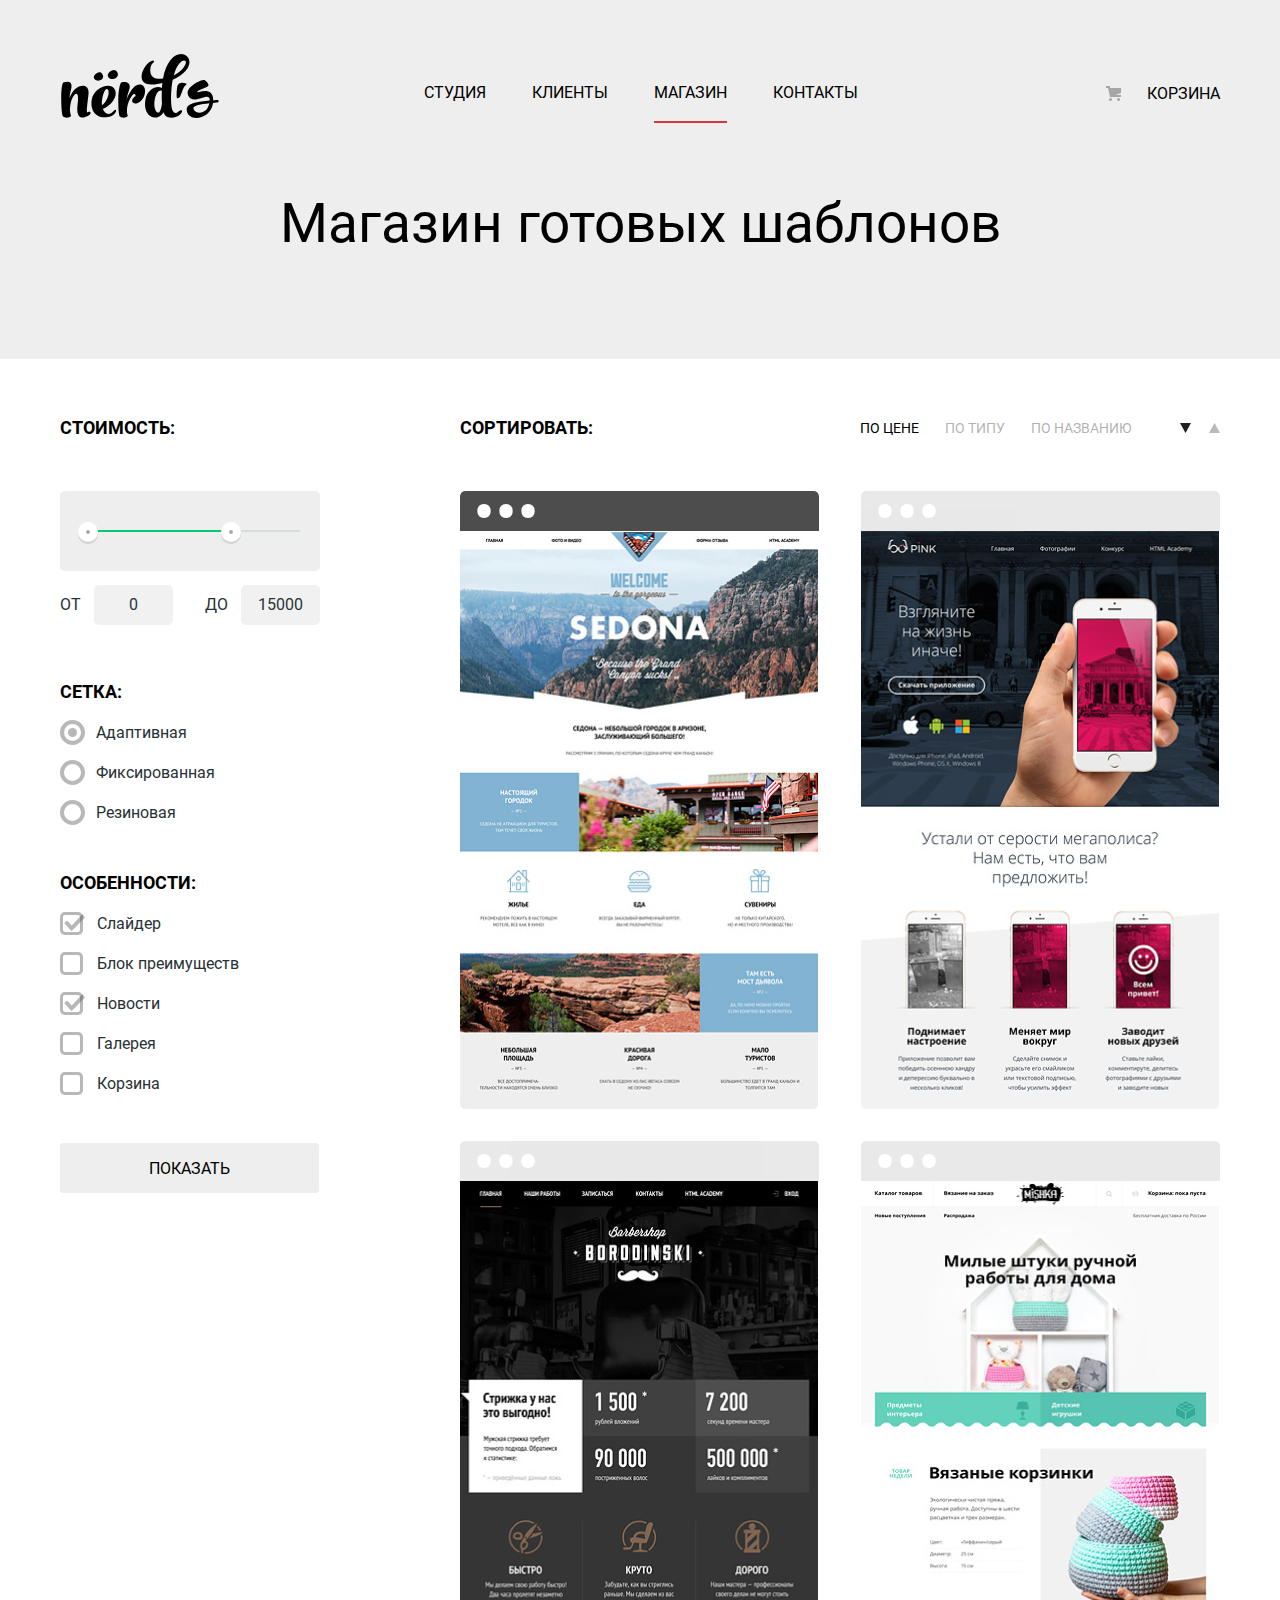
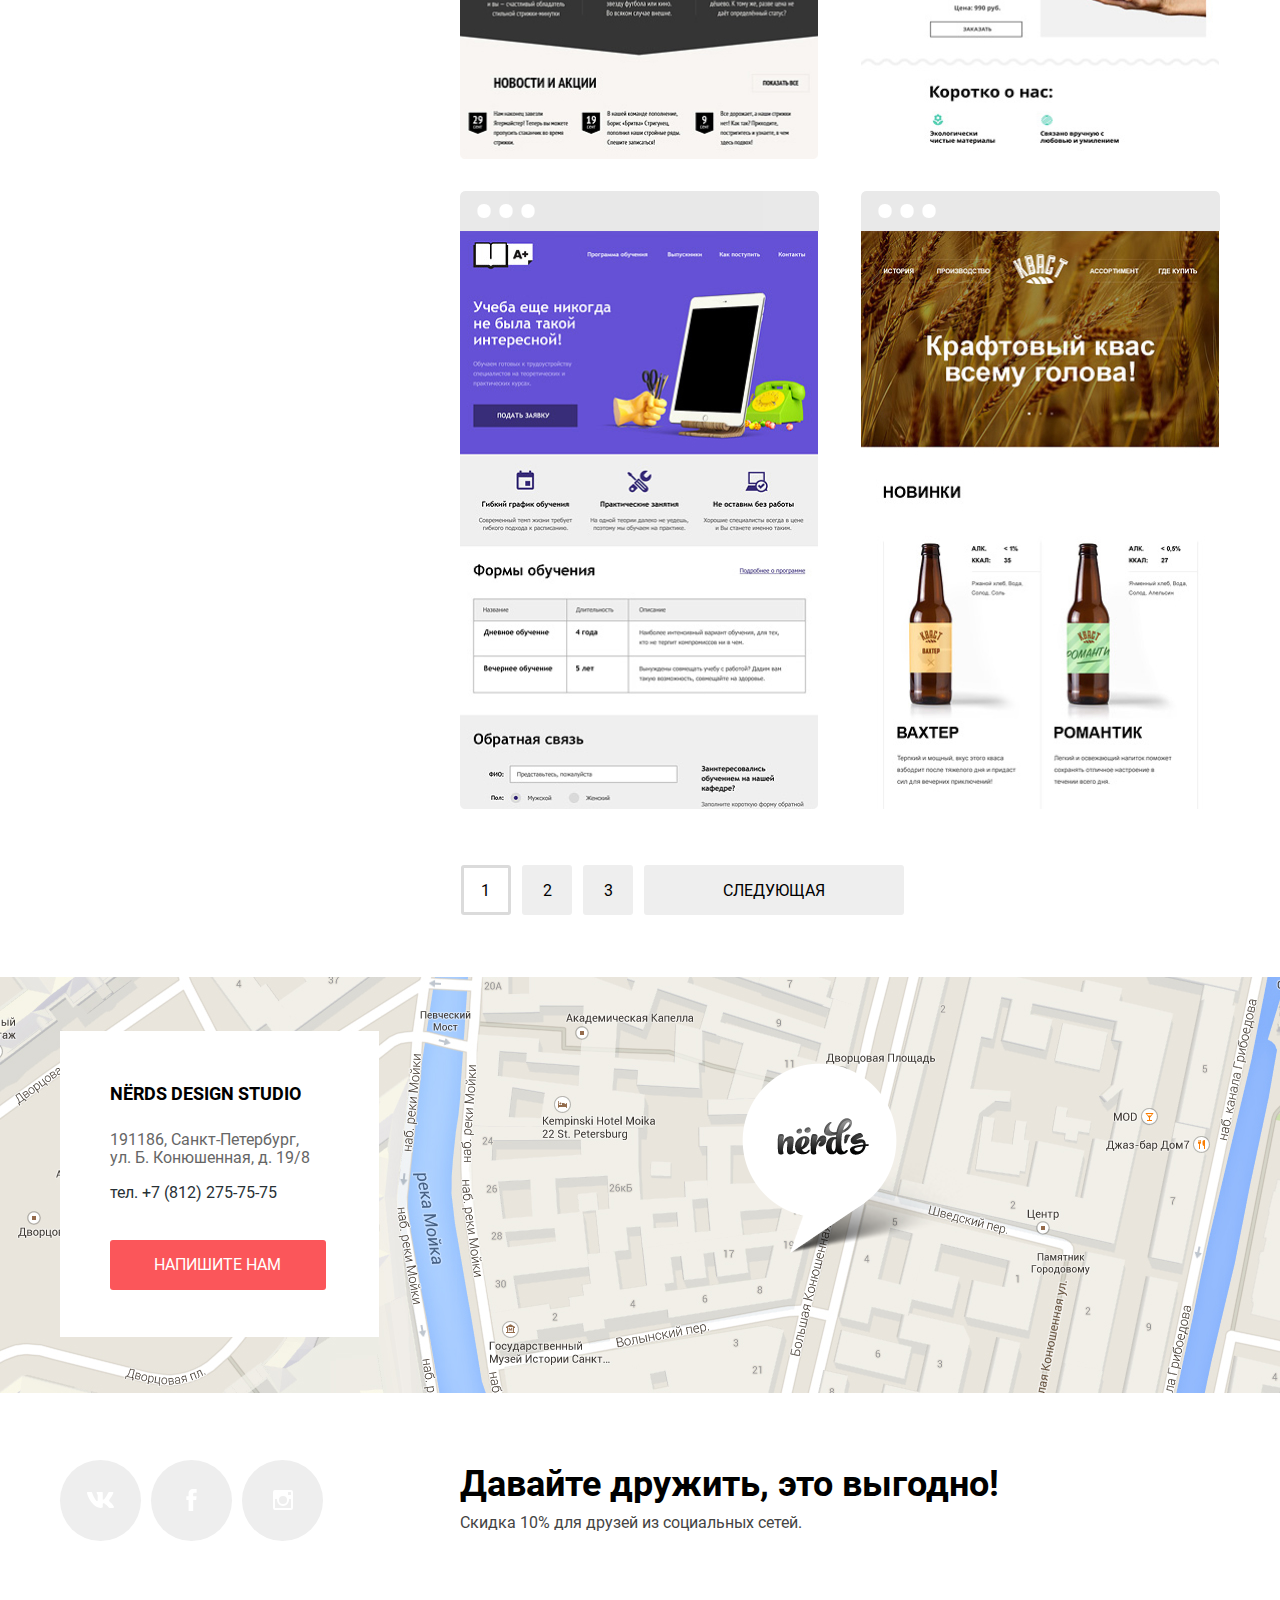
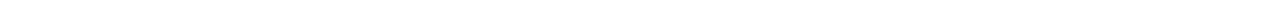
==== commit 3a96f46d: "К защите 5" ====
--- a/catalog.html
+++ b/catalog.html
@@ -133,7 +133,7 @@
 
               <div class="subdiv">
                 <a href="#" class="template-name">SEDONA</a>
-                <p class="textmidpopup">Информационный сайт для туристов</p>
+                <p class="textmidpopup-sedona">Информационный сайт для туристов</p>
                 <button class="button button-template" type="button" aria-label="Заказать дизайн сайта SEDONA">9 900
                   ₽</button>
               </div>
@@ -162,7 +162,7 @@
 
               <div class="subdiv">
                 <a href="#" class="template-name">BARBERSHOP</a>
-                <p class="textmidpopup">Сайт салона красоты. Для мужчин, да.</p>
+                <p class="textmidpopup-barbershop">Сайт салона красоты. Для мужчин, да.</p>
                 <button class="button button-template" type="button" aria-label="Заказать дизайн сайта BARBERSHOP">9 900
                   ₽</button>
               </div>
@@ -176,7 +176,7 @@
               <img class="template" src="img/mishka.jpg" width="358" height="578" alt="mishka">
               <div class="subdiv">
                 <a href="#" class="template-name">MISHKA</a>
-                <p class="textmidpopup">Интернет-магазин вязаных игрушек</p>
+                <p class="textmidpopup-mishka">Интернет-магазин вязаных игрушек</p>
                 <button class="button button-template" type="button" aria-label="Заказать дизайн сайта MISHKA">9 900
                   ₽</button>
               </div>
@@ -236,10 +236,10 @@
     <div id="map" class="map"></div>
     <div class="main-footer-wrapper">
       <section class="footer-contacts">
-        <div class="footer-contacts-text">
+        <div class="footer-contacts-text-catalog">
           <h2 class="textfooterbold">NЁRDS DESIGN STUDIO</h2>
-          <p class="textfooter">191186, Санкт-Петербург, ул. Б. Конюшенная, д. 19/8</p>
-          <p class="textfooter"><a class="tel" href="tel:+78122757575">тел. +7 (812) 275-75-75</a></p>
+          <p class="textfooter-catalog">191186, Санкт-Петербург, ул. Б. Конюшенная, д. 19/8</p>
+          <p class="textfootercatalog"><a class="tel" href="tel:+78122757575">тел. +7 (812) 275-75-75</a></p>
         </div>
         <button class="button button-contacts" aria-label="Открыть окно для заполнения">НАПИШИТЕ НАМ</button>
       </section>
--- a/css/index-mini.css
+++ b/css/index-mini.css
@@ -1 +1 @@
-:root{--basic-color-bg:#EEEEEE;--basic-color-btn:#FB565A;--basic-btn-hover:#E74246;--basic-btn-active:#D7373B;--green-btn:#00CA74;--green-btn-hover:#00BC6C;--green-btn-active:#00AA62;--gray-btn-hover:#DFDFDF;--gray-btn-active:#D5D5D5;--gold-btn:#EFC84A;--gold-btn-hover:#EAB534;--gold-btn-active:#E5A722;--color-btn:#FFFFFF;--basic-color-txt:#283136;--second-color-txt:#000000;--gray-txt:#666666;--darkgray-txt:#444444;--panel-gray:#4D4D4D;--toggle-color:#ABABAB;--slider-control:#C1C1C1;--border-color:#D7DCDE;--border-hover:#B4B9BB;--border-current:#DBDBDB;--shadow-color:#cfcfcf;--price-bg-color:#f1f1f1}@font-face{font-family:Roboto;font-weight:400;font-style:normal;src:url(../fonts/roboto.woff2) format("woff2"),url(../fonts/roboto.woff) format("woff")}@font-face{font-family:Roboto;font-weight:700;font-style:normal;src:url(../fonts/robotobold.woff2) format("woff2"),url(../fonts/robotobold.woff) format("woff")}.visually-hidden{position:absolute;width:1px;height:1px;margin:-1px;border:0;padding:0;white-space:nowrap;clip-path:inset(100%);clip:rect(0 0 0 0);overflow:hidden}.page{height:100%}.page-body{min-width:1160px;font-family:Roboto,Arial,sans-serif;font-size:16px;line-height:24px;color:var(--basic-color-txt);min-height:100%;display:grid;grid-template-rows:min-content 1fr min-content;align-content:start}.ul-style{list-style-type:none;margin:0 84px;padding:0}.main-header{background-color:var(--basic-color-bg)}.main-nav{background-color:var(--basic-color-bg)}.nav-container{width:1160px;margin:0 auto;margin-top:49px;display:flex;justify-content:space-between;align-items:center}.nerds-logo:active{opacity:.3}.navigation{font-style:normal;font-weight:500;font-size:16px;line-height:30px;text-transform:uppercase;color:var(--second-color-txt);text-decoration:none;display:block;position:relative}.nav-list{display:flex;flex-wrap:wrap;min-width:440px;list-style-type:none;margin:0 138px;padding:0;margin-right:223px;margin-top:10px}.nav-list-item{margin:19px 23px 20px}.nav-list-item-current{position:relative}.nav-list-item-current::after{content:"";position:absolute;bottom:-17px;width:100%;height:2px;background-color:var(--basic-btn-active)}.navigation:hover{color:var(--basic-color-btn)}.navigation:active{color:var(--basic-color-txt);opacity:.3}.nav-cart{margin-top:11px;position:relative}.cart::before{content:"";position:absolute;top:2px;right:100px;width:16px;height:18px;background-image:url(../img/cart-icon.svg);background-repeat:no-repeat;background-position:0 0}.cart{font-style:normal;font-weight:500;font-size:16px;line-height:30px;text-transform:uppercase;color:var(--second-color-txt);text-decoration:none;position:relative}.cart:hover{color:var(--basic-color-btn)}.cart:active{color:var(--basic-color-txt);opacity:.3}.sliders{margin:0;padding:0;background-color:var(--basic-color-bg)}.sliders-wrapper{width:1160px;margin:0 auto;padding:0 10px;margin:0 auto 79px}.slider-text{width:45%;padding:67px 0 66px 1px}.slider-p{width:368px;margin:0;padding:0}.slider-wrap{white-space:nowrap;}.slider1{background-image:url(../img/nerds-index-slide1.png);background-position:397px -10px;background-repeat:no-repeat;padding-bottom:15px;margin-bottom:-17px}.slider2{background-image:url(../img/nerds-index-slide2.png);background-position:397px -10px;background-repeat:no-repeat;padding-bottom:15px;margin-bottom:-17px}.slider3{background-image:url(../img/nerds-index-slide3.png);background-position:397px -10px;background-repeat:no-repeat;padding-bottom:15px;margin-bottom:-17px}.slide{display:none}.slide-current{display:block}.slider-controls{margin:auto;left:0;right:0;position:relative;top:-97px;z-index:20;display:flex;width:88px;justify-content:space-between}.slider-button{padding:0;width:18px;height:18px;background-color:var(--color-btn);border:2px solid var(--color-btn);border-radius:50%;cursor:pointer}.current-slider{position:relative}.current-slider::after{content:"";display:block;position:absolute;left:2px;top:2px;width:8px;height:8px;border:2px solid var(--slider-control);border-radius:50%;box-sizing:border-box}.services{width:1160px;margin:0 auto;padding:0;margin-bottom:82px}.services-list{margin:0;padding:0;padding-right:60px;display:flex;justify-content:space-between}.services-item{width:300px}.services-text{margin-right:40px;margin-bottom:31px}.services-text-green{margin-right:66px;margin-bottom:31px}.about-columns{border-top:var(--basic-color-bg) solid 2px;width:1160px;margin:0 auto;margin-bottom:40px;padding:0;padding-top:38px;display:flex}.about-article{width:650px}.about-item{margin-bottom:23px;margin-left:20px;position:relative}.about-item-second{margin-bottom:26px;margin-left:20px;position:relative}.about-item::before{content:"";position:absolute;width:25px;height:2px;background-color:var(--basic-color-btn);top:10px;left:-36px}.about-item-second::before{content:"";position:absolute;width:25px;height:2px;background-color:var(--basic-color-btn);top:10px;left:-36px}.about-info{margin-left:150px;width:360px}.about-list{margin-top:26px;margin-left:16px;margin-right:0}.about-info-list{display:grid;grid-template-columns:1fr 1fr 1fr;grid-template-rows:auto 1fr;row-gap:13px}.partnership{border-top:var(--basic-color-bg) solid 2px;border-bottom:var(--basic-color-bg) solid 2px;width:1160px;margin:0 auto;margin-top:48px;margin-bottom:16px;padding-top:56px;padding-bottom:33px;display:flex;flex-wrap:wrap;justify-content:space-between;align-items:center}.border{width:1px;height:52px;box-sizing:border-box;border-left:1px solid var(--basic-color-bg);border-right:1px solid var(--basic-color-bg)}.container-catalog-main{margin-bottom:5px}.page-catalog{width:1160px;margin:0 auto;display:grid;column-gap:140px;grid-template-columns:260px 1fr;align-content:start}.page-title{margin-top:0;padding:68px 210px 110px 210px;background-color:var(--basic-color-bg);text-align:center;font-weight:500;font-size:55px;line-height:55px;color:var(--second-color-txt)}.catalog-fieldset{padding:0;margin:0;margin-bottom:55px;border:none}.catalog-fieldset-radio{padding:0;margin:0;margin-bottom:30px;border:none}.catalog-fieldset-checkbox{padding:0;margin:0;margin-bottom:35px;border:none}.template-section{margin:0;padding:0;margin-top:10px;grid-column:2/-1}.template-list{margin:0;padding:0;display:grid;grid-template-columns:1fr 1fr;column-gap:42px}.template-filter{margin-top:16px;width:260px;grid-row:1/3}.template-sortby{padding:0;margin:0;grid-column:2/-1;display:flex;justify-content:space-between}.sortby-list{display:flex;flex-wrap:wrap;align-items:center;margin:0}.sortby-item{margin-left:26px}.sortby-item:nth-child(4){margin-left:47px}.sortby-item:nth-child(5){margin-left:17px}.upbutton{background-image:url(../img/up.svg);background-position:center;background-repeat:no-repeat;background-color:var(--color-btn);border:none;width:11px;height:11px;opacity:.3;cursor:pointer}.upbutton:hover{opacity:.6}.upbutton:active{opacity:1;border:none}.downbutton{background-image:url(../img/down.svg);background-position:center;background-repeat:no-repeat;background-color:var(--color-btn);border:none;width:11px;height:11px;opacity:.3;cursor:pointer}.downbutton:hover{opacity:.6}.downbutton:active{opacity:1}.pagination{grid-column-start:2}.pagination-list{padding:0;margin:0;margin-top:54px;margin-top:51px;margin-left:3px;display:flex;justify-content:flex-start}.pagination-item{margin-right:10px}.main-footer{margin-top:65px;margin-bottom:75px;position:relative}.main-footer-catalog{margin-top:57px;margin-bottom:75px;position:relative}.main-footer-wrapper{width:1160px;margin:0 auto;display:grid;grid-template-columns:auto 2fr;align-items:center;column-gap:40px}.map{height:416px;width:100%;margin:0;margin-bottom:48px;background-image:url(../img/map1.png);background-repeat:no-repeat;background-position-x:center}.footer-contacts{width:319px;background-color:var(--color-btn);margin:54px 0;z-index:100;position:absolute;top:0}.footer-social{grid-column-start:1;grid-row-start:2;margin-top:20px}.footer-social-list{display:flex;flex-wrap:wrap;margin:0}.social-button{background-color:var(--basic-color-bg);border-radius:50%;width:81px;height:81px;margin-right:10px;margin-bottom:10px;display:flex;justify-content:center;align-items:center}.social-button:hover{background:linear-gradient(0deg,var(--basic-btn-hover),var(--basic-btn-hover))}.social-button:active{background:linear-gradient(0deg,var(--basic-btn-active),var(--basic-btn-active));box-shadow:inset 0 3px 0 rgba(0,1,1,.1)}.social-button:active svg{opacity:.3}.footer-text{grid-row-start:2;grid-column-start:2;margin-left:87px}.footer-contacts-text{margin:48px 50px 0 50px}.modal{position:fixed;bottom:183px;width:960px;min-height:590px;padding:0;margin:auto;left:0;right:0;display:none;background-color:var(--color-btn);box-shadow:0 0 30px rgba(0,0,0,.5);z-index:200}.modal-close{justify-self:flex-end;background-color:var(--color-btn);padding:0;border:0;width:21px;height:21px;opacity:.3;position:absolute;top:78px;right:90px;cursor:pointer}.modal-close:hover{opacity:1}.modal-close:active{opacity:.1}.modal-show{display:block;animation:bounce .6s}.modal-error{animation:shake .6s}.feedback-form{grid-column:1/-1;margin:0 100px 84px 100px;padding:0;display:grid;column-gap:40px;grid-template-columns:1fr 1fr;grid-template-rows:auto auto auto}.form-name{display:flex;flex-wrap:wrap;width:360px}.form-mail{display:flex;flex-wrap:wrap;width:360px}.form-text{display:flex;flex-wrap:wrap;grid-column:1/-1;margin-top:35px;width:760px}.form-button{margin-top:49px}.form-textarea{width:760px;padding-left:16px;padding-top:16px;min-height:118px;border:2px solid var(--border-color);box-sizing:border-box;border-radius:3px}.form-textarea:hover{border:2px solid var(--border-hover)}.form-textarea:focus{border:2px solid var(--second-color-txt)}.form-textarea:invalid{border:2px solid var(--basic-btn-hover);color:var(--basic-color-btn)}.form-input-name{width:360px;min-height:50px;padding-left:15px;margin-top:3px;border:2px solid var(--border-color);box-sizing:border-box;border-radius:3px}.form-input-mail{width:360px;min-height:50px;padding-left:15px;margin-top:3px;border:2px solid var(--border-color);box-sizing:border-box;border-radius:3px}.form-input:hover{border:2px solid var(--border-hover)}.form-input:focus{border:2px solid var(--second-color-txt)}.form-input:invalid{border:2px solid var(--basic-btn-hover);color:var(--basic-color-btn)}.button{padding:17px 40px 15px 39px;background:var(--basic-color-btn);border-radius:3px;border:none;font-weight:500;font-size:16px;line-height:18px;text-transform:uppercase;color:var(--color-btn);box-sizing:border-box}.button-modal{min-width:260px;cursor:pointer}.button-more{padding:17px 54px 15px;display:inline-block;background:var(--basic-color-btn);color:var(--color-btn);text-decoration:none;text-align:center;margin-top:39px;vertical-align:middle}.button:hover{background:var(--basic-btn-hover)}.button:active{background:var(--basic-btn-active);box-shadow:inset 0 3px 0 rgba(0,1,1,.1);color:rgba(255,255,255,.3)}.button-red{padding:17px 40px 15px 39px;background:var(--basic-color-btn);border-radius:3px;border:none;font-weight:500;font-size:16px;line-height:18px;text-transform:uppercase;color:var(--color-btn);cursor:pointer}.button-red:hover{background:var(--basic-btn-hover)}.button-red:active{background:var(--basic-btn-active);box-shadow:inset 0 3px 0 rgba(0,1,1,.1);color:rgba(255,255,255,.3)}.button-green{padding:17px 40px 15px 39px;background:var(--green-btn);border-radius:3px;border:none;font-weight:500;font-size:16px;line-height:18px;text-transform:uppercase;color:var(--color-btn);cursor:pointer}.button-green:hover{background:var(--green-btn-hover)}.button-green:active{background:var(--green-btn-active);box-shadow:inset 0 3px 0 rgba(0,1,1,.1);color:rgba(255,255,255,.3)}.button-gold{padding:17px 40px 15px 39px;background:var(--gold-btn);border-radius:3px;border:none;font-weight:500;font-size:16px;line-height:18px;text-transform:uppercase;color:var(--color-btn);cursor:pointer}.button-gold:hover{background:var(--gold-btn-hover)}.button-gold:active{background:var(--gold-btn-active);box-shadow:inset 0 3px 0 rgba(0,1,1,.1);color:rgba(255,255,255,.3)}.buttonform{padding:17px 89px 15px 88px;background:var(--basic-color-bg);border-radius:3px;font-weight:500;font-size:16px;line-height:18px;text-transform:uppercase;color:var(--second-color-txt);border:none;cursor:pointer}.buttonform:hover{background:var(--gray-btn-hover)}.buttonform:active{background:var(--gray-btn-active);box-shadow:inset 0 3px 0 rgba(0,1,1,.1);color:rgba(0,0,0,.3)}.button-template{padding:17px 72px 15px 72px;cursor:pointer}.page-button{display:inline-block;padding:17px 20px 15px;background:var(--basic-color-bg);color:var(--second-color-txt);min-width:50px;text-decoration:none;text-align:center;vertical-align:middle}.page-button:hover{background:var(--gray-btn-hover)}.page-button:active{background:var(--gray-btn-active);box-shadow:inset 0 3px 0 rgba(0,1,1,.1);color:rgba(0,0,0,.3)}.current,.current:active,.current:hover{box-sizing:border-box;background:rgba(0,0,0,.0001);border:3px solid var(--border-current);height:50px;padding:14px 2px 0 0}.forward{min-width:260px}.template-name{font-style:normal;font-weight:700;font-size:18px;line-height:30px;text-decoration:none;text-transform:uppercase;color:var(--second-color-txt);cursor:pointer}.template-name:hover{color:var(--basic-color-btn)}.template-name:active{color:var(--second-color-txt);opacity:.3}.full-template{margin-top:25px;position:relative}.panel{background-color:var(--panel-gray);opacity:.12;width:100%;height:40px;color:var(--color-btn);font-size:66px;padding-left:13px;padding-top:10px;box-sizing:border-box;border-top-left-radius:5px;border-top-right-radius:5px}.subdiv{display:none;background-color:var(--basic-color-bg);width:100%;text-align:center;padding:9px 53px 48px 52px;position:absolute;bottom:3px;box-sizing:border-box;border-bottom-left-radius:5px;border-bottom-right-radius:5px}.full-template:hover .subdiv{display:block}.template-item:hover .panel{opacity:1}.filter-item-checkbox{position:relative;margin-bottom:15px}.checkbox-list{margin-left:37px;margin-top:16px;margin-right:0}.item-checkbox+label::before{content:"";display:block;position:absolute;left:-36px;width:23px;height:23px;border:3px solid var(--panel-gray);border-radius:5px;box-sizing:border-box;opacity:.4}.item-checkbox:focus+label::before{outline:3px solid var(--second-color-txt)}.item-checkbox:hover+label::before{opacity:1}.item-checkbox:disabled+label::before{opacity:.3}.item-checkbox:disabled+label::after{opacity:.3}.item-checkbox:disabled+label{opacity:.3}.item-checkbox:checked+label::after{content:"";position:absolute;left:-32px;top:0;width:21px;height:17px;background-image:url(/img/shape.svg);background-repeat:no-repeat;display:block;margin:0;padding:0;opacity:.4}.item-checkbox:hover+label::after{opacity:1}.radio-list{margin-left:37px;margin-top:15px}.filter-item-radio{position:relative;margin-bottom:15px}.item-radio+label::before{content:"";display:block;position:absolute;left:-35px;width:25px;height:25px;border:4px solid var(--panel-gray);border-radius:50%;box-sizing:border-box;opacity:.4}.item-radio:focus+label::before{outline:3px solid var(--second-color-txt)}.item-radio:hover+label::before{opacity:1}.item-radio:checked+label::after{content:"";position:absolute;left:-28px;top:7px;width:9px;height:9px;background-color:var(--panel-gray);border-radius:50%;display:block;margin:0;padding:0;opacity:.4}.item-radio:hover+label::after{opacity:1}.item-radio:disabled+label::before{opacity:.3}.item-radio:disabled+label::after{opacity:.3}.item-radio:disabled+label{opacity:.3}.sortby{text-decoration:none;font-style:normal;font-weight:400;font-size:14px;line-height:18px;text-transform:uppercase;color:var(--second-color-txt);opacity:.3}.sortby:hover{opacity:.6}.sortby:active{opacity:1}.active{opacity:1}.button-contacts{margin:43px 50px 50px 48px;padding:16px 43px 16px 46px;cursor:pointer}.partner-logo1{position:relative;padding-left:32px}.partner-logo2{position:relative;padding-right:10px;margin-top:-12px}.partner-logo3{position:relative;padding-right:23px;margin-top:-14px}.partner-logo4{position:relative;padding-right:42px}.partner-logo-img{position:relative;opacity:.2}.partner-logo-img:hover{opacity:1}.partner-logo-img:active{opacity:.1}.partner-logo1::after{content:"";position:absolute;display:block;margin:0;padding:0;width:2px;height:52px;background-color:var(--basic-color-bg);right:-50px;top:34%;transform:translateY(-50%)}.partner-logo2::after{content:"";position:absolute;display:block;margin:0;padding:0;width:2px;height:52px;background-color:var(--basic-color-bg);right:-35px;top:45%;transform:translateY(-50%)}.partner-logo3::after{content:"";position:absolute;display:block;margin:0;padding:0;width:2px;height:52px;background-color:var(--basic-color-bg);right:-33px;top:43%;transform:translateY(-50%)}.slider-title{font-style:normal;font-weight:500;font-size:55px;line-height:55px;color:var(--second-color-txt);margin-top:0;margin-bottom:27px}.about-title{font-style:normal;font-weight:500;font-size:45px;line-height:45px;color:var(--second-color-txt);margin:35px 0;margin-bottom:33px}.service-title{font-style:normal;font-weight:700;font-size:24px;line-height:30px;color:var(--second-color-txt);text-transform:uppercase;margin-top:18px;margin-bottom:17px}.textmidpopup{font-style:normal;font-weight:400;font-size:16px;line-height:18px;margin-bottom:34px;color:var(--gray-txt)}.textform{font-style:normal;font-weight:400;font-size:16px;line-height:19px}.textform:disabled{opacity:.3}.textformuppercase{font-style:normal;font-weight:400;font-size:16px;line-height:22px;text-transform:uppercase}.textmidbold{font-style:normal;font-weight:700;font-size:18px;line-height:30px;text-transform:uppercase;color:var(--second-color-txt)}.textbold{font-style:normal;font-weight:700;font-size:16px;line-height:24px;text-transform:uppercase;margin-top:40px}.about-info-text{font-style:normal;font-weight:700;font-size:16px;line-height:24px;text-transform:uppercase;margin:30px 0 31px 16px}.textpercent{font-style:normal;font-weight:700;font-size:45px;line-height:64px;color:var(--second-color-txt);grid-row-start:1}.textsubpercent{font-style:normal;font-weight:400;font-size:16px;line-height:18px;margin:0;padding:0;grid-row-start:2}.percent{font-weight:700;font-size:26px;line-height:40px;top:-.6em}.textfooterbold{font-style:normal;font-weight:700;font-size:18px;line-height:30px;text-transform:uppercase;color:var(--second-color-txt)}.textfooter{font-style:normal;font-weight:400;font-size:16px;line-height:18px;color:var(--gray-txt);margin-right:10px;margin-top:21px;margin-bottom:-2px}.tel{text-decoration:none;color:var(--basic-color-txt)}.textfooterbig{font-style:normal;font-weight:700;font-size:36px;line-height:36px;color:var(--second-color-txt);margin-bottom:0}.textfooterbig-catalog{font-style:normal;font-weight:700;font-size:36px;line-height:36px;color:var(--second-color-txt);margin-bottom:0;margin-top:23px}.textfootersmall{font-style:normal;font-weight:400;font-size:16px;line-height:22px;color:var(--darkgray-txt);margin-top:10px}.feedback-title{font-style:normal;font-weight:700;font-size:45px;line-height:53px;color:var(--second-color-txt);margin-left:100px;margin-top:63px;margin-right:100px}.feedback-name{margin-bottom:6px;font-style:normal;padding:0;font-weight:700;font-size:16px;line-height:18px;color:var(--second-color-txt)}.feedback-name-text{margin-bottom:7px;margin-left:2px;font-style:normal;padding:0;font-weight:700;font-size:16px;line-height:18px;color:var(--second-color-txt)}.range-filter{width:260px;margin-top:49px}.range-controls{position:relative;height:41px;margin-bottom:10px;padding-top:39px;padding-right:20px;padding-left:20px;background-color:var(--basic-color-bg);border-radius:5px}.range-controls .scale{height:2px;background:var(--border-color)}.range-controls .bar{width:70%;height:2px;background:var(--green-btn)}.range-controls .toggle{position:absolute;top:31px;left:0;width:4px;height:4px;padding:0;border:8px solid var(--color-btn);background-color:var(--toggle-color);border-radius:50%;box-shadow:0 2px 1px 0 var(--shadow-color);cursor:pointer}.range-controls .toggle-min{left:18px}.price-controls{display:flex;justify-content:space-between}.range-controls .toggle-max{left:160px}.price-controls label{text-transform:uppercase;font-size:16px;line-height:22px}.input-number{width:58px;padding:9px;margin-left:11px;margin-top:2px;padding-top:8px;text-align:center;color:var(--basic-color-txt);border:none;border-radius:5px;background:var(--price-bg-color);font-family:inherit;font-size:inherit;-moz-appearance:textfield}.input-number::-webkit-inner-spin-button{-webkit-appearance:none;margin:0}.input-number{line-height:22px}@keyframes bounce{0%{transform:translateY(-2000px)}70%{transform:translateY(30px)}90%{transform:translateY(-10px)}100%{transform:translateY(0)}}@keyframes shake{0%,100%{transform:translateX(0)}10%,30%,50%,70%,90%{transform:translateX(-10px)}20%,40%,60%,80%{transform:translateX(10px)}}+:root{--basic-color-bg:#EEEEEE;--basic-color-btn:#FB565A;--basic-btn-hover:#E74246;--basic-btn-active:#D7373B;--green-btn:#00CA74;--green-btn-hover:#00BC6C;--green-btn-active:#00AA62;--gray-btn-hover:#DFDFDF;--gray-btn-active:#D5D5D5;--gold-btn:#EFC84A;--gold-btn-hover:#EAB534;--gold-btn-active:#E5A722;--color-btn:#FFFFFF;--basic-color-txt:#283136;--second-color-txt:#000000;--gray-txt:#666666;--darkgray-txt:#444444;--panel-gray:#4D4D4D;--toggle-color:#ABABAB;--slider-control:#C1C1C1;--border-color:#D7DCDE;--border-hover:#B4B9BB;--border-current:#DBDBDB;--shadow-color:#cfcfcf;--price-bg-color:#f1f1f1;--rgba1:128,128,128;--rgba2:230,230,230;--rgba3:255,255,255;--rgba4:0,0,0}@font-face{font-family:Roboto;font-weight:400;font-style:normal;src:url(../fonts/roboto.woff2) format("woff2"),url(../fonts/roboto.woff) format("woff")}@font-face{font-family:Roboto;font-weight:700;font-style:normal;src:url(../fonts/robotobold.woff2) format("woff2"),url(../fonts/robotobold.woff) format("woff")}.visually-hidden{position:absolute;width:1px;height:1px;margin:-1px;border:0;padding:0;white-space:nowrap;clip-path:inset(100%);clip:rect(0 0 0 0);overflow:hidden}.page{height:100%}.page-body{min-width:1160px;font-family:Roboto,Arial,sans-serif;font-size:16px;line-height:24px;color:var(--basic-color-txt);min-height:100%;display:grid;grid-template-rows:min-content 1fr min-content;align-content:start}.ul-style{list-style-type:none;margin:0 84px;padding:0}.main-header{background-color:var(--basic-color-bg)}.main-nav{background-color:var(--basic-color-bg)}.nav-container{width:1160px;margin:0 auto;margin-top:49px;display:flex;justify-content:space-between;align-items:center}.nerds-logo:active{opacity:.3}.navigation{font-style:normal;font-weight:500;font-size:16px;line-height:30px;text-transform:uppercase;color:var(--second-color-txt);text-decoration:none;display:block;position:relative}.nav-list{display:flex;flex-wrap:wrap;min-width:440px;list-style-type:none;margin:0 138px;padding:0;margin-right:223px;margin-top:10px}.nav-list-item{margin:19px 23px 20px}.nav-list-item-current{position:relative}.nav-list-item-current::after{content:"";position:absolute;bottom:-15px;width:100%;height:2px;background-color:var(--basic-btn-active)}.navigation:hover{color:var(--basic-color-btn)}.navigation:active{color:var(--basic-color-txt);opacity:.3}.nav-cart{margin-top:11px;position:relative}.cart::before{content:"";position:absolute;top:2px;right:98px;width:16px;height:18px;background-image:url(../img/cart-icon.svg);background-repeat:no-repeat;background-position:0 0}.cart{font-style:normal;font-weight:500;font-size:16px;line-height:30px;text-transform:uppercase;color:var(--second-color-txt);text-decoration:none;position:relative}.cart:hover{color:var(--basic-color-btn)}.cart:active{color:var(--basic-color-txt);opacity:.3}.sliders{margin:0;padding:0;background-color:var(--basic-color-bg)}.sliders-wrapper{width:1160px;margin:0 auto;padding:0 10px;margin:0 auto 79px}.slider-text{width:45%;padding:67px 0 66px 1px}.slider-p{width:368px;margin:0;padding:0}.slider-wrap{white-space:nowrap}.slider1{background-image:url(../img/nerds-index-slide1.png);background-position:397px -10px;background-repeat:no-repeat;padding-bottom:15px;margin-bottom:-17px}.slider2{background-image:url(../img/nerds-index-slide2.png);background-position:397px -10px;background-repeat:no-repeat;padding-bottom:15px;margin-bottom:-17px}.slider3{background-image:url(../img/nerds-index-slide3.png);background-position:397px -10px;background-repeat:no-repeat;padding-bottom:15px;margin-bottom:-17px}.slide{display:none}.slide-current{display:block}.slider-controls{margin:auto;left:0;right:0;position:relative;top:-97px;z-index:20;display:flex;width:88px;justify-content:space-between}.slider-button{padding:0;width:18px;height:18px;background-color:var(--color-btn);border:2px solid var(--color-btn);border-radius:50%;cursor:pointer}.current-slider{position:relative}.current-slider::after{content:"";display:block;position:absolute;left:3px;top:3px;width:8px;height:8px;border:2px solid var(--slider-control);border-radius:50%;box-sizing:border-box}.services{width:1160px;margin:0 auto;padding:0;margin-bottom:80px}.services-list{margin:0;padding:0;padding-right:60px;display:flex;justify-content:space-between}.services-item{width:300px}.services-text{margin-right:40px;margin-bottom:31px}.services-text-green{margin-right:66px;margin-bottom:31px}.about-columns{border-top:var(--basic-color-bg) solid 2px;width:1160px;margin:0 auto;margin-bottom:40px;padding:0;padding-top:38px;display:flex}.about-article{width:650px}.about-item{margin-bottom:24px;margin-left:20px;position:relative}.about-item-second{margin-bottom:24px;margin-left:20px;position:relative}.about-item::before{content:"";position:absolute;width:25px;height:2px;background-color:var(--basic-color-btn);top:10px;left:-36px}.about-item-second::before{content:"";position:absolute;width:25px;height:2px;background-color:var(--basic-color-btn);top:10px;left:-36px}.about-info{margin-left:150px;width:360px}.about-list{margin-top:26px;margin-left:16px;margin-right:0}.about-info-list{display:grid;grid-template-columns:1fr 1fr 1fr;grid-template-rows:auto 1fr;row-gap:13px}.partnership{border-top:var(--basic-color-bg) solid 2px;border-bottom:var(--basic-color-bg) solid 2px;width:1160px;margin:0 auto;margin-top:48px;margin-bottom:16px;padding-top:56px;padding-bottom:27px;display:flex;flex-wrap:wrap;justify-content:space-between;align-items:center}.border{width:1px;height:52px;box-sizing:border-box;border-left:1px solid var(--basic-color-bg);border-right:1px solid var(--basic-color-bg)}.container-catalog-main{margin-bottom:5px}.page-catalog{width:1160px;margin:0 auto;display:grid;column-gap:140px;grid-template-columns:260px 1fr;align-content:start}.page-title{margin-top:0;margin-bottom:39px;padding:68px 210px 108px 210px;background-color:var(--basic-color-bg);text-align:center;font-weight:500;font-size:55px;line-height:55px;color:var(--second-color-txt)}.catalog-fieldset{padding:0;margin:0;margin-bottom:52px;border:none}.catalog-fieldset-radio{padding:0;margin:0;margin-bottom:27px;border:none}.catalog-fieldset-checkbox{padding:0;margin:0;margin-bottom:31px;border:none}.template-section{margin:0;padding:0;margin-top:8px;grid-column:2/-1}.template-list{margin:0;padding:0;display:grid;grid-template-columns:1fr 1fr;column-gap:42px}.template-filter{margin-top:15px;width:260px;grid-row:1/3}.template-sortby{padding:0;margin:0;grid-column:2/-1;display:flex;justify-content:space-between}.sortby-list{display:flex;flex-wrap:wrap;align-items:center;margin:0}.sortby-item{margin-left:26px}.sortby-item:nth-child(4){margin-left:47px}.sortby-item:nth-child(5){margin-left:17px}.upbutton{background-image:url(../img/up.svg);background-position:center;background-repeat:no-repeat;background-color:var(--color-btn);border:none;width:11px;height:11px;opacity:.3;cursor:pointer}.upbutton:hover{opacity:.6}.upbutton:active{opacity:1;border:none}.downbutton{background-image:url(../img/down.svg);background-position:center;background-repeat:no-repeat;background-color:var(--color-btn);border:none;width:11px;height:11px;opacity:.3;cursor:pointer}.downbutton:hover{opacity:.6}.downbutton:active{opacity:1}.pagination{grid-column-start:2}.pagination-list{padding:0;margin:0;margin-top:49px;margin-left:1px;display:flex;justify-content:flex-start}.pagination-item{margin-right:11px}.main-footer{margin-top:65px;margin-bottom:75px;position:relative}.main-footer-catalog{margin-top:57px;margin-bottom:75px;position:relative}.main-footer-wrapper{width:1160px;margin:0 auto;display:grid;grid-template-columns:auto 2fr;align-items:center;column-gap:40px}.map{height:416px;width:100%;margin:0;margin-bottom:44px;background-image:url(../img/map1.png);background-repeat:no-repeat;background-position-x:center}.footer-contacts{width:319px;background-color:var(--color-btn);margin:54px 0;z-index:100;position:absolute;top:0}.footer-social{grid-column-start:1;grid-row-start:2;margin-top:23px}.footer-social-list{display:flex;flex-wrap:wrap;margin:0}.social-button{background-color:var(--basic-color-bg);border-radius:50%;width:81px;height:81px;margin-right:10px;margin-bottom:10px;display:flex;justify-content:center;align-items:center}.social-button:hover{background:linear-gradient(0deg,var(--basic-btn-hover),var(--basic-btn-hover))}.social-button:active{background:linear-gradient(0deg,var(--basic-btn-active),var(--basic-btn-active));box-shadow:inset 0 3px 0 var(--rgba2)}.social-button:active svg{opacity:.3}.footer-text{grid-row-start:2;grid-column-start:2;margin-left:87px}.footer-contacts-text{margin:48px 50px 0 50px}.footer-contacts-text-catalog{margin:48px 50px -24px 50px}.modal{position:fixed;bottom:183px;width:960px;min-height:590px;padding:0;margin:auto;left:0;right:0;display:none;background-color:var(--color-btn);box-shadow:0 0 30px var(--rgba1);z-index:200}.modal-close{justify-self:flex-end;background-color:var(--color-btn);padding:0;border:0;width:21px;height:21px;opacity:.3;position:absolute;top:78px;right:90px;cursor:pointer}.modal-close:hover{opacity:1}.modal-close:active{opacity:.1}.modal-show{display:block;animation:bounce .6s}.modal-error{animation:shake .6s}.feedback-form{grid-column:1/-1;margin:0 100px 84px 100px;padding:0;display:grid;column-gap:40px;grid-template-columns:1fr 1fr;grid-template-rows:auto auto auto}.form-name{display:flex;flex-wrap:wrap;width:360px}.form-mail{display:flex;flex-wrap:wrap;width:360px}.form-text{display:flex;flex-wrap:wrap;grid-column:1/-1;margin-top:35px;width:760px}.form-button{margin-top:49px}.form-textarea{width:760px;padding-left:16px;padding-top:16px;min-height:118px;border:2px solid var(--border-color);box-sizing:border-box;border-radius:3px}.form-textarea:hover{border:2px solid var(--border-hover)}.form-textarea:focus{border:2px solid var(--second-color-txt)}.form-textarea:invalid{border:2px solid var(--basic-btn-hover);color:var(--basic-color-btn)}.form-input-name{width:360px;min-height:50px;padding-left:15px;margin-top:3px;border:2px solid var(--border-color);box-sizing:border-box;border-radius:3px}.form-input-mail{width:360px;min-height:50px;padding-left:15px;margin-top:3px;border:2px solid var(--border-color);box-sizing:border-box;border-radius:3px}.form-input:hover{border:2px solid var(--border-hover)}.form-input:focus{border:2px solid var(--second-color-txt)}.form-input:invalid{border:2px solid var(--basic-btn-hover);color:var(--basic-color-btn)}.button{padding:17px 40px 15px 39px;background:var(--basic-color-btn);border-radius:3px;border:none;font-weight:500;font-size:16px;line-height:18px;text-transform:uppercase;color:var(--color-btn);box-sizing:border-box}.button-modal{min-width:260px;cursor:pointer}.button-more{padding:17px 54px 15px;display:inline-block;background:var(--basic-color-btn);color:var(--color-btn);text-decoration:none;text-align:center;margin-top:38px;vertical-align:middle}.button:hover{background:var(--basic-btn-hover)}.button:active{background:var(--basic-btn-active);box-shadow:inset 0 3px 0 rgba(var(--rgba2),.1);color:rgba(var(--rgba3),.3)}.button-red{padding:17px 40px 15px 39px;background:var(--basic-color-btn);border-radius:3px;border:none;font-weight:500;font-size:16px;line-height:18px;text-transform:uppercase;color:var(--color-btn);cursor:pointer}.button-red:hover{background:var(--basic-btn-hover)}.button-red:active{background:var(--basic-btn-active);box-shadow:inset 0 3px 0 rgba(var(--rgba2),.1);color:rgba(var(--rgba3),.3)}.button-green{padding:17px 40px 15px 39px;background:var(--green-btn);border-radius:3px;border:none;font-weight:500;font-size:16px;line-height:18px;text-transform:uppercase;color:var(--color-btn);cursor:pointer}.button-green:hover{background:var(--green-btn-hover)}.button-green:active{background:var(--green-btn-active);box-shadow:inset 0 3px 0 rgba(var(--rgba2),.1);color:rgba(var(--rgba3),.3)}.button-gold{padding:17px 40px 15px 39px;background:var(--gold-btn);border-radius:3px;border:none;font-weight:500;font-size:16px;line-height:18px;text-transform:uppercase;color:var(--color-btn);cursor:pointer}.button-gold:hover{background:var(--gold-btn-hover)}.button-gold:active{background:var(--gold-btn-active);box-shadow:inset 0 3px 0 rgba(var(--rgba2),.1);color:rgba(var(--rgba3),.3)}.buttonform{padding:17px 89px 15px 89px;background:var(--basic-color-bg);border-radius:3px;font-weight:500;font-size:16px;line-height:18px;text-transform:uppercase;color:var(--second-color-txt);border:none;cursor:pointer}.buttonform:hover{background:var(--gray-btn-hover)}.buttonform:active{background:var(--gray-btn-active);box-shadow:inset 0 3px 0 rgba(var(--rgba2),.1);color:rgba(var(--rgba4),.3)}.button-template{padding:17px 74px 15px 74px;margin-left:1px;cursor:pointer}.page-button{display:inline-block;padding:17px 20px 15px;background:var(--basic-color-bg);color:var(--second-color-txt);min-width:50px;text-decoration:none;text-align:center;vertical-align:middle}.page-button:hover{background:var(--gray-btn-hover)}.page-button:active{background:var(--gray-btn-active);box-shadow:inset 0 3px 0 rgba(var(--rgba2),.1);color:rgba(var(--rgba4),.3)}.current,.current:active,.current:hover{box-sizing:border-box;background:rgba(var(--rgba4),.0001);border:3px solid var(--border-current);height:50px;padding:14px 2px 0 0}.forward{min-width:260px}.template-name{font-style:normal;font-weight:700;font-size:18px;line-height:30px;padding-left:3px;text-decoration:none;text-transform:uppercase;color:var(--second-color-txt);cursor:pointer}.template-name:hover{color:var(--basic-color-btn)}.template-name:active{color:var(--second-color-txt);opacity:.3}.full-template{margin-top:25px;border-radius:5px;position:relative;overflow:hidden}.panel{background-color:var(--panel-gray);opacity:.12;width:100%;height:40px;color:var(--color-btn);font-size:66px;padding-left:13px;padding-top:10px;box-sizing:border-box;border-top-left-radius:5px;border-top-right-radius:5px}.subdiv{display:none;background-color:var(--basic-color-bg);width:100%;text-align:center;padding:25px 53px 48px 52px;position:absolute;bottom:0;box-sizing:border-box;border-bottom-left-radius:5px;border-bottom-right-radius:5px}.full-template:hover .subdiv{display:block}.full-template:hover{box-shadow:0 0 20px var(--border-hover)}.template-item:hover .panel{opacity:1}.filter-item-checkbox{position:relative;margin-bottom:16px}.checkbox-list{margin-left:37px;margin-top:14px;margin-right:0}.item-checkbox+label::before{content:"";display:block;position:absolute;left:-37px;width:23px;height:23px;border:3px solid var(--panel-gray);border-radius:5px;box-sizing:border-box;opacity:.4}.item-checkbox:focus+label::before{outline:3px solid var(--second-color-txt)}.item-checkbox:hover+label::before{opacity:1}.item-checkbox:disabled+label::before{opacity:.3}.item-checkbox:disabled+label::after{opacity:.3}.item-checkbox:disabled+label{opacity:.3}.item-checkbox:checked+label::after{content:"";position:absolute;left:-33px;top:2px;width:21px;height:17px;background-image:url(../img/shape.svg);background-repeat:no-repeat;display:block;margin:0;padding:0;opacity:.4}.item-checkbox:hover+label::after{opacity:1}.radio-list{margin-left:36px;margin-top:14px}.filter-item-radio{position:relative;margin-bottom:16px}.item-radio+label::before{content:"";display:block;position:absolute;top:-1px;left:-36px;width:25px;height:25px;border:4px solid var(--panel-gray);border-radius:50%;box-sizing:border-box;opacity:.4}.item-radio:focus+label::before{outline:3px solid var(--second-color-txt)}.item-radio:hover+label::before{opacity:1}.item-radio:checked+label::after{content:"";position:absolute;left:-28px;top:7px;width:9px;height:9px;background-color:var(--panel-gray);border-radius:50%;display:block;margin:0;padding:0;opacity:.4}.item-radio:hover+label::after{opacity:1}.item-radio:disabled+label::before{opacity:.3}.item-radio:disabled+label::after{opacity:.3}.item-radio:disabled+label{opacity:.3}.sortby{text-decoration:none;font-style:normal;font-weight:400;font-size:14px;line-height:18px;text-transform:uppercase;color:var(--second-color-txt);opacity:.3}.sortby:hover{opacity:.6}.sortby:active{opacity:1}.active{opacity:1}.button-contacts{margin:43px 50px 47px 50px;padding:16px 45px 16px 44px;cursor:pointer}.button-contacts-catalog{margin:19px 50px 47px 50px;padding:16px 45px 16px 44px;cursor:pointer}.partner-logo1{position:relative;left:31px;top:-4px}.partner-logo2{position:relative;left:13px;top:-10px}.partner-logo3{position:relative;right:-2px;top:-10px}.partner-logo4{position:relative;right:-8px;top:-7px}.partner-logo-img{position:relative;opacity:.2}.partner-logo-img:hover{opacity:1}.partner-logo-img:active{opacity:.1}.partner-logo1::after{content:"";position:absolute;display:block;margin:0;padding:0;width:2px;height:52px;background-color:var(--basic-color-bg);right:-50px;top:34%;transform:translateY(-50%)}.partner-logo2::after{content:"";position:absolute;display:block;margin:0;padding:0;width:2px;height:52px;background-color:var(--basic-color-bg);right:-46px;top:45%;transform:translateY(-50%)}.partner-logo3::after{content:"";position:absolute;display:block;margin:0;padding:0;width:2px;height:52px;background-color:var(--basic-color-bg);right:-57px;top:43%;transform:translateY(-50%)}.logo{margin-right:50px}.slider-title{font-style:normal;font-weight:500;font-size:55px;line-height:55px;color:var(--second-color-txt);margin-top:0;margin-bottom:27px}.about-title{font-style:normal;font-weight:500;font-size:45px;line-height:45px;color:var(--second-color-txt);margin:35px 0;margin-bottom:33px}.service-title{font-style:normal;font-weight:700;font-size:24px;line-height:30px;color:var(--second-color-txt);text-transform:uppercase;margin-top:18px;margin-bottom:17px}.textmidpopup{font-style:normal;font-weight:400;font-size:16px;line-height:18px;margin-bottom:33px;margin-top:13px;color:var(--gray-txt)}.textmidpopup-sedona{font-style:normal;font-weight:400;font-size:16px;line-height:18px;margin-bottom:33px;margin-top:13px;padding:0 23px;color:var(--gray-txt)}.textmidpopup-barbershop{font-style:normal;font-weight:400;font-size:16px;line-height:18px;margin-bottom:33px;margin-top:13px;padding:0 30px;color:var(--gray-txt)}.textmidpopup-mishka{font-style:normal;font-weight:400;font-size:16px;line-height:18px;margin-bottom:33px;margin-top:13px;padding:0 30px;padding-left:28px;color:var(--gray-txt)}.textform{font-style:normal;font-weight:400;font-size:16px;line-height:19px}.textform:disabled{opacity:.3}.textformuppercase{font-style:normal;font-weight:400;font-size:16px;line-height:22px;text-transform:uppercase}.textmidbold{font-style:normal;font-weight:700;font-size:18px;line-height:30px;text-transform:uppercase;color:var(--second-color-txt)}.textbold{font-style:normal;font-weight:700;font-size:16px;line-height:24px;text-transform:uppercase;margin-top:41px;margin-bottom:-3px}.about-info-text{font-style:normal;font-weight:700;font-size:16px;line-height:24px;text-transform:uppercase;margin:30px 0 30px 16px}.textpercent{font-style:normal;font-weight:700;font-size:45px;line-height:64px;color:var(--second-color-txt);grid-row-start:1}.textsubpercent{font-style:normal;font-weight:400;font-size:16px;line-height:18px;margin:0;padding:0;grid-row-start:2}.percent{font-weight:700;font-size:26px;line-height:40px;top:-.6em}.textfooterbold{font-style:normal;font-weight:700;font-size:18px;line-height:30px;text-transform:uppercase;color:var(--second-color-txt)}.textfooter{font-style:normal;font-weight:400;font-size:16px;line-height:18px;color:var(--gray-txt);margin-right:10px;margin-top:20px;margin-bottom:-2px}.textfooter-catalog{font-style:normal;font-weight:400;font-size:16px;line-height:18px;color:var(--gray-txt);margin-right:10px;margin-top:22px;margin-bottom:-2px}.tel{text-decoration:none;color:var(--basic-color-txt)}.textfooterbig{font-style:normal;font-weight:700;font-size:36px;line-height:36px;color:var(--second-color-txt);margin-bottom:0}.textfooterbig-catalog{font-style:normal;font-weight:700;font-size:36px;line-height:36px;color:var(--second-color-txt);margin-bottom:0;margin-top:28px}.textfootersmall{font-style:normal;font-weight:400;font-size:16px;line-height:22px;color:var(--darkgray-txt);margin-top:10px}.feedback-title{font-style:normal;font-weight:700;font-size:45px;line-height:53px;color:var(--second-color-txt);margin-left:100px;margin-top:63px;margin-right:100px}.feedback-name{margin-bottom:6px;font-style:normal;padding:0;font-weight:700;font-size:16px;line-height:18px;color:var(--second-color-txt)}.feedback-name-text{margin-bottom:7px;margin-left:2px;font-style:normal;padding:0;font-weight:700;font-size:16px;line-height:18px;color:var(--second-color-txt)}.range-filter{width:260px;margin-top:48px}.range-controls{position:relative;height:41px;margin-bottom:12px;padding-top:39px;padding-right:20px;padding-left:20px;background-color:var(--basic-color-bg);border-radius:5px}.range-controls .scale{height:2px;background:var(--border-color)}.range-controls .bar{width:70%;height:2px;background:var(--green-btn)}.range-controls .toggle{position:absolute;top:31px;left:0;width:4px;height:4px;padding:0;border:8px solid var(--color-btn);background-color:var(--toggle-color);border-radius:50%;box-shadow:0 2px 1px 0 var(--shadow-color);cursor:pointer}.range-controls .toggle-min{left:18px}.price-controls{display:flex;justify-content:space-between}.range-controls .toggle-max{left:160px}.price-controls label{text-transform:uppercase;font-size:16px;line-height:22px}.input-number{width:59px;padding:9px 10px;margin-left:9px;margin-top:2px;text-align:center;color:var(--basic-color-txt);border:none;border-radius:5px;background:var(--price-bg-color);font-family:inherit;font-size:inherit;-moz-appearance:textfield}.input-number::-webkit-inner-spin-button{-webkit-appearance:none;margin:0}.input-number{line-height:22px}@keyframes bounce{0%{transform:translateY(-2000px)}70%{transform:translateY(30px)}90%{transform:translateY(-10px)}100%{transform:translateY(0)}}@keyframes shake{0%,100%{transform:translateX(0)}10%,30%,50%,70%,90%{transform:translateX(-10px)}20%,40%,60%,80%{transform:translateX(10px)}}